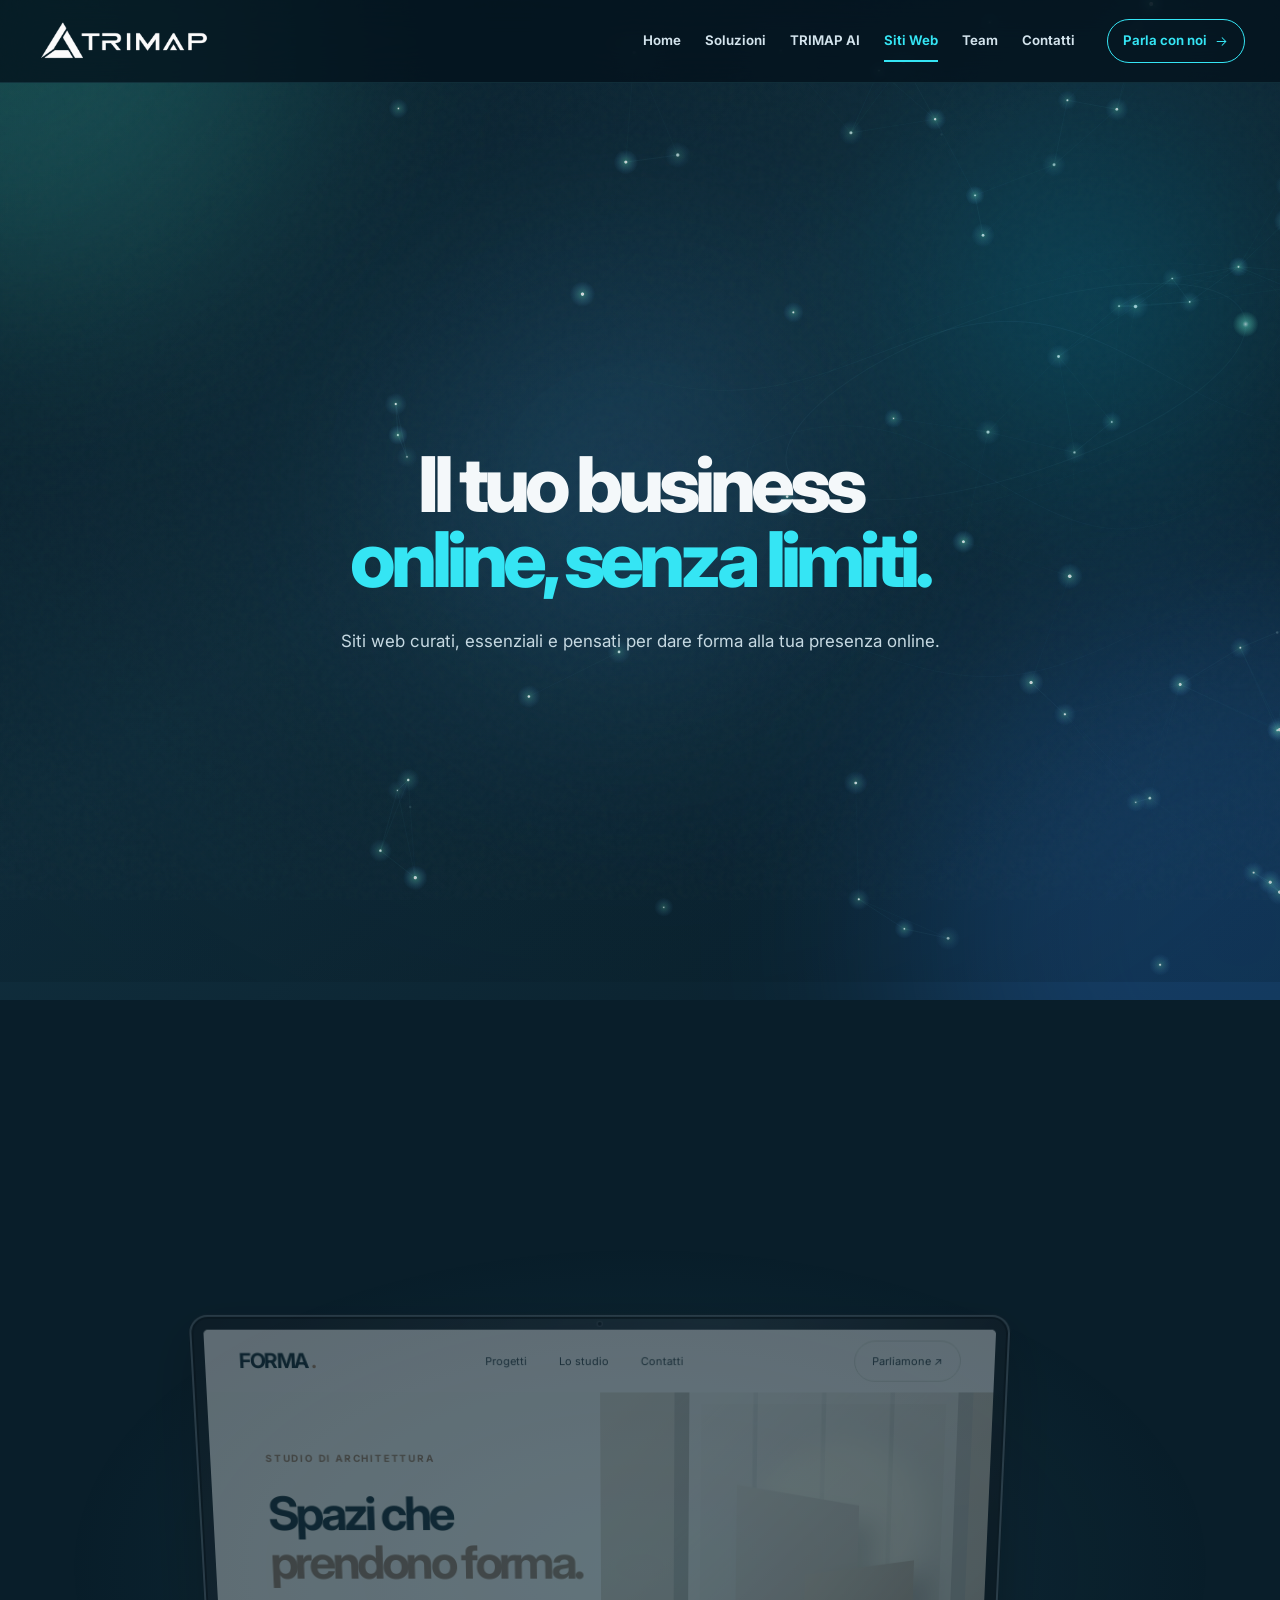
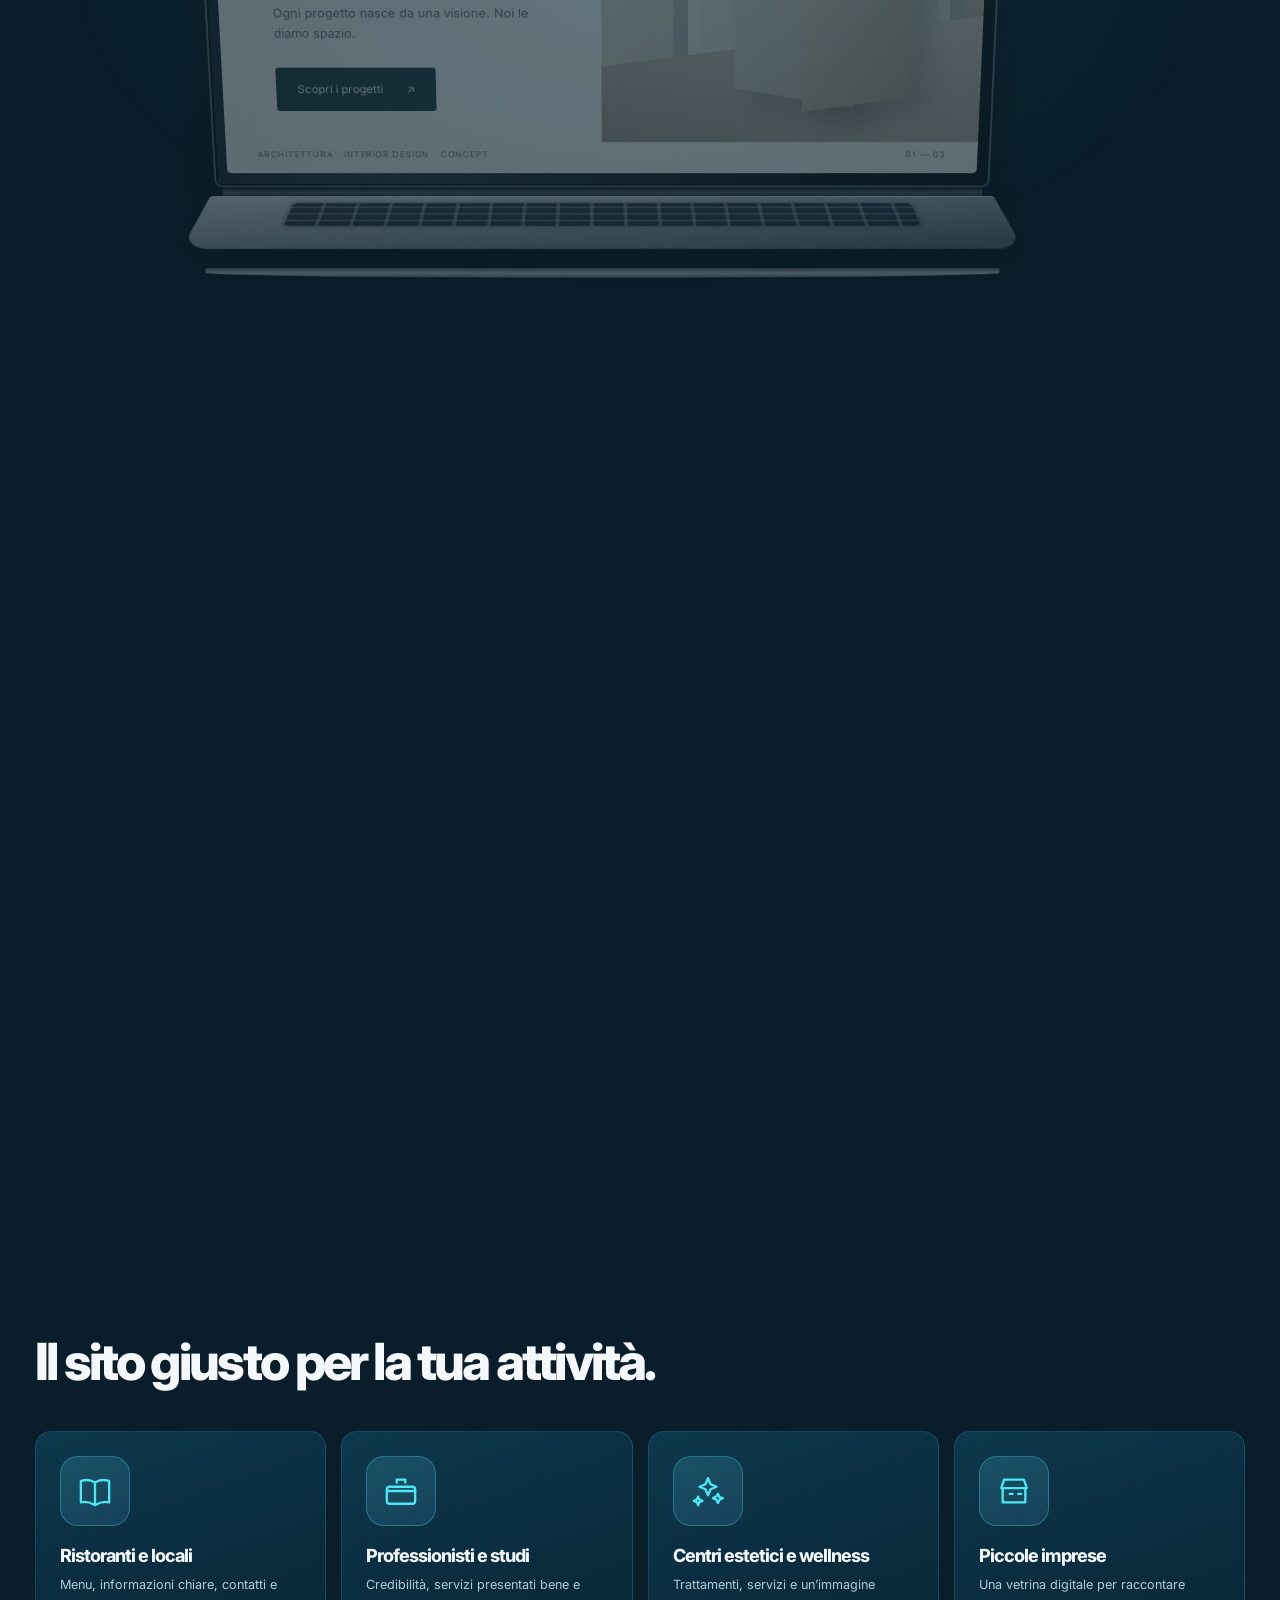
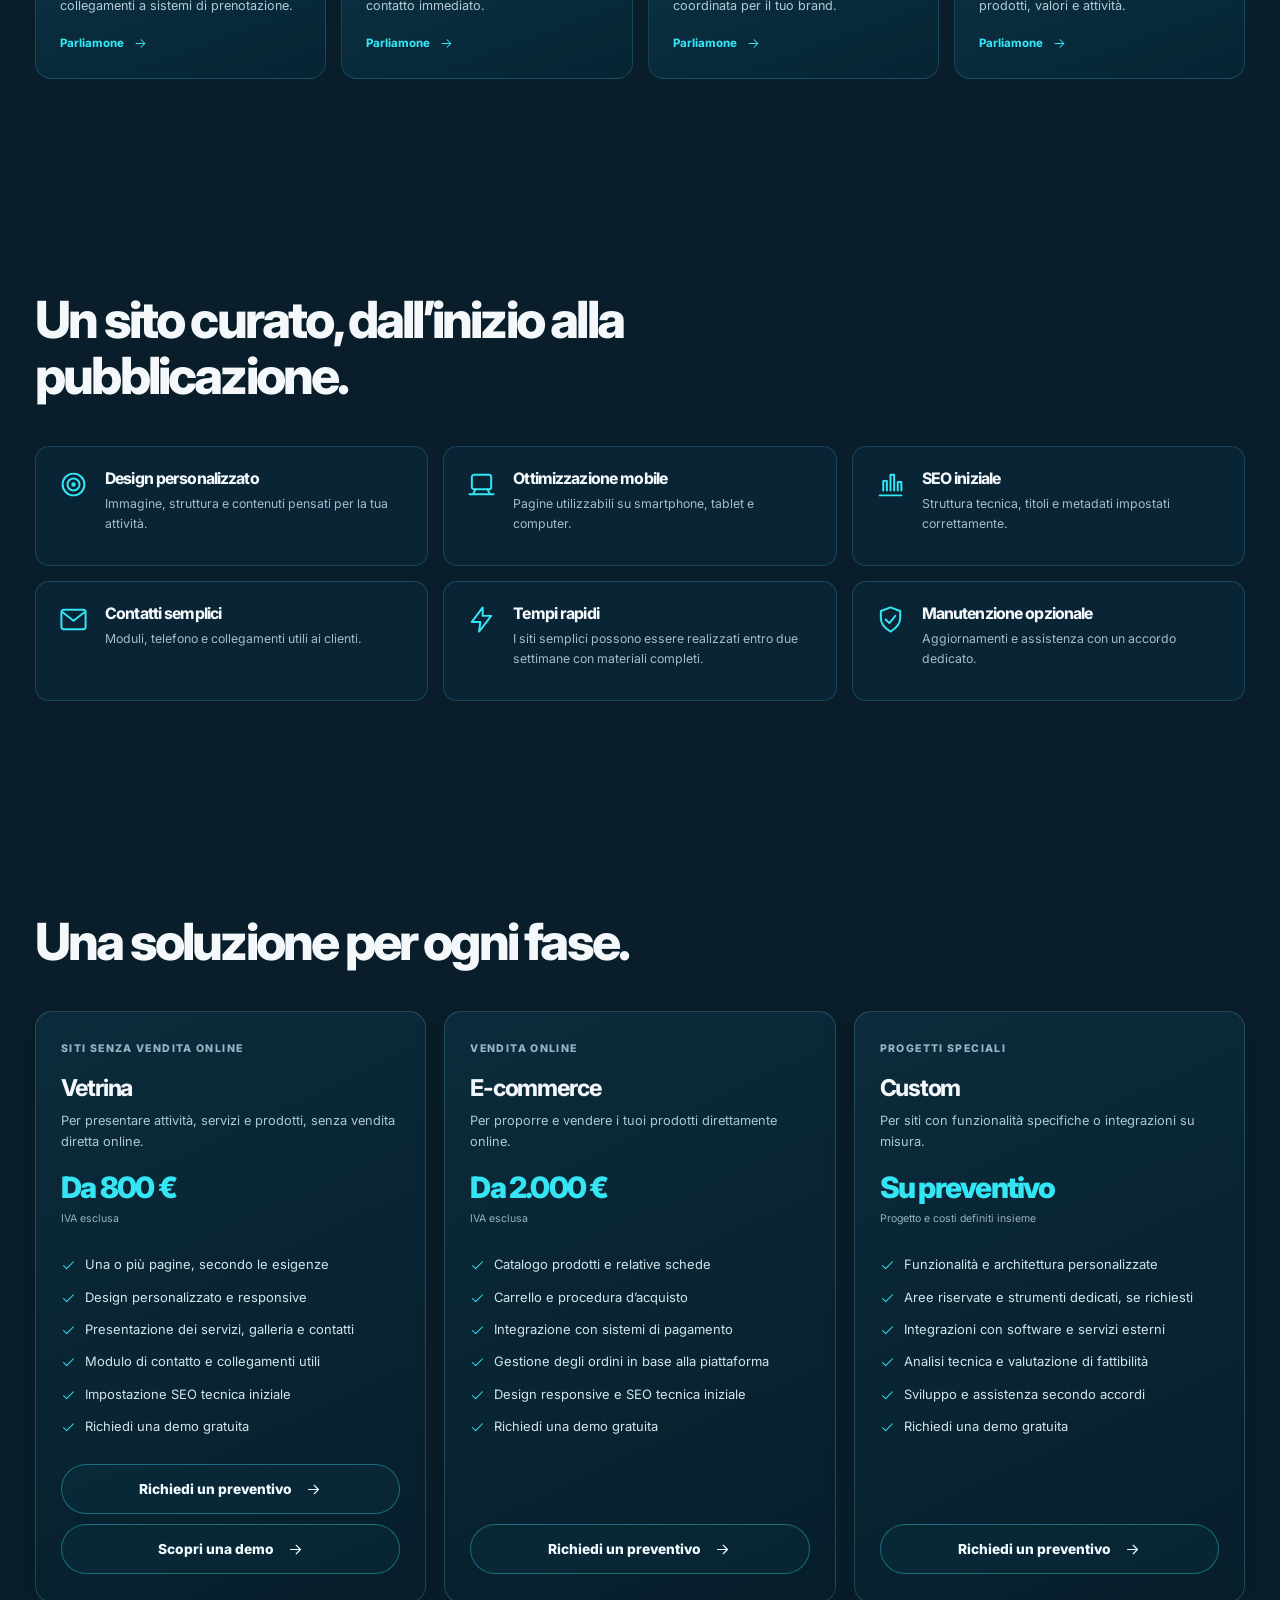
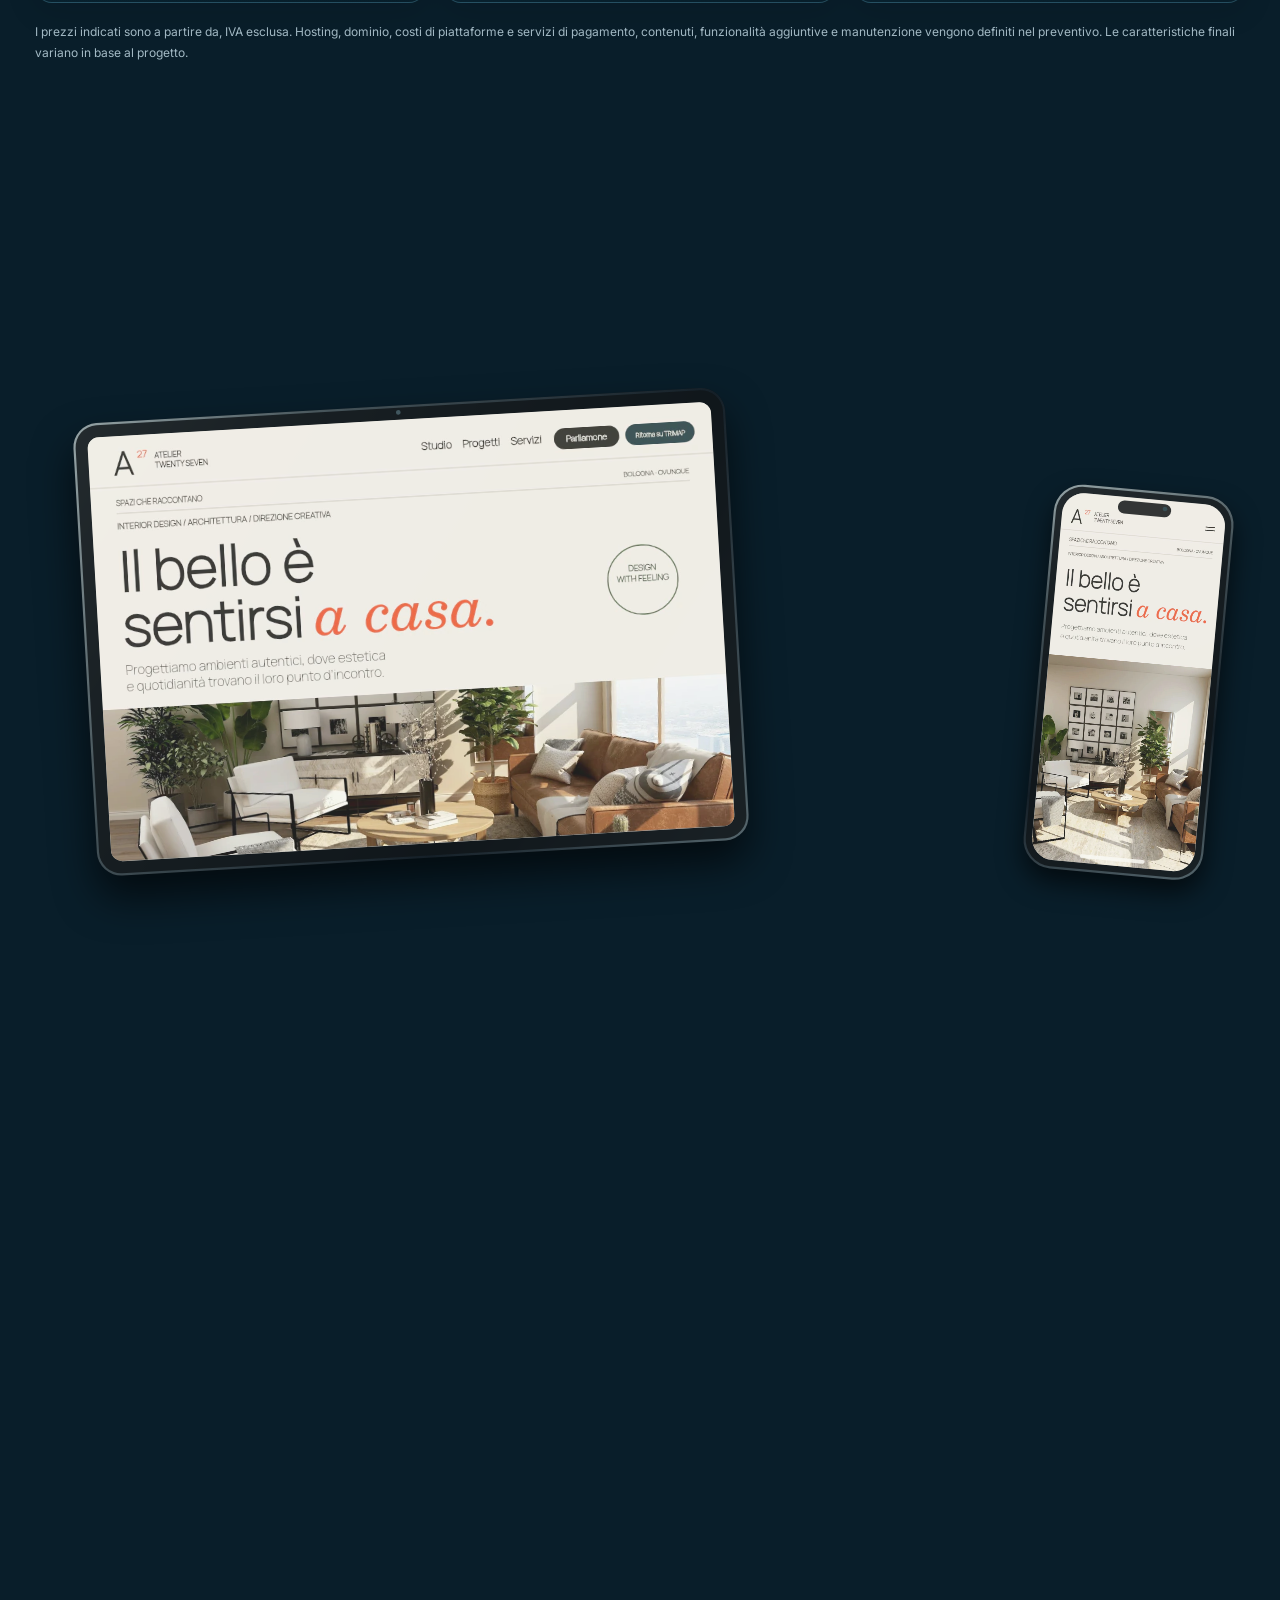
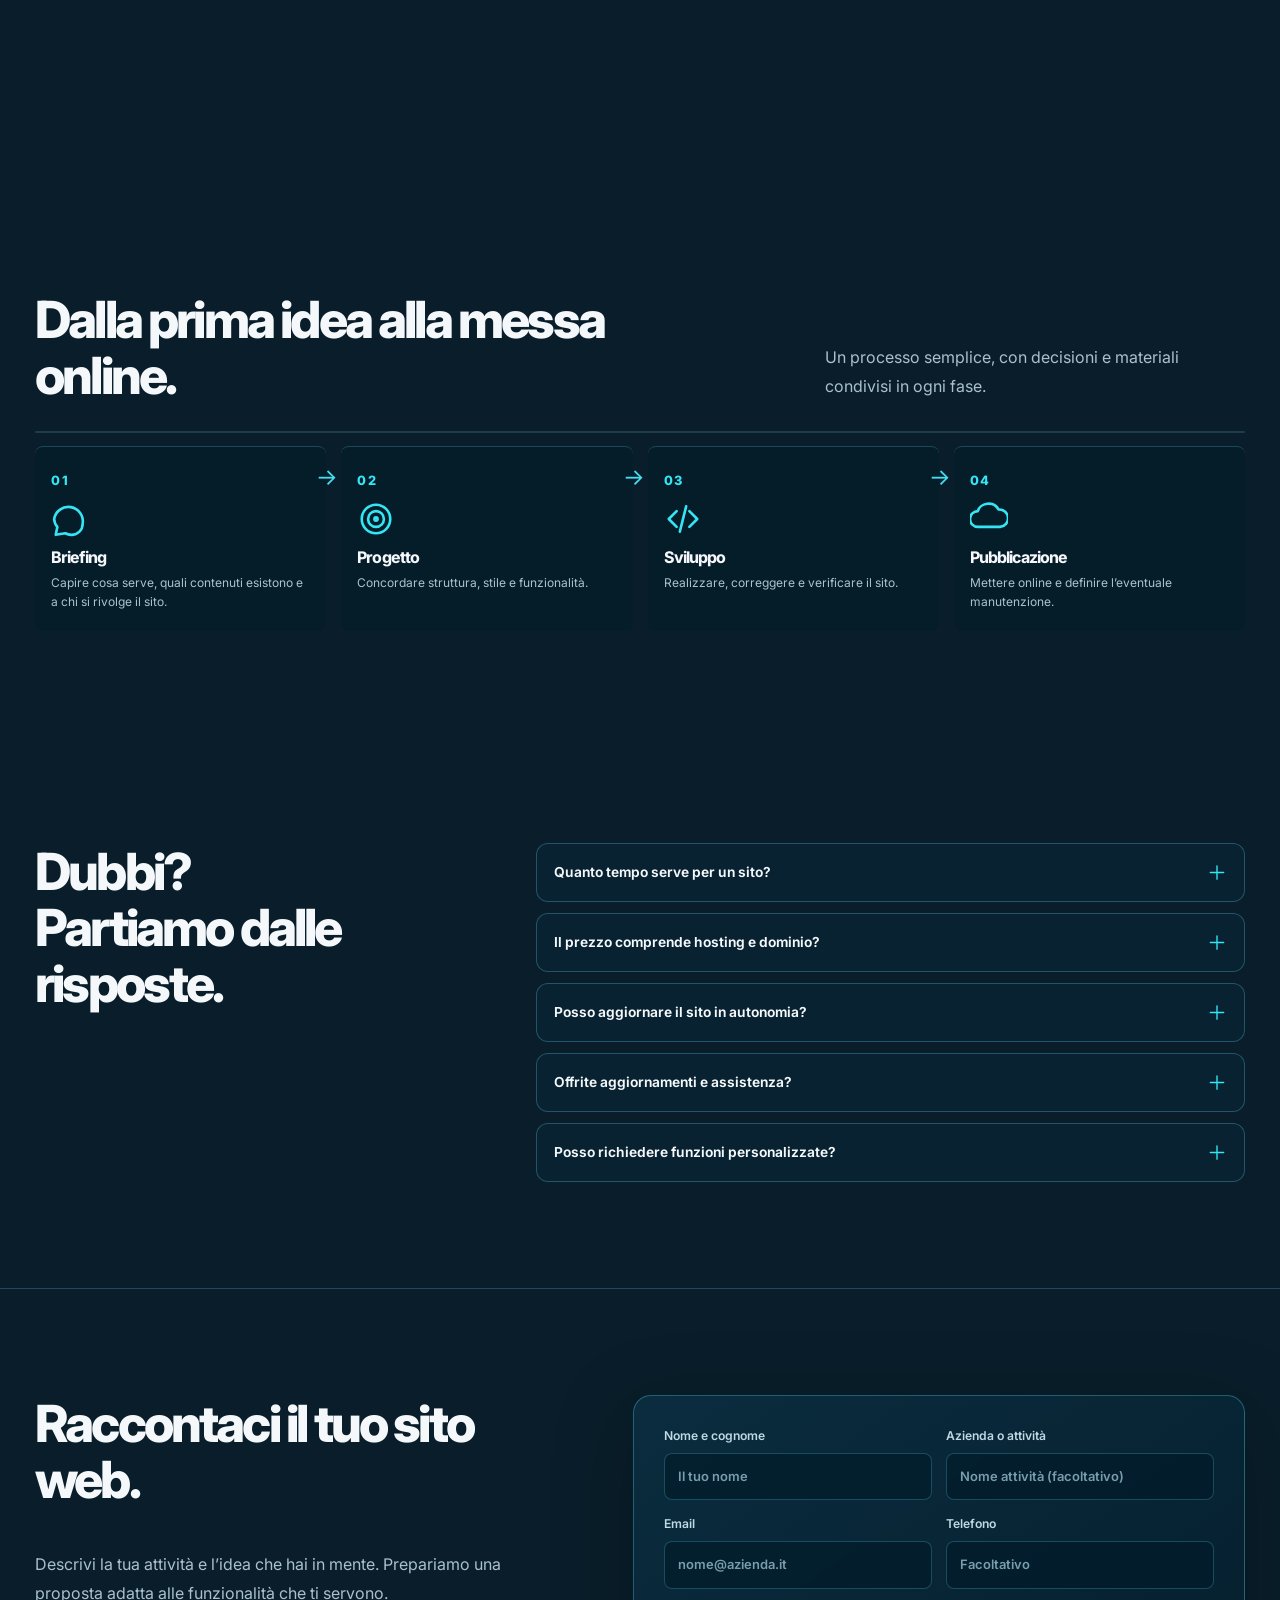
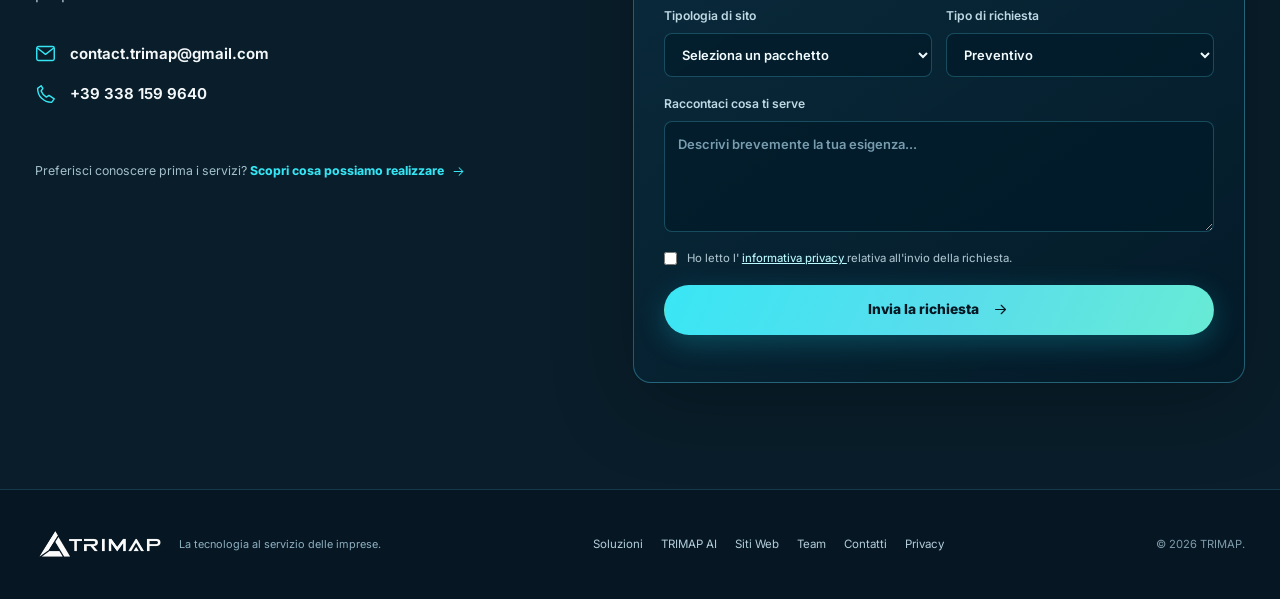
==== siti-web.html @ 10e0fc7b "Add files via upload" ====
<!DOCTYPE html>
<html lang="it">
 <head>
  <meta charset="utf-8"/>
  <meta content="width=device-width, initial-scale=1, viewport-fit=cover" name="viewport"/>
  <meta content="#091e2a" name="theme-color"/>
  <title>
   Realizzazione siti web professionali | TRIMAP
  </title>
  <meta name="description" content="Realizziamo siti web a Reggio Emilia e dintorni. Siti vetrina da 800 € ed e-commerce da 2.000 €, IVA esclusa. Confronta i pacchetti e chiedi un preventivo.">
  <link rel="canonical" href="https://trimap.it/siti-web">
  <meta name="robots" content="max-image-preview:large">
  <meta property="og:type" content="website">
  <meta property="og:site_name" content="TRIMAP">
  <meta property="og:locale" content="it_IT">
  <meta property="og:url" content="https://trimap.it/siti-web">
  <meta property="og:title" content="Creazione siti web a Reggio Emilia | TRIMAP">
  <meta property="og:description" content="Realizziamo siti web a Reggio Emilia e dintorni. Siti vetrina da 800 € ed e-commerce da 2.000 €, IVA esclusa. Confronta i pacchetti e chiedi un preventivo.">
  <meta property="og:image" content="https://trimap.it/assets/social-siti-web.jpg">
  <meta property="og:image:type" content="image/jpeg">
  <meta property="og:image:width" content="1200">
  <meta property="og:image:height" content="630">
  <meta property="og:image:alt" content="TRIMAP — Creazione siti web a Reggio Emilia">
  <meta name="twitter:card" content="summary_large_image">
  <link href="assets/triangle-trimap.png" rel="icon"/>
  <script type="application/ld+json">
    {
      "@context": "https://schema.org",
      "@graph": [
        {
          "@type": "WebPage",
          "@id": "https://trimap.it/siti-web#webpage",
          "url": "https://trimap.it/siti-web",
          "name": "Realizzazione siti web professionali | TRIMAP",
          "description": "Realizziamo siti web a Reggio Emilia e dintorni. Siti vetrina da 800 € ed e-commerce da 2.000 €, IVA esclusa. Confronta i pacchetti e chiedi un preventivo.",
          "isPartOf": {
            "@id": "https://trimap.it/#website"
          },
          "inLanguage": "it-IT",
          "breadcrumb": {
            "@id": "https://trimap.it/siti-web#breadcrumb"
          },
          "mainEntity": {
            "@id": "https://trimap.it/siti-web#service"
          }
        },
        {
          "@type": "BreadcrumbList",
          "@id": "https://trimap.it/siti-web#breadcrumb",
          "itemListElement": [
            {
              "@type": "ListItem",
              "position": 1,
              "name": "Home",
              "item": "https://trimap.it/"
            },
            {
              "@type": "ListItem",
              "position": 2,
              "name": "Siti Web",
              "item": "https://trimap.it/siti-web"
            }
          ]
        },
        {
          "@type": "Service",
          "@id": "https://trimap.it/siti-web#service",
          "url": "https://trimap.it/siti-web",
          "name": "Creazione di siti web",
          "description": "Realizziamo siti web a Reggio Emilia e dintorni. Siti vetrina da 800 € ed e-commerce da 2.000 €, IVA esclusa. Confronta i pacchetti e chiedi un preventivo.",
          "provider": {
            "@type": "Organization",
            "@id": "https://trimap.it/#organization",
            "name": "TRIMAP",
            "url": "https://trimap.it/"
          },
          "areaServed": {
            "@type": "City",
            "name": "Reggio Emilia"
          }
        }
      ]
    }
  </script>
  <link href="https://fonts.googleapis.com" rel="preconnect"/>
  <link crossorigin="" href="https://fonts.gstatic.com" rel="preconnect"/>
  <link href="https://fonts.googleapis.com/css2?family=Inter:wght@400;500;600;700;800;900&amp;display=swap" rel="stylesheet"/>
  <link href="style.css?v=trimap20261029b" rel="stylesheet"/>
  <link href="atelier-demo.css?v=3" rel="stylesheet"/>
  <style>
   #pacchetti .pricing-actions {
    display: grid;
    gap: 10px;
    margin-top: auto;
   }

   #pacchetti .pricing-actions .btn {
    margin-top: 0;
    text-align: center;
   }
  </style>
  <script>
   document.documentElement.classList.add('js')
  </script>
 </head>
 <body data-page="web">
  <svg aria-hidden="true" class="icon-defs" xmlns="http://www.w3.org/2000/svg">
   <symbol id="ic-arrow" viewbox="0 0 24 24">
    <path d="M5 12h14m-6-6 6 6-6 6">
    </path>
   </symbol>
   <symbol id="ic-laptop" viewbox="0 0 24 24">
    <rect height="12" rx="2" width="16" x="4" y="4">
    </rect>
    <path d="M2 20h20m-15-4-2 4m12-4 2 4">
    </path>
   </symbol>
   <symbol id="ic-brain" viewbox="0 0 24 24">
    <path d="M12 19c-3 3-8 0-8-4a4 4 0 0 1 .7-6.7A4.5 4.5 0 0 1 12 4v15Zm0-15a4.5 4.5 0 0 1 7.3 4.3A4 4 0 0 1 20 15c0 4-5 7-8 4">
    </path>
    <path d="M8 8c2 0 3 1 4 3m-6 4c2-2 4-2 6-1m4-6c-2 0-3 1-4 3m6 4c-2-2-4-2-6-1">
    </path>
   </symbol>
   <symbol id="ic-code" viewbox="0 0 24 24">
    <path d="m8 7-5 5 5 5m8-10 5 5-5 5M14 4l-4 16">
    </path>
   </symbol>
   <symbol id="ic-grid" viewbox="0 0 24 24">
    <rect height="7" rx="1" width="7" x="3" y="3">
    </rect>
    <rect height="7" rx="1" width="7" x="14" y="3">
    </rect>
    <rect height="7" rx="1" width="7" x="3" y="14">
    </rect>
    <rect height="7" rx="1" width="7" x="14" y="14">
    </rect>
   </symbol>
   <symbol id="ic-nodes" viewbox="0 0 24 24">
    <rect height="6" rx="1" width="6" x="9" y="2">
    </rect>
    <rect height="6" rx="1" width="6" x="2" y="16">
    </rect>
    <rect height="6" rx="1" width="6" x="16" y="16">
    </rect>
    <path d="M12 8v4M5 16v-4h14v4">
    </path>
   </symbol>
   <symbol id="ic-file" viewbox="0 0 24 24">
    <path d="M5 2h9l5 5v15H5zM14 2v6h5M8 12h8m-8 4h8">
    </path>
   </symbol>
   <symbol id="ic-target" viewbox="0 0 24 24">
    <circle cx="12" cy="12" r="9">
    </circle>
    <circle cx="12" cy="12" r="5">
    </circle>
    <circle cx="12" cy="12" r="1">
    </circle>
   </symbol>
   <symbol id="ic-shield" viewbox="0 0 24 24">
    <path d="M12 2 20 5v6c0 5-3 8-8 11-5-3-8-6-8-11V5z">
    </path>
    <path d="m8 12 3 3 5-6">
    </path>
   </symbol>
   <symbol id="ic-chart" viewbox="0 0 24 24">
    <path d="M3 21h18M6 17V9h3v8m3 0V4h3v13m3 0v-7h3v7">
    </path>
   </symbol>
   <symbol id="ic-check" viewbox="0 0 24 24">
    <path d="m4 12 5 5L20 6">
    </path>
   </symbol>
   <symbol id="ic-chat" viewbox="0 0 24 24">
    <path d="M20 15a7 7 0 0 1-7 7 8 8 0 0 1-4-1l-6 1 1-5a8 8 0 0 1-2-5 9 9 0 1 1 18 3z">
    </path>
   </symbol>
   <symbol id="ic-settings" viewbox="0 0 24 24">
    <path d="M10 2h4l1 3 3 1 3-1 2 4-2 2v2l2 2-2 4-3-1-3 1-1 3h-4l-1-3-3-1-3 1-2-4 2-2v-2L1 9l2-4 3 1 3-1z">
    </path>
    <circle cx="12" cy="12" r="3">
    </circle>
   </symbol>
   <symbol id="ic-bolt" viewbox="0 0 24 24">
    <path d="m13 2-9 12h7l-1 8 10-13h-7z">
    </path>
   </symbol>
   <symbol id="ic-cloud" viewbox="0 0 24 24">
    <path d="M5 17a5 5 0 0 1 0-10c1-5 10-7 13-1a5 5 0 1 1 1 11H5z">
    </path>
   </symbol>
   <symbol id="ic-mail" viewbox="0 0 24 24">
    <rect height="16" rx="2" width="20" x="2" y="4">
    </rect>
    <path d="m3 6 9 7 9-7">
    </path>
   </symbol>
   <symbol id="ic-phone" viewbox="0 0 24 24">
    <path d="M7 2 3 5c0 9 7 16 16 16l3-4-6-4-3 2c-3-2-5-4-6-7l2-3z">
    </path>
   </symbol>
   <symbol id="ic-plus" viewbox="0 0 24 24">
    <path d="M12 4v16M4 12h16">
    </path>
   </symbol>
   <symbol id="ic-bars" viewbox="0 0 24 24">
    <path d="M3 7h18M3 12h18M3 17h18">
    </path>
   </symbol>
   <symbol id="ic-book" viewbox="0 0 24 24">
    <path d="M12 6c-3-2-7-2-10-1v15c4-1 7 0 10 2 3-2 6-3 10-2V5c-3-1-7-1-10 1zm0 0v16">
    </path>
   </symbol>
   <symbol id="ic-briefcase" viewbox="0 0 24 24">
    <path d="M9 6V4h6v2m-11 3h16a2 2 0 0 1 2 2v8a2 2 0 0 1-2 2H4a2 2 0 0 1-2-2v-8a2 2 0 0 1 2-2z">
    </path>
    <path d="M2 12h20">
    </path>
   </symbol>
   <symbol id="ic-sparkles" viewbox="0 0 24 24">
    <path d="m12 3 1.8 4.2L18 9l-4.2 1.8L12 15l-1.8-4.2L6 9l4.2-1.8ZM5 16l.9 2.1L8 19l-2.1.9L5 22l-.9-2.1L2 19l2.1-.9ZM19 14l1.1 2.4L22.5 17l-2.4 1.1L19 20.5l-1.1-2.4L15.5 17l2.4-1.1Z">
    </path>
   </symbol>
   <symbol id="ic-store" viewbox="0 0 24 24">
    <path d="M4 10h16v10H4z">
    </path>
    <path d="M3 10 5 4h14l2 6M9 14h2m4 0h2">
    </path>
   </symbol>
  </svg>
  <div aria-label="Caricamento TRIMAP" class="page-loader" id="pageLoader">
   <svg aria-hidden="true" class="trimap-loader" viewbox="0 0 240 220">
    <path class="triangle-piece piece-1" d="M20 200 L108 20 L132 60 L70 175 Z">
    </path>
    <path class="triangle-piece piece-2" d="M122 62 L146 45 L220 200 L180 200 Z">
    </path>
    <path class="triangle-piece piece-3" d="M42 200 L72 174 L169 174 L182 200 Z">
    </path>
   </svg>
   <p>
    TRIMAP
    <span>
     Digital solutions
    </span>
   </p>
  </div>
  <div class="scroll-progress" id="scrollProgress">
  </div>
  <div aria-hidden="true" class="noise-overlay">
  </div>
  <div aria-hidden="true" class="animated-background">
   <div class="bg-blob blob-1">
   </div>
   <div class="bg-blob blob-2">
   </div>
   <div class="bg-blob blob-3">
   </div>
  </div>
  <header class="site-header">
   <div class="container nav-wrap">
    <a aria-label="TRIMAP &mdash; torna alla Home" class="brand" href="index.html">
     <img alt="TRIMAP" height="60" src="assets/logo-trimap.png" width="188"/>
    </a>
    <button aria-controls="siteNav" aria-expanded="false" aria-label="Apri menu" class="menu-toggle">
     <svg aria-hidden="true" class="ico">
      <use href="#ic-bars">
      </use>
     </svg>
    </button>
    <nav aria-label="Navigazione principale" class="nav" id="siteNav">
     <a class="" href="index.html">
      Home
     </a>
     <a class="" href="soluzioni.html">
      Soluzioni
     </a>
     <a class="" href="ai.html">
      TRIMAP AI
     </a>
     <a aria-current="page" class="active" href="siti-web.html">
      Siti Web
     </a>
     <a class="" href="index.html#team">
      Team
     </a>
     <a class="" href="index.html#contatti">
      Contatti
     </a>
     <a class="nav-cta" href="index.html#contatti">
      Parla con noi
      <svg aria-hidden="true" class="ico">
       <use href="#ic-arrow">
       </use>
      </svg>
     </a>
    </nav>
   </div>
  </header>
  <main>
   <section class="hero subhero web-hero">
    <div class="hero-tech-bg">
     <canvas id="heroCanvas">
     </canvas>
     <div class="hero-mesh-glow hero-mesh-glow-a">
     </div>
    </div>
    <div class="hero-tech-overlay">
    </div>
    <div class="container subhero-grid">
     <div class="hero-content">
      <h1>
       Il tuo business
       <span>
        online, senza limiti.
       </span>
      </h1>
      <p class="hero-copy">
       Siti web curati, essenziali e pensati per dare forma alla tua presenza online.
      </p>
     </div>
    </div>
   </section>
   <section aria-label="Esempio di sito web su computer e smartphone" class="web-device-story" id="web-device-story">
    <div class="web-device-sticky">
     <div class="web-device-stage">
      <div class="web-device-laptop">
       <div class="web-laptop-lid">
        <div aria-hidden="true" class="web-laptop-camera">
        </div>
        <div class="web-laptop-screen">
         <div class="web-demo-nav">
          <strong>
           FORMA
           <span>
            .
           </span>
          </strong>
          <div class="web-demo-links">
           <span>
            Progetti
           </span>
           <span>
            Lo studio
           </span>
           <span>
            Contatti
           </span>
          </div>
          <span class="web-demo-nav-cta">
           Parliamone &nearrow;
          </span>
         </div>
         <div class="web-demo-layout">
          <div class="web-demo-copy">
           <span class="web-demo-kicker">
            STUDIO DI ARCHITETTURA
           </span>
           <h2>
            Spazi che
            <br/>
            <em>
             prendono forma.
            </em>
           </h2>
           <p>
            Ogni progetto nasce da una visione. Noi le diamo spazio.
           </p>
           <span class="web-demo-button">
            Scopri i progetti
            <span>
             &nearrow;
            </span>
           </span>
          </div>
          <div aria-hidden="true" class="web-demo-art">
           <div class="web-art-window">
           </div>
           <div class="web-art-plinth">
           </div>
           <div class="web-art-sun">
           </div>
           <div class="web-art-block web-art-block-a">
           </div>
           <div class="web-art-block web-art-block-b">
           </div>
          </div>
         </div>
         <div class="web-demo-bottom">
          <span>
           ARCHITETTURA &middot; INTERIOR DESIGN &middot; CONCEPT
          </span>
          <span>
           01 &mdash; 03
          </span>
         </div>
        </div>
       </div>
       <div class="web-laptop-hinge">
       </div>
       <div class="web-laptop-base">
        <div class="web-laptop-keyboard">
        </div>
        <div class="web-laptop-trackpad">
        </div>
       </div>
       <div class="web-laptop-edge">
       </div>
      </div>
      <div class="web-device-phone">
       <div aria-hidden="true" class="web-phone-speaker">
       </div>
       <div class="web-phone-screen">
        <div class="web-phone-nav">
         <strong>
          FORMA
          <span>
           .
          </span>
         </strong>
         <span class="web-phone-burger">
          ☰
         </span>
        </div>
        <div aria-hidden="true" class="web-phone-art">
         <div class="web-phone-arch">
         </div>
         <div class="web-phone-block">
         </div>
        </div>
        <div class="web-phone-content">
         <span>
          STUDIO DI ARCHITETTURA
         </span>
         <h3>
          Spazi che
          <br/>
          prendono forma.
         </h3>
         <p>
          Progettiamo nuovi modi di vivere gli spazi.
         </p>
         <b>
          Scopri i progetti &nearrow;
         </b>
        </div>
        <div class="web-phone-home-indicator">
        </div>
       </div>
      </div>
     </div>
    </div>
   </section>
   <section class="section">
    <div class="container">
     <div class="section-heading reveal">
      <div>
       <h2>
        Il sito giusto per la tua attivit&agrave;.
       </h2>
      </div>
     </div>
     <div class="sector-grid">
      <article class="sector-card reveal">
       <div class="sector-symbol">
        <svg aria-hidden="true" class="ico">
         <use href="#ic-book">
         </use>
        </svg>
       </div>
       <h3>
        Ristoranti e locali
       </h3>
       <p>
        Menu, informazioni chiare, contatti e collegamenti a sistemi di prenotazione.
       </p>
       <a href="#preventivo">
        Parliamone
        <svg aria-hidden="true" class="ico">
         <use href="#ic-arrow">
         </use>
        </svg>
       </a>
      </article>
      <article class="sector-card reveal">
       <div class="sector-symbol">
        <svg aria-hidden="true" class="ico">
         <use href="#ic-briefcase">
         </use>
        </svg>
       </div>
       <h3>
        Professionisti e studi
       </h3>
       <p>
        Credibilit&agrave;, servizi presentati bene e contatto immediato.
       </p>
       <a href="#preventivo">
        Parliamone
        <svg aria-hidden="true" class="ico">
         <use href="#ic-arrow">
         </use>
        </svg>
       </a>
      </article>
      <article class="sector-card reveal">
       <div class="sector-symbol">
        <svg aria-hidden="true" class="ico">
         <use href="#ic-sparkles">
         </use>
        </svg>
       </div>
       <h3>
        Centri estetici e wellness
       </h3>
       <p>
        Trattamenti, servizi e un&rsquo;immagine coordinata per il tuo brand.
       </p>
       <a href="#preventivo">
        Parliamone
        <svg aria-hidden="true" class="ico">
         <use href="#ic-arrow">
         </use>
        </svg>
       </a>
      </article>
      <article class="sector-card reveal">
       <div class="sector-symbol">
        <svg aria-hidden="true" class="ico">
         <use href="#ic-store">
         </use>
        </svg>
       </div>
       <h3>
        Piccole imprese
       </h3>
       <p>
        Una vetrina digitale per raccontare prodotti, valori e attivit&agrave;.
       </p>
       <a href="#preventivo">
        Parliamone
        <svg aria-hidden="true" class="ico">
         <use href="#ic-arrow">
         </use>
        </svg>
       </a>
      </article>
     </div>
    </div>
   </section>
   <section class="section surface-section">
    <div class="container">
     <div class="section-heading reveal">
      <div>
       <h2>
        Un sito curato, dall&rsquo;inizio alla pubblicazione.
       </h2>
      </div>
     </div>
     <div class="features-grid">
      <div class="feature-box reveal">
       <svg aria-hidden="true" class="ico">
        <use href="#ic-target">
        </use>
       </svg>
       <div>
        <h3>
         Design personalizzato
        </h3>
        <p>
         Immagine, struttura e contenuti pensati per la tua attivit&agrave;.
        </p>
       </div>
      </div>
      <div class="feature-box reveal">
       <svg aria-hidden="true" class="ico">
        <use href="#ic-laptop">
        </use>
       </svg>
       <div>
        <h3>
         Ottimizzazione mobile
        </h3>
        <p>
         Pagine utilizzabili su smartphone, tablet e computer.
        </p>
       </div>
      </div>
      <div class="feature-box reveal">
       <svg aria-hidden="true" class="ico">
        <use href="#ic-chart">
        </use>
       </svg>
       <div>
        <h3>
         SEO iniziale
        </h3>
        <p>
         Struttura tecnica, titoli e metadati impostati correttamente.
        </p>
       </div>
      </div>
      <div class="feature-box reveal">
       <svg aria-hidden="true" class="ico">
        <use href="#ic-mail">
        </use>
       </svg>
       <div>
        <h3>
         Contatti semplici
        </h3>
        <p>
         Moduli, telefono e collegamenti utili ai clienti.
        </p>
       </div>
      </div>
      <div class="feature-box reveal">
       <svg aria-hidden="true" class="ico">
        <use href="#ic-bolt">
        </use>
       </svg>
       <div>
        <h3>
         Tempi rapidi
        </h3>
        <p>
         I siti semplici possono essere realizzati entro due settimane con materiali completi.
        </p>
       </div>
      </div>
      <div class="feature-box reveal">
       <svg aria-hidden="true" class="ico">
        <use href="#ic-shield">
        </use>
       </svg>
       <div>
        <h3>
         Manutenzione opzionale
        </h3>
        <p>
         Aggiornamenti e assistenza con un accordo dedicato.
        </p>
       </div>
      </div>
     </div>
    </div>
   </section>
   <section class="section" id="pacchetti">
    <div class="container">
     <div class="section-heading reveal">
      <div>
       <h2>
        Una soluzione per ogni fase.
       </h2>
      </div>
     </div>
     <div class="pricing-grid">
      <article class="pricing-card reveal" tabindex="0">
       <span class="pricing-tag">
        Siti senza vendita online
       </span>
       <h3>
        Vetrina
       </h3>
       <p>
        Per presentare attivit&agrave;, servizi e prodotti, senza vendita diretta online.
       </p>
       <div class="price">
        Da 800 &euro;
       </div>
       <p class="price-note">
        IVA esclusa
       </p>
       <ul>
        <li>
         <svg aria-hidden="true" class="ico">
          <use href="#ic-check">
          </use>
         </svg>
         Una o pi&ugrave; pagine, secondo le esigenze
        </li>
        <li>
         <svg aria-hidden="true" class="ico">
          <use href="#ic-check">
          </use>
         </svg>
         Design personalizzato e responsive
        </li>
        <li>
         <svg aria-hidden="true" class="ico">
          <use href="#ic-check">
          </use>
         </svg>
         Presentazione dei servizi, galleria e contatti
        </li>
        <li>
         <svg aria-hidden="true" class="ico">
          <use href="#ic-check">
          </use>
         </svg>
         Modulo di contatto e collegamenti utili
        </li>
        <li>
         <svg aria-hidden="true" class="ico">
          <use href="#ic-check">
          </use>
         </svg>
         Impostazione SEO tecnica iniziale
        </li>
        <li>
         <svg aria-hidden="true" class="ico">
          <use href="#ic-check">
          </use>
         </svg>
         Richiedi una demo gratuita
        </li>
       </ul>
       <div class="pricing-actions">
        <a class="btn btn-outline btn-full" data-site-package="Vetrina" href="#preventivo">
         Richiedi un preventivo
         <svg aria-hidden="true" class="ico"><use href="#ic-arrow"></use></svg>
        </a>
        <a class="btn btn-outline btn-full" href="https://atelier-27.vercel.app/" target="_blank" rel="noopener noreferrer">
         Scopri una demo
         <svg aria-hidden="true" class="ico"><use href="#ic-arrow"></use></svg>
        </a>
       </div>
      </article>
      <article class="pricing-card reveal" tabindex="0">
       <span class="pricing-tag">
        Vendita online
       </span>
       <h3>
        E-commerce
       </h3>
       <p>
        Per proporre e vendere i tuoi prodotti direttamente online.
       </p>
       <div class="price">
        Da 2.000 &euro;
       </div>
       <p class="price-note">
        IVA esclusa
       </p>
       <ul>
        <li>
         <svg aria-hidden="true" class="ico">
          <use href="#ic-check">
          </use>
         </svg>
         Catalogo prodotti e relative schede
        </li>
        <li>
         <svg aria-hidden="true" class="ico">
          <use href="#ic-check">
          </use>
         </svg>
         Carrello e procedura d&rsquo;acquisto
        </li>
        <li>
         <svg aria-hidden="true" class="ico">
          <use href="#ic-check">
          </use>
         </svg>
         Integrazione con sistemi di pagamento
        </li>
        <li>
         <svg aria-hidden="true" class="ico">
          <use href="#ic-check">
          </use>
         </svg>
         Gestione degli ordini in base alla piattaforma
        </li>
        <li>
         <svg aria-hidden="true" class="ico">
          <use href="#ic-check">
          </use>
         </svg>
         Design responsive e SEO tecnica iniziale
        </li>
        <li>
         <svg aria-hidden="true" class="ico">
          <use href="#ic-check">
          </use>
         </svg>
         Richiedi una demo gratuita
        </li>
       </ul>
       <div class="pricing-actions">
        <a class="btn btn-outline btn-full" data-site-package="E-commerce" href="#preventivo">
         Richiedi un preventivo
         <svg aria-hidden="true" class="ico"><use href="#ic-arrow"></use></svg>
        </a>
       </div>
      </article>
      <article class="pricing-card reveal" tabindex="0">
       <span class="pricing-tag">
        Progetti speciali
       </span>
       <h3>
        Custom
       </h3>
       <p>
        Per siti con funzionalit&agrave; specifiche o integrazioni su misura.
       </p>
       <div class="price">
        Su preventivo
       </div>
       <p class="price-note">
        Progetto e costi definiti insieme
       </p>
       <ul>
        <li>
         <svg aria-hidden="true" class="ico">
          <use href="#ic-check">
          </use>
         </svg>
         Funzionalit&agrave; e architettura personalizzate
        </li>
        <li>
         <svg aria-hidden="true" class="ico">
          <use href="#ic-check">
          </use>
         </svg>
         Aree riservate e strumenti dedicati, se richiesti
        </li>
        <li>
         <svg aria-hidden="true" class="ico">
          <use href="#ic-check">
          </use>
         </svg>
         Integrazioni con software e servizi esterni
        </li>
        <li>
         <svg aria-hidden="true" class="ico">
          <use href="#ic-check">
          </use>
         </svg>
         Analisi tecnica e valutazione di fattibilit&agrave;
        </li>
        <li>
         <svg aria-hidden="true" class="ico">
          <use href="#ic-check">
          </use>
         </svg>
         Sviluppo e assistenza secondo accordi
        </li>
        <li>
         <svg aria-hidden="true" class="ico">
          <use href="#ic-check">
          </use>
         </svg>
         Richiedi una demo gratuita
        </li>
       </ul>
       <div class="pricing-actions">
        <a class="btn btn-outline btn-full" data-site-package="Custom" href="#preventivo">
         Richiedi un preventivo
         <svg aria-hidden="true" class="ico"><use href="#ic-arrow"></use></svg>
        </a>
       </div>
      </article>
     </div>
     <p class="pricing-notes">
      I prezzi indicati sono a partire da, IVA esclusa. Hosting, dominio, costi di piattaforme e servizi di pagamento, contenuti, funzionalit&agrave; aggiuntive e manutenzione vengono definiti nel preventivo. Le caratteristiche finali variano in base al progetto.
     </p>
    </div>
   </section>
   <section class="atelier-demo" aria-label="Anteprime di Atelier 27 e della demo e-commerce">
    <div class="atelier-demo-sticky">
     <div class="atelier-demo-frame">
      <canvas class="atelier-demo-canvas" role="img" aria-label="Tablet e telefono con il sito di Atelier 27 e un portatile che si apre per mostrare la demo e-commerce.">
       Atelier 27 su tablet e telefono. Il portatile è riservato alla demo e-commerce.
      </canvas>
      <div class="atelier-demo-actions" hidden>
       <a class="btn btn-primary atelier-demo-atelier" href="https://atelier-27.vercel.app/" target="_blank" rel="noopener noreferrer">
        Apri Atelier 27
        <svg aria-hidden="true" class="ico"><use href="#ic-arrow"></use></svg>
       </a>
       <button class="btn btn-primary atelier-demo-ecommerce" type="button" aria-expanded="false" aria-controls="atelier-demo-ecommerce-status" hidden>
        Demo e-commerce
       </button>
       <p class="atelier-demo-ecommerce-status" id="atelier-demo-ecommerce-status" role="status" hidden></p>
      </div>
      <a class="btn btn-outline atelier-demo-fallback" href="https://atelier-27.vercel.app/" target="_blank" rel="noopener noreferrer">
       Apri Atelier 27
       <svg aria-hidden="true" class="ico"><use href="#ic-arrow"></use></svg>
      </a>
     </div>
    </div>
   </section>
   <section class="section method-section">
    <div class="container">
     <div class="section-heading reveal">
      <div>
       <h2>
        Dalla prima idea alla messa online.
       </h2>
      </div>
      <p class="lead">
       Un processo semplice, con decisioni e materiali condivisi in ogni fase.
      </p>
     </div>
     <div class="process-grid">
      <article class="process-step reveal">
       <span class="step-num">
        01
       </span>
       <svg aria-hidden="true" class="ico">
        <use href="#ic-chat">
        </use>
       </svg>
       <h3>
        Briefing
       </h3>
       <p>
        Capire cosa serve, quali contenuti esistono e a chi si rivolge il sito.
       </p>
      </article>
      <article class="process-step reveal">
       <span class="step-num">
        02
       </span>
       <svg aria-hidden="true" class="ico">
        <use href="#ic-target">
        </use>
       </svg>
       <h3>
        Progetto
       </h3>
       <p>
        Concordare struttura, stile e funzionalit&agrave;.
       </p>
      </article>
      <article class="process-step reveal">
       <span class="step-num">
        03
       </span>
       <svg aria-hidden="true" class="ico">
        <use href="#ic-code">
        </use>
       </svg>
       <h3>
        Sviluppo
       </h3>
       <p>
        Realizzare, correggere e verificare il sito.
       </p>
      </article>
      <article class="process-step reveal">
       <span class="step-num">
        04
       </span>
       <svg aria-hidden="true" class="ico">
        <use href="#ic-cloud">
        </use>
       </svg>
       <h3>
        Pubblicazione
       </h3>
       <p>
        Mettere online e definire l&rsquo;eventuale manutenzione.
       </p>
      </article>
     </div>
    </div>
   </section>
   <section class="section faq-section">
    <div class="container faq-layout">
     <div>
      <h2>
       Dubbi?
       <br/>
       Partiamo dalle risposte.
      </h2>
     </div>
     <div class="faq-list">
      <details class="faq-item">
       <summary>
        Quanto tempo serve per un sito?
        <svg aria-hidden="true" class="ico">
         <use href="#ic-plus">
         </use>
        </svg>
       </summary>
       <p>
        Per un sito semplice prevediamo fino a due settimane dalla ricezione dei materiali necessari e dall&rsquo;approvazione del progetto. Funzionalit&agrave; particolari possono richiedere pi&ugrave; tempo.
       </p>
      </details>
      <details class="faq-item">
       <summary>
        Il prezzo comprende hosting e dominio?
        <svg aria-hidden="true" class="ico">
         <use href="#ic-plus">
         </use>
        </svg>
       </summary>
       <p>
        Non automaticamente: ti indichiamo nel preventivo quali costi di hosting, dominio e servizi esterni sono compresi e quali sono separati.
       </p>
      </details>
      <details class="faq-item">
       <summary>
        Posso aggiornare il sito in autonomia?
        <svg aria-hidden="true" class="ico">
         <use href="#ic-plus">
         </use>
        </svg>
       </summary>
       <p>
        Dipende dalla piattaforma scelta e dal tipo di sito. Possiamo valutare una gestione autonoma dei contenuti oppure affidarci alla nostra manutenzione.
       </p>
      </details>
      <details class="faq-item">
       <summary>
        Offrite aggiornamenti e assistenza?
        <svg aria-hidden="true" class="ico">
         <use href="#ic-plus">
         </use>
        </svg>
       </summary>
       <p>
        S&igrave;, su richiesta, con un servizio a pagamento e un perimetro di interventi concordato.
       </p>
      </details>
      <details class="faq-item">
       <summary>
        Posso richiedere funzioni personalizzate?
        <svg aria-hidden="true" class="ico">
         <use href="#ic-plus">
         </use>
        </svg>
       </summary>
       <p>
        S&igrave;. Valutiamo la fattibilit&agrave; tecnica e formuliamo un preventivo separato quando necessario.
       </p>
      </details>
     </div>
    </div>
   </section>
   <section class="section contact-section" id="preventivo">
    <div class="container contact-layout">
     <div class="contact-intro reveal">
      <h2>
       Raccontaci il tuo sito web.
      </h2>
      <p class="lead">
       Descrivi la tua attivit&agrave; e l&rsquo;idea che hai in mente. Prepariamo una proposta adatta alle funzionalit&agrave; che ti servono.
      </p>
      <div class="contact-highlights">
       <div>
        <svg aria-hidden="true" class="ico">
         <use href="#ic-mail">
         </use>
        </svg>
        <a href="mailto:contact.trimap@gmail.com">
         contact.trimap@gmail.com
        </a>
       </div>
       <div>
        <svg aria-hidden="true" class="ico">
         <use href="#ic-phone">
         </use>
        </svg>
        <a href="tel:+393381599640">
         +39 338 159 9640
        </a>
       </div>
      </div>
      <div class="contact-secondary">
       Preferisci conoscere prima i servizi?
       <a href="soluzioni.html">
        Scopri cosa possiamo realizzare
        <svg aria-hidden="true" class="ico">
         <use href="#ic-arrow">
         </use>
        </svg>
       </a>
      </div>
     </div>
     <div class="contact-card reveal">
      <form action="https://formspree.io/f/moevqqzj" class="contact-form" data-contact-form="" method="POST">
       <div class="form-grid">
        <label>
         Nome e cognome
         <input autocomplete="name" name="name" placeholder="Il tuo nome" required=""/>
        </label>
        <label>
         Azienda o attivit&agrave;
         <input autocomplete="organization" name="company" placeholder="Nome attivit&agrave; (facoltativo)"/>
        </label>
        <label>
         Email
         <input autocomplete="email" name="email" placeholder="nome@azienda.it" required="" type="email"/>
        </label>
        <label>
         Telefono
         <input autocomplete="tel" name="phone" placeholder="Facoltativo" type="tel"/>
        </label>
       </div>
       <div class="form-grid">
        <label>
         Tipologia di sito
         <select id="sitePackage" name="service" required="">
          <option disabled="" selected="" value="">
           Seleziona un pacchetto
          </option>
          <option value="Vetrina">
           Vetrina
          </option>
          <option value="E-commerce">
           E-commerce
          </option>
          <option value="Custom">
           Custom
          </option>
         </select>
        </label>
        <label>
         Tipo di richiesta
         <select id="siteRequestType" name="request_type">
          <option value="Preventivo">Preventivo</option>
          <option value="Demo gratuita">Demo gratuita</option>
         </select>
        </label>
       </div>
       <label>
        Raccontaci cosa ti serve
        <textarea name="message" placeholder="Descrivi brevemente la tua esigenza..." required="" rows="4"></textarea>
       </label>
       <label class="consent">
        <input name="privacy_acknowledged" required="" type="checkbox" value="Si"/>
        <span>
         Ho letto l'
         <a href="privacy.html" rel="noopener" target="_blank">
          informativa privacy
         </a>
         relativa all'invio della richiesta.
        </span>
       </label>
       <input name="_subject" type="hidden" value="Richiesta sito web TRIMAP"/>
       <button class="btn btn-primary btn-full" type="submit">
        Invia la richiesta
        <svg aria-hidden="true" class="ico">
         <use href="#ic-arrow">
         </use>
        </svg>
       </button>
       <p aria-live="polite" class="form-status" role="status">
       </p>
      </form>
     </div>
    </div>
   </section>
  </main>
  <footer class="footer">
   <div class="container footer-wrap">
    <div class="footer-brand">
     <a aria-label="TRIMAP Home" href="index.html">
      <img alt="TRIMAP" height="46" src="assets/logo-trimap.png" width="145"/>
     </a>
     <span>
      La tecnologia al servizio delle imprese.
     </span>
    </div>
    <div class="footer-links">
     <a href="soluzioni.html">
      Soluzioni
     </a>
     <a href="ai.html">
      TRIMAP AI
     </a>
     <a href="siti-web.html">
      Siti Web
     </a>
     <a href="index.html#team">
      Team
     </a>
     <a href="index.html#contatti">
      Contatti
     </a>
     <a href="privacy.html">
      Privacy
     </a>
    </div>
    <p>
     &copy;
     <span class="year">
     </span>
     TRIMAP.
    </p>
   </div>
  </footer>
  <script defer src="atelier-demo.js?v=3"></script>
  <script defer="" src="script.js?v=trimap20261112">
  </script>
 </body>
</html>
---- style.css ----
/* TRIMAP / Nuovo sito multipagina - 2026. Design system dark industrial */
:root {
  --bg:#06151f;
  --bg2:#092331;
  --surface:rgba(11,38,54,.88);
  --surface2:rgba(16,53,71,.8);
  --stroke:rgba(75,178,207,.22);
  --stroke2:rgba(109,224,240,.43);
  --text:#f4f8fa;
  --muted:#a9c0cf;
  --cyan:#35e5f4;
  --turq:#6ee7c8;
  --blue:#6bb8ff;
  --radius:20px;
  --max:1216px;
  --glow:0 20px 80px rgba(0,0,0,.26)
}
*,*::before,*::after {
  box-sizing:border-box
}
html {
  scroll-behavior:smooth;
  scroll-padding-top:93px;
  background:#092638
}
body {
  margin:0;
  position:relative;
  min-height:100vh;
  overflow-x:clip;
  color:var(--text);
  font:400 15px/1.65 Inter,-apple-system,BlinkMacSystemFont,"Segoe UI",sans-serif;
  background:transparent
}
button,input,textarea,select {
  font:inherit
}
button,a {
  -webkit-tap-highlight-color:transparent
}
a {
  text-decoration:none;
  color:inherit
}
a:focus-visible,button:focus-visible,summary:focus-visible,input:focus-visible,textarea:focus-visible,select:focus-visible {
  outline:2px solid var(--cyan);
  outline-offset:4px
}
button {
  cursor:pointer
}
h1,h2,h3,h4,p {
  margin-top:0
}
h1,h2,h3 {
  line-height:1.1;
  letter-spacing:-.055em
}
h1 {
  font-weight:800
}
h2 {
  font-weight:800;
  font-size:clamp(2.1rem,4vw,3.35rem)
}
h3 {
  font-weight:750
}
p {
  margin-bottom:0
}
img,svg {
  max-width:100%
}
svg {
  display:block
}
.icon-defs {
  position:absolute!important;
  width:0!important;
  height:0!important;
  overflow:hidden
}
.ico {
  width:21px;
  height:21px;
  flex-shrink:0;
  stroke:currentColor;
  stroke-width:1.65;
  fill:none;
  stroke-linecap:round;
  stroke-linejoin:round
}
.container {
  width:min(var(--max),calc(100% - 70px));
  margin-inline:auto
}
.section {
  padding:106px 0;
  position:relative
}
.section:nth-of-type(odd) {
  background:rgba(5,17,27,.12)
}
.section-heading {
  display:flex;
  gap:55px;
  justify-content:space-between;
  align-items:end;
  margin-bottom:42px
}
.section-heading>div {
  max-width:710px
}
.section-heading .lead {
  max-width:420px;
  padding-bottom:3px
}
.section-heading h2 {
  margin-bottom:0
}
.eyebrow {
  text-transform:uppercase;
  letter-spacing:.20em;
  font-size:.72rem;
  line-height:1.55;
  font-weight:800;
  color:var(--cyan);
  margin-bottom:13px
}
.lead {
  color:var(--muted);
  font-size:1rem;
  line-height:1.8
}
.section-heading h2 span,.hero h1 span,.spotlight-copy h2 span {
  color:var(--cyan)
}
.pill {
  color:var(--cyan);
  font-weight:800;
  letter-spacing:.13em;
  font-size:.65rem
}
.card-index {
  color:#8baebd;
  font-size:.72rem;
  font-weight:750;
  letter-spacing:.1em
}
.btn {
  border:1px solid transparent;
  border-radius:100px;
  min-height:50px;
  display:inline-flex;
  align-items:center;
  justify-content:center;
  gap:13px;
  padding:11px 22px;
  font-weight:800;
  font-size:.86rem;
  line-height:1.25;
  white-space:normal;
  transition:background .25s,border-color .25s,box-shadow .25s,transform .25s;
  position:relative
}
.btn .ico {
  height:17px;
  width:17px;
  transition:transform .25s
}
.btn:hover .ico {
  transform:translateX(4px)
}
.btn:hover {
  transform:translateY(-2px)
}
.btn-primary {
  background:linear-gradient(115deg,#3ae6f4,#59ddec 52%,#67ebd5);
  color:#031723;
  box-shadow:0 8px 28px rgba(20,220,243,.23)
}
.btn-primary:hover {
  box-shadow:0 12px 36px rgba(20,220,243,.35)
}
.btn-ghost,.btn-outline {
  border-color:rgba(40,211,240,.7);
  background:rgba(1,13,23,.38);
  color:var(--cyan)
}
.btn-ghost:hover,.btn-outline:hover {
  background:rgba(16,174,203,.12)
}
.btn-text {
  color:var(--cyan);
  padding-inline:0
}
.btn-full {
  width:100%
}
/* Original animated ambiance retained */
.animated-background {
  position:fixed;
  inset:-100px 0;
  z-index:0;
  pointer-events:none;
  background:linear-gradient(135deg,#103044 0%,#144053 55%,#102d42 100%);
  overflow:hidden
}
.bg-blob {
  position:absolute;
  opacity:.25;
  border-radius:50%;
  filter:blur(110px);
  animation:floatingBlob 20s ease-in-out infinite alternate
}
.blob-1 {
  width:560px;
  height:560px;
  left:-260px;
  top:-160px;
  background:#49e9d2
}
.blob-2 {
  width:680px;
  height:680px;
  right:-300px;
  bottom:-270px;
  background:#348dff;
  animation-delay:-5s
}
.blob-3 {
  width:420px;
  height:420px;
  right:35%;
  top:35%;
  background:#54a9fc;
  animation-delay:-10s;
  opacity:.13
}
@keyframes floatingBlob {
  from {
    transform:translate(0,0) scale(.93)
  }
  to {
    transform:translate(80px,-35px) scale(1.13)
  }
}
.noise-overlay {
  position:fixed;
  inset:0;
  z-index:1;
  pointer-events:none;
  opacity:.027;
  background-image:url("data:image/svg+xml,%3Csvg viewBox='0 0 180 180' xmlns='http://www.w3.org/2000/svg'%3E%3Cfilter id='noise'%3E%3CfeTurbulence type='fractalNoise' baseFrequency='.86' numOctaves='3' stitchTiles='stitch'/%3E%3C/filter%3E%3Crect width='100%25' height='100%25' filter='url(%23noise)'/%3E%3C/svg%3E")
}
.site-header,main,.footer {
  position:relative;
  z-index:2
}
/* header */
.site-header {
  position:fixed;
  z-index:1000;
  top:0;
  left:0;
  right:0;
  background:rgba(3,17,27,.78);
  backdrop-filter:blur(21px);
  -webkit-backdrop-filter:blur(21px);
  border-bottom:1px solid rgba(100,217,234,.12);
  transition:background .25s
}
.site-header.scrolled {
  background:rgba(3,17,27,.96)
}
.nav-wrap {
  height:82px;
  display:flex;
  justify-content:space-between;
  align-items:center;
  gap:24px
}
.brand {
  display:inline-flex;
  align-items:center;
  flex-shrink:0
}
.brand img {
  width:178px;
  height:auto;
  display:block
}
.nav {
  display:flex;
  gap:24px;
  align-items:center;
  margin-left:auto
}
.nav>a {
  font-size:.83rem;
  font-weight:650;
  color:#d3e3ec;
  white-space:nowrap;
  transition:color .2s
}
.nav>a:hover,.nav>a.active {
  color:var(--cyan)
}
.nav>a:not(.nav-cta) {
  position:relative
}
.nav>a:not(.nav-cta)::after {
  content:"";
  height:2px;
  position:absolute;
  bottom:-10px;
  left:0;
  right:0;
  background:var(--cyan);
  transform:scaleX(0);
  transition:transform .2s
}
.nav>a.active:not(.nav-cta)::after,.nav>a:not(.nav-cta):hover::after {
  transform:scaleX(1)
}
.nav .nav-cta {
  display:inline-flex;
  align-items:center;
  gap:7px;
  border:1px solid var(--cyan);
  padding:10px 15px;
  border-radius:100px;
  margin-left:8px;
  color:var(--cyan)
}
.nav .nav-cta .ico {
  width:15px;
  height:15px
}
.menu-toggle {
  display:none;
  background:transparent;
  border:1px solid var(--stroke);
  border-radius:12px;
  color:#e2f8ff;
  padding:9px
}
.scroll-progress {
  position:fixed;
  top:0;
  left:0;
  z-index:1100;
  width:100%;
  height:3px;
  background:linear-gradient(90deg,var(--cyan),var(--turq));
  transform:scaleX(0);
  transform-origin:left;
  pointer-events:none;
  box-shadow:0 0 13px var(--cyan)
}
/* loader and prevent re-appearing text */
.page-loader {
  position:fixed;
  inset:0;
  z-index:5000;
  background:#102f40;
  display:flex;
  flex-direction:column;
  gap:18px;
  align-items:center;
  justify-content:center;
  transition:opacity .65s ease,visibility .65s ease
}
.page-loader.loaded {
  opacity:0;
  visibility:hidden;
  pointer-events:none
}
.trimap-loader {
  width:140px;
  height:130px
}
.triangle-piece {
  fill:#e4fdff;
  opacity:0;
  transform-box:fill-box;
  transform-origin:center;
  animation:triangleLoad .50s ease-out forwards
}
.piece-1 {
  animation-delay:.05s
}
.piece-2 {
  animation-delay:.35s
}
.piece-3 {
  animation-delay:.65s
}
.page-loader p {
  font-weight:800;
  letter-spacing:.27em;
  font-size:.94rem
}
.page-loader p span {
  display:block;
  letter-spacing:.24em;
  font-size:.5rem;
  text-align:center;
  font-weight:550;
  color:#89c7d4
}
@keyframes triangleLoad {
  from {
    opacity:0;
    transform:translateY(9px) scale(.78)
  }
  to {
    opacity:1;
    transform:none
  }
}
.js:not(.site-ready) .hero .hero-content .eyebrow,.js:not(.site-ready) .hero h1,.js:not(.site-ready) .hero .hero-copy,.js:not(.site-ready) .hero .hero-actions,.js:not(.site-ready) .hero .hero-points,.js:not(.site-ready) .hero .hero-mini-proof {
  opacity:0;
  transform:translateY(24px)
}
.site-ready .hero-content .eyebrow {
  animation:heroEnter .55s .03s both
}
.site-ready .hero h1 {
  animation:heroEnter .78s .14s both
}
.site-ready .hero-copy {
  animation:heroEnter .70s .28s both
}
.site-ready .hero-actions {
  animation:heroEnter .72s .42s both
}
.site-ready .hero-points,.site-ready .hero-mini-proof {
  animation:heroEnter .72s .58s both
}
@keyframes heroEnter {
  from {
    opacity:0;
    transform:translateY(23px)
  }
  to {
    opacity:1;
    transform:translateY(0)
  }
}
/* hero */
.hero {
  min-height:690px;
  position:relative;
  isolation:isolate;
  overflow:hidden;
  background:radial-gradient(ellipse 850px 640px at 85% 35%,rgba(21,122,150,.2),transparent 66%),linear-gradient(125deg,#041521 0%,#062333 65%,#07283b 100%);
  padding-top:82px
}
.hero-home {
  min-height:min(850px,100svh);
  min-height:750px
}
.hero-tech-bg {
  position:absolute;
  inset:0;
  z-index:0;
  overflow:hidden;
  pointer-events:none
}
.hero-tech-bg canvas {
  position:absolute;
  inset:0;
  width:100%;
  height:100%;
  opacity:.86
}
.hero-tech-overlay {
  position:absolute;
  inset:0;
  z-index:1;
  pointer-events:none;
  background:linear-gradient(90deg,rgba(3,15,24,.88)0%,rgba(3,15,24,.72)32%,rgba(3,15,24,.23)74%,rgba(3,15,24,.09)100%),linear-gradient(180deg,transparent 68%,rgba(5,22,32,.50))
}
.hero-mesh-glow {
  position:absolute;
  border-radius:50%;
  pointer-events:none;
  filter:blur(50px)
}
.hero-mesh-glow-a {
  width:46vw;
  aspect-ratio:1;
  right:-8%;
  top:1%;
  background:radial-gradient(circle,rgba(0,209,255,.18),transparent 68%)
}
.hero-mesh-glow-b {
  width:36vw;
  aspect-ratio:1;
  right:20%;
  bottom:-42%;
  background:radial-gradient(circle,rgba(87,241,226,.17),transparent 68%)
}
.hero-light-beam {
  position:absolute;
  width:2px;
  height:110%;
  background:linear-gradient(transparent,#4aceef,transparent);
  filter:blur(3px);
  transform:rotate(57deg);
  left:75%;
  top:-5%;
  opacity:.12
}
.hero-inner {
  min-height:665px;
  display:grid;
  grid-template-columns:1.08fr .92fr;
  gap:20px;
  align-items:center;
  position:relative;
  z-index:3
}
.hero-content {
  position:relative;
  z-index:3;
  padding:75px 0 90px
}
.hero h1 {
  font-size:clamp(3.7rem,6.5vw,6.8rem);
  line-height:.98;
  letter-spacing:-.065em;
  margin-bottom:28px;
  max-width:850px
}
.hero-home h1 {
  white-space:nowrap
}
.hero-copy {
  font-size:1.06rem;
  line-height:1.83;
  color:#c6d9e2;
  max-width:590px
}
.hero-actions {
  display:flex;
  align-items:center;
  gap:12px;
  flex-wrap:wrap;
  margin-top:29px
}
.hero-mini-proof,.hero-points {
  display:flex;
  gap:19px;
  flex-wrap:wrap;
  margin-top:33px
}
.hero-mini-proof span,.hero-points span {
  font-weight:620;
  color:#a7c2ce;
  font-size:.72rem
}
.hero-mini-proof i {
  display:inline-block;
  border-radius:100%;
  background:var(--turq);
  width:5px;
  height:5px;
  margin-right:7px;
  vertical-align:middle;
  box-shadow:0 0 8px var(--turq)
}
.hero-visual {
  position:relative;
  min-height:485px;
  transform:perspective(1000px) rotateY(-8deg);
  pointer-events:none
}
.hero-machine-visual::before {
  content:"";
  position:absolute;
  inset:4% -10% 4% -9%;
  background:radial-gradient(ellipse,rgba(29,193,219,.20),transparent 65%)
}
.visual-tag {
  position:absolute;
  top:30px;
  left:15px;
  border:1px solid rgba(92,226,249,.35);
  background:rgba(0,25,41,.63);
  padding:10px 15px;
  border-radius:5px;
  font-size:.57rem;
  font-weight:800;
  letter-spacing:.13em;
  color:#a3e2ef
}
.live-dot {
  display:inline-block;
  width:6px;
  height:6px;
  border-radius:50%;
  background:#58f5dd;
  margin-right:6px;
  box-shadow:0 0 9px #58f5dd
}
.glass-panel {
  position:absolute;
  border:1px solid rgba(69,212,250,.62);
  background:linear-gradient(135deg,rgba(3,32,49,.83),rgba(11,76,98,.58));
  backdrop-filter:blur(16px);
  -webkit-backdrop-filter:blur(16px);
  border-radius:14px;
  box-shadow:0 0 45px rgba(6,177,229,.10),inset 0 0 40px rgba(9,182,237,.07)
}
.main-panel {
  width:94%;
  top:25%;
  right:0;
  padding:25px;
  transform:skewY(-2deg)
}
.panel-header {
  display:flex;
  justify-content:space-between;
  gap:8px;
  align-items:center;
  color:#b3f7ff;
  font-size:.64rem;
  font-weight:750;
  letter-spacing:.14em
}
.panel-signal {
  color:#57ebda;
  font-size:.55rem
}
.visual-line {
  display:grid;
  grid-template-columns:repeat(6,1fr);
  gap:10px;
  position:relative;
  margin:45px 0 29px
}
.visual-line::before {
  content:"";
  position:absolute;
  left:10px;
  right:10px;
  top:50%;
  border-top:2px dashed #3cc9ef;
  opacity:.55
}
.visual-line span {
  border:1px solid #79d0ea;
  box-shadow:0 0 13px rgba(29,194,233,.18);
  height:43px;
  display:grid;
  place-items:center;
  position:relative;
  background:#0b3850;
  color:#cafaff;
  font-weight:750
}
.visual-line span.warn {
  color:#ffd3d2;
  border-color:#ff647b;
  background:#5c2634;
  box-shadow:0 0 22px #d84c6069
}
.mini-traces {
  height:50px;
  border-bottom:1px solid #4c9cad50;
  display:flex;
  gap:8px;
  align-items:end
}
.mini-traces b {
  height:14px;
  width:20%;
  border-top:2px solid #40dbf5;
  border-radius:40% 40% 0 0
}
.mini-traces b:nth-child(2) {
  height:30px
}
.mini-traces b:nth-child(3) {
  height:22px
}
.mini-traces b:nth-child(4) {
  height:40px
}
.mini-traces b:nth-child(5) {
  height:26px
}
.panel-bottom {
  margin-top:17px;
  display:flex;
  justify-content:space-between;
  gap:8px;
  font-size:.64rem;
  color:#96c2d3
}
.panel-bottom strong {
  color:#9eeedc
}
.floating-panel {
  bottom:4%;
  right:-2%;
  padding:17px 23px;
  display:grid;
  gap:2px;
  transform:rotate(3deg)
}
.floating-panel span {
  font-size:.54rem;
  letter-spacing:.12em;
  color:#78deed
}
.floating-panel strong {
  font-size:1.25rem
}
.floating-panel small {
  color:#a4c4d2
}
.hero-baseline {
  height:1px;
  background:linear-gradient(90deg,transparent,#37dcef52,transparent)
}
/* service/home cards */
.values-strip {
  background:rgba(4,22,32,.80);
  border-block:1px solid var(--stroke)
}
.values-grid {
  display:grid;
  grid-template-columns:repeat(3,1fr);
  gap:0;
  padding-block:23px
}
.feature {
  display:flex;
  gap:15px;
  padding:8px 21px;
  border-right:1px solid var(--stroke)
}
.feature:first-child {
  padding-left:0
}
.feature:last-child {
  border:0
}
.feature-icon {
  color:var(--cyan);
  min-width:46px;
  height:46px;
  border:1px solid #32bcd174;
  border-radius:12px;
  display:grid;
  place-items:center
}
.feature h3 {
  font-size:.88rem;
  letter-spacing:-.025em;
  margin:2px 0 4px
}
.feature p {
  color:var(--muted);
  font-size:.75rem;
  line-height:1.65
}
.primary-solutions {
  display:grid;
  grid-template-columns:repeat(2,minmax(0,1fr));
  gap:20px
}
.solution-wide {
  background:linear-gradient(145deg,rgba(18,57,75,.93),rgba(6,25,39,.94));
  border:1px solid rgba(66,202,231,.36);
  border-radius:18px;
  overflow:hidden;
  display:flex;
  flex-direction:column;
  min-width:0;
  box-shadow:var(--glow);
  transition:transform .3s,border-color .3s,box-shadow .3s
}
.solution-wide:hover {
  transform:translateY(-5px);
  border-color:#32e6f2;
  box-shadow:0 24px 70px rgba(0,0,0,.35)
}
.solution-top {
  display:flex;
  justify-content:space-between;
  padding:23px 24px 0;
  gap:8px
}
.solution-visual {
  position:relative;
  height:245px;
  display:grid;
  place-items:center;
  overflow:hidden
}
.web-solution-visual {
  background:radial-gradient(ellipse at 54% 86%,#1d688a77,transparent 65%)
}
.solution-body {
  padding:8px 27px 28px;
  margin-top:auto
}
.solution-body h3 {
  font-size:1.8rem;
  margin-bottom:12px
}
.solution-body>p {
  color:#b3cad6;
  font-size:.92rem;
  min-height:72px
}
.solution-body .btn {
  margin-top:20px
}
.tag-row {
  display:flex;
  gap:8px;
  flex-wrap:wrap;
  margin-top:17px
}
.tag-row span {
  font-size:.62rem;
  color:#a4e7e8;
  border:1px solid #45abc04c;
  padding:5px 8px;
  border-radius:100px;
  background:#0b435355
}
.laptop-demo {
  position:relative;
  width:min(88%,460px);
  margin-inline:auto;
  padding-bottom:18px;
  transform:rotate(-4deg)
}
.laptop-screen {
  min-height:205px;
  position:relative;
  padding:10px 13px 20px;
  border:8px solid #0d1a24;
  border-radius:11px 11px 5px 5px;
  background:linear-gradient(135deg,#192a33,#294f5b 52%,#050f18);
  box-shadow:0 0 0 2px #427d9a,0 16px 40px #0008;
  overflow:hidden
}
.demo-navbar {
  display:flex;
  justify-content:space-between;
  font-size:7px;
  color:#a4becb;
  position:relative;
  z-index:2
}
.demo-wordmark {
  font-size:10px;
  font-weight:800;
  letter-spacing:.1em;
  color:#f2f7fa
}
.demo-wordmark span {
  color:var(--cyan)
}
.demo-content {
  position:relative;
  z-index:2;
  padding:28px 6px 0
}
.demo-tag {
  font-size:7px;
  letter-spacing:.13em;
  color:#89e2df;
  text-transform:uppercase
}
.demo-content h3 {
  font-size:clamp(20px,2.6vw,28px);
  line-height:1.2;
  letter-spacing:-.07em;
  max-width:280px;
  margin:11px 0 7px
}
.demo-content h3 em {
  font-style:normal;
  color:#69eff0
}
.demo-content p {
  font-size:8px;
  color:#d0dce0;
  max-width:230px
}
.demo-small-button {
  display:inline-block;
  font-size:7px;
  padding:5px 11px;
  background:var(--cyan);
  color:#061b28;
  border-radius:50px;
  margin-top:10px;
  font-weight:800
}
.demo-bloom {
  position:absolute;
  width:180px;
  height:180px;
  border-radius:50%;
  background:linear-gradient(135deg,#2a6f8f,#75d9d0);
  filter:blur(24px);
  right:-15%;
  bottom:-60%;
  opacity:.37
}
.laptop-base {
  height:12px;
  background:linear-gradient(180deg,#96b9c7,#355263);
  border-radius:2px 2px 50% 50%;
  margin:0 -9%;
  box-shadow:0 5px 18px #0009
}
.ai-solution-visual {
  background:radial-gradient(ellipse at 50% 50%,rgba(18,121,179,.2),transparent 58%),repeating-linear-gradient(0deg,transparent 0 40px,#1d7eac26 41px 42px),repeating-linear-gradient(90deg,transparent 0 40px,#1d7eac26 41px 42px)
}
.circuit-ring {
  width:190px;
  height:190px;
  border-radius:50%;
  border:1px dashed #4ae5ed96;
  display:grid;
  place-items:center;
  box-shadow:0 0 65px #22afdd26, inset 0 0 34px #1ad5f120;
  position:relative
}
.circuit-ring::before,.circuit-ring::after {
  content:"";
  position:absolute;
  inset:16px;
  border:1px solid #4ce3f888;
  border-radius:50%
}
.circuit-ring::after {
  inset:-22px;
  border-style:dotted;
  opacity:.5;
  animation:orbitTurn 35s linear infinite
}
.circuit-ring span {
  font-size:3.8rem;
  font-weight:850;
  color:#73f0f4;
  text-shadow:0 0 22px #22dfe57a
}
.small-connection {
  position:absolute;
  font-size:.58rem;
  letter-spacing:.15em;
  color:#a1e6f3;
  background:#0a2636;
  border:1px solid #5bdbf57d;
  padding:10px 12px;
  border-radius:7px
}
.small-connection.left {
  left:5%;
  top:42%
}
.small-connection.right {
  right:6%;
  bottom:29%
}
@keyframes orbitTurn {
  to {
    transform:rotate(360deg)
  }
}
.other-solutions-heading {
  margin-top:54px;
  display:flex;
  align-items:end;
  justify-content:space-between;
  gap:20px;
  margin-bottom:23px
}
.other-solutions-heading h3 {
  font-size:1.95rem;
  margin-bottom:0
}
.other-solutions-grid {
  display:grid;
  grid-template-columns:repeat(3,1fr);
  gap:17px
}
.mini-service {
  border:1px solid var(--stroke);
  background:rgba(6,34,49,.82);
  padding:28px 24px;
  border-radius:16px;
  min-height:230px;
  transition:transform .25s,border-color .25s
}
.mini-service:hover {
  transform:translateY(-4px);
  border-color:#4ad8e9
}
.mini-service>.ico {
  width:33px;
  height:33px;
  color:var(--cyan);
  margin-bottom:20px
}
.mini-service h3 {
  font-size:1.17rem;
  margin-bottom:10px
}
.mini-service p {
  font-size:.81rem;
  color:#a5c0ce
}
.mini-service span {
  color:var(--cyan);
  font-size:.79rem;
  font-weight:750;
  display:block;
  margin-top:18px
}
/* Spotlight diagram */
.ai-spotlight {
  background:linear-gradient(112deg,rgba(4,20,31,.96),rgba(5,39,55,.86));
  border-block:1px solid #2d9fbb47
}
.spotlight-layout {
  display:grid;
  grid-template-columns:.9fr 1.1fr;
  gap:30px;
  align-items:center
}
.spotlight-copy h2 {
  font-size:clamp(2.1rem,3.6vw,3.15rem)
}
.spotlight-copy>p:not(.eyebrow) {
  color:#afcbd5;
  line-height:1.9
}
.spotlight-copy .btn {
  margin-top:25px
}
.spotlight-copy .disclaimer-inline {
  font-size:.74rem;
  color:#91aeba;
  margin-top:15px
}
.line-stage {
  overflow:hidden;
  position:relative;
  border:1px solid #4eaaca50;
  border-radius:16px;
  background:radial-gradient(ellipse at center,#0e4055 0%,#072334 62%,#071a28 100%);
  box-shadow:inset 0 0 55px #052335
}
.machinery-svg {
  width:100%;
  height:auto;
  display:block;
  min-height:280px
}
.method-section {
  background:linear-gradient(120deg,rgba(3,20,30,.67),rgba(7,40,56,.66))
}
.process-grid {
  display:grid;
  grid-template-columns:repeat(4,1fr);
  gap:15px;
  position:relative
}
.process-step {
  border-top:1px solid #59bfe244;
  position:relative;
  padding:23px 16px 16px;
  background:rgba(2,27,43,.36);
  border-radius:8px;
  min-height:185px
}
.process-step::after {
  content:"→";
  position:absolute;
  right:-12px;
  top:12px;
  color:#43dff1;
  font-size:23px;
  z-index:2
}
.process-step:last-child::after {
  display:none
}
.process-step>.ico {
  color:var(--cyan);
  width:38px;
  height:38px;
  margin-bottom:11px
}
.step-num {
  display:block;
  color:var(--cyan);
  font-weight:800;
  letter-spacing:.12em;
  font-size:.8rem;
  margin-bottom:9px
}
.process-step h3 {
  font-size:1rem;
  margin-bottom:6px
}
.process-step p {
  font-size:.75rem;
  color:#a9c3cf
}
/* Team */
.team-section {
  background:rgba(4,22,34,.62)
}
.team-grid {
  display:grid;
  grid-template-columns:repeat(5,1fr);
  gap:13px
}
.team-card {
  border-radius:13px;
  border:1px solid #4dbdd64a;
  background:rgba(12,43,59,.72);
  overflow:hidden;
  min-width:0;
  transition:transform .25s,border-color .25s
}
.team-card:hover {
  transform:translateY(-5px);
  border-color:#43e7ef
}
.team-avatar {
  height:130px;
  background:radial-gradient(circle at 50% 45%,#267899,#123e54 55%,#0a2736);
  display:grid;
  place-items:center;
  position:relative;
  overflow:hidden
}
.team-avatar::before {
  content:"";
  position:absolute;
  width:125px;
  height:125px;
  border:1px solid #60dbf047;
  transform:rotate(45deg) translateY(52px);
  border-radius:22px
}
.team-avatar::after {
  content:"";
  position:absolute;
  inset:0;
  background:linear-gradient(transparent 55%,#0a2736)
}
.team-avatar span {
  position:relative;
  z-index:1;
  font-size:2.6rem;
  font-weight:850;
  letter-spacing:-.08em;
  color:#cafcff;
  text-shadow:0 0 20px #57b9d96b
}
.team-avatar i {
  position:absolute;
  width:100px;
  height:100px;
  border-radius:50%;
  box-shadow:0 0 70px #5bf8e069
}
.team-info {
  padding:18px 15px 21px
}
.team-info h3 {
  font-size:.97rem;
  letter-spacing:-.035em;
  margin-bottom:7px
}
.team-info .role {
  font-size:.67rem;
  color:var(--cyan);
  font-weight:650;
  margin-bottom:9px
}
.team-info p:last-child {
  font-size:.72rem;
  color:#adc3cc
}
/* contact/footer */
.contact-section {
  background:linear-gradient(100deg,rgba(5,27,38,.95),rgba(5,35,49,.88));
  border-top:1px solid #4bbde04a
}
.contact-layout {
  display:grid;
  grid-template-columns:.94fr 1.06fr;
  gap:55px;
  align-items:start
}
.contact-intro h2 {
  font-size:clamp(2.2rem,4vw,3.45rem)
}
.contact-intro>.lead {
  max-width:530px
}
.contact-highlights {
  display:grid;
  gap:16px;
  margin-top:34px
}
.contact-highlights>div {
  display:flex;
  align-items:center;
  gap:14px;
  font-weight:650
}
.contact-highlights .ico {
  color:var(--cyan)
}
.contact-highlights a:hover {
  color:var(--cyan)
}
.contact-secondary {
  margin-top:54px;
  font-size:.77rem;
  color:#a3bfcb
}
.contact-secondary>a {
  color:var(--cyan);
  display:inline-flex;
  align-items:center;
  gap:7px;
  font-weight:750
}
.contact-secondary .ico {
  width:15px;
  height:15px
}
.contact-card {
  padding:30px;
  border:1px solid #4bbddb66;
  border-radius:18px;
  background:linear-gradient(145deg,rgba(12,49,68,.78),rgba(3,26,40,.89));
  box-shadow:var(--glow)
}
.contact-form {
  display:grid;
  gap:17px
}
.contact-form .form-grid {
  display:grid;
  grid-template-columns:1fr 1fr;
  gap:14px
}
.contact-form label {
  font-size:.76rem;
  display:grid;
  gap:7px;
  color:#bfd9e5;
  font-weight:600
}
.contact-form input:not([type=checkbox]),.contact-form select,.contact-form textarea {
  width:100%;
  padding:12px 13px;
  min-height:44px;
  border-radius:8px;
  border:1px solid #3b9db75e;
  background:rgba(3,27,40,.65);
  color:#f2fbff;
  outline:none;
  font-size:.81rem;
  transition:border-color .2s
}
.contact-form textarea {
  resize:vertical;
  min-height:103px
}
.contact-form input::placeholder,.contact-form textarea::placeholder {
  color:#779daf
}
.contact-form input:focus,.contact-form textarea:focus,.contact-form select:focus {
  border-color:#54e0ed;
  box-shadow:0 0 0 2px #20c6e01e
}
.contact-form .consent {
  display:flex;
  align-items:flex-start;
  gap:10px;
  color:#a8c0cb;
  font-size:.71rem;
  font-weight:450
}
.consent input {
  margin:3px 0 0;
  accent-color:var(--cyan);
  flex:0 0 auto
}
.consent a {
  text-decoration:underline;
  color:#bafaff
}
.form-status {
  color:#a1eadd;
  font-size:.8rem;
  line-height:1.65
}
.form-status.error {
  color:#ffb6ac
}
.form-status.success {
  border:1px solid #6ee7c882;
  padding:16px;
  border-radius:10px;
  background:#1b676147
}
.footer {
  background:#061723;
  border-top:1px solid var(--stroke);
  padding:33px 0 calc(33px + env(safe-area-inset-bottom,0px))
}
.footer-wrap {
  display:flex;
  justify-content:space-between;
  gap:25px;
  align-items:center;
  flex-wrap:wrap
}
.footer-brand {
  display:flex;
  align-items:center;
  gap:14px
}
.footer-brand img {
  width:130px;
  height:auto;
  display:block
}
.footer-brand>span {
  font-size:.68rem;
  color:#8eb0c0
}
.footer-links {
  display:flex;
  flex-wrap:wrap;
  gap:18px
}
.footer-links a {
  font-size:.72rem;
  color:#b2cdd9
}
.footer-links a:hover {
  color:var(--cyan)
}
.footer p {
  font-size:.7rem;
  color:#7f9ba9
}
/* Page subhero */
.subhero {
  min-height:665px
}
.subhero-grid {
  display:grid;
  grid-template-columns:1fr 1fr;
  align-items:center;
  gap:45px;
  min-height:580px;
  position:relative;
  z-index:3
}
.subhero .hero-content {
  padding:90px 0 74px
}
.subhero h1 {
  white-space:normal;
  font-size:clamp(3.55rem,6.0vw,5.8rem)
}
.subhero h1 span {
  display:block
}
.subhero .hero-points span {
  background:#0c415377;
  border:1px solid #3ba3b555;
  border-radius:100px;
  padding:7px 11px
}
.large-demo {
  position:relative;
  margin-top:70px;
  transform:rotate(-1deg)
}
.large-demo .laptop-demo {
  width:100%
}
.large-demo .laptop-screen {
  min-height:285px;
  border-width:10px
}
.large-demo .demo-content {
  padding-top:52px
}
.large-demo .demo-content h3 {
  font-size:clamp(25px,3vw,40px);
  max-width:330px
}
.large-demo .demo-content p {
  font-size:10px
}
.large-demo .demo-navbar {
  font-size:8px
}
.large-demo .demo-wordmark {
  font-size:13px
}
.phone-demo {
  position:absolute;
  right:-4%;
  bottom:0;
  width:120px;
  height:248px;
  border:6px solid #071620;
  border-radius:24px;
  background:linear-gradient(145deg,#163747,#365663 74%,#051924);
  z-index:3;
  padding:20px 9px;
  box-shadow:0 0 0 1px #2c8fae,0 20px 40px #000b
}
.phone-top {
  width:35px;
  height:4px;
  border-radius:50px;
  background:#061b27;
  position:absolute;
  top:8px;
  left:calc(50% - 17px)
}
.phone-demo h4 {
  font-size:12px;
  letter-spacing:.1em
}
.phone-demo p {
  font-size:12px;
  font-weight:700;
  line-height:1.4
}
.phone-image {
  background:linear-gradient(135deg,#66a6a49c,#19394e);
  height:74px;
  border-radius:5px;
  margin-top:10px
}
.phone-demo>span {
  display:block;
  font-size:8px;
  margin-top:12px;
  color:var(--cyan)
}
/* Siti web detail */
.sector-grid {
  display:grid;
  grid-template-columns:repeat(4,1fr);
  gap:15px
}
.sector-card {
  min-height:260px;
  border:1px solid var(--stroke);
  border-radius:16px;
  padding:24px;
  background:linear-gradient(160deg,#0e3c53db,#072534e8);
  display:flex;
  flex-direction:column;
  align-items:flex-start;
  transition:transform .22s,border-color .22s
}
.sector-card:hover {
  transform:translateY(-5px);
  border-color:var(--cyan)
}
.sector-index {
  color:#80bacc;
  font-size:.67rem;
  letter-spacing:.17em
}
.sector-symbol {
  width:62px;
  height:62px;
  margin:17px 0;
  border:1px solid #46d4e474;
  border-radius:14px;
  display:grid;
  place-items:center;
  color:#4ce7f0;
  background:#2bafc315
}
.sector-symbol .ico {
  width:32px;
  height:32px
}
.sector-card h3 {
  font-size:1.13rem;
  margin-bottom:9px
}
.sector-card p {
  font-size:.79rem;
  color:#b4cbd5
}
.sector-card>a {
  display:inline-flex;
  align-items:center;
  gap:9px;
  color:var(--cyan);
  font-weight:750;
  margin-top:auto;
  font-size:.72rem;
  padding-top:16px
}
.sector-card>a .ico {
  width:15px
}
.surface-section {
  background:rgba(4,25,35,.82)
}
.features-grid {
  display:grid;
  grid-template-columns:repeat(3,1fr);
  gap:15px
}
.feature-box {
  padding:23px;
  border:1px solid #3991aa50;
  border-radius:14px;
  background:#08283baa;
  display:flex;
  align-items:flex-start;
  gap:17px;
  min-height:120px
}
.feature-box>.ico {
  color:var(--cyan);
  width:29px;
  height:29px
}
.feature-box h3 {
  font-size:.99rem;
  margin-bottom:7px
}
.feature-box p {
  font-size:.77rem;
  color:#a2becb
}
.pricing-grid {
  display:grid;
  grid-template-columns:repeat(3,1fr);
  gap:18px
}
.pricing-card {
  padding:28px 25px;
  border-radius:17px;
  background:linear-gradient(150deg,#0c3247ef,#082332ec);
  border:1px solid #368aaa77;
  display:flex;
  flex-direction:column;
  position:relative;
  min-width:0
}
.pricing-card.recommended {
  border-color:#1fe2ed;
  box-shadow:0 0 38px #10cbe81a;
  background:linear-gradient(150deg,#125073,#092d42)
}
.pricing-tag {
  align-self:start;
  color:#68f1ee;
  font-size:.66rem;
  text-transform:uppercase;
  font-weight:800;
  letter-spacing:.13em;
  margin-bottom:19px
}
.pricing-card h3 {
  font-size:1.45rem;
  margin-bottom:8px
}
.pricing-card>p {
  color:#aec9d4;
  font-size:.8rem;
  min-height:42px
}
.pricing-card .price {
  font-size:clamp(1.5rem,2.3vw,2.25rem);
  font-weight:850;
  color:var(--cyan);
  line-height:1.15;
  margin:19px 0 5px;
  letter-spacing:-.06em
}
.pricing-card .price-note {
  font-size:.66rem;
  color:#96b1bf;
  min-height:auto
}
.pricing-card ul,.part-card ul,.catalog-card ul {
  padding:0;
  margin:27px 0;
  list-style:none;
  display:grid;
  gap:11px
}
.pricing-card li,.part-card li,.catalog-card li {
  font-size:.81rem;
  display:flex;
  align-items:flex-start;
  gap:9px;
  color:#d3e4eb
}
.pricing-card li .ico,.part-card li .ico,.catalog-card li .ico {
  width:15px;
  height:15px;
  color:var(--cyan);
  margin-top:4px
}
.pricing-card .btn {
  margin-top:auto
}
.pricing-notes {
  font-size:.75rem;
  line-height:1.7;
  color:#a3bac5;
  margin-top:19px
}
.portfolio-section {
  background:linear-gradient(145deg,rgba(4,22,32,.9),rgba(8,48,65,.88))
}
.concept-grid {
  display:grid;
  grid-template-columns:repeat(3,1fr);
  gap:18px
}
.concept-card {
  border:1px solid var(--stroke);
  border-radius:13px;
  padding:16px;
  background:#08283aeb;
  transition:transform .25s
}
.concept-card:hover {
  transform:translateY(-4px)
}
.concept-browser {
  height:205px;
  border:6px solid #111e2a;
  border-radius:9px;
  background:radial-gradient(circle at 80% 70%,#9c673f99,transparent 50%),linear-gradient(130deg,#32261d,#785842);
  box-shadow:0 15px 35px #0005;
  overflow:hidden
}
.concept-browser-top {
  height:17px;
  background:#121c24;
  display:flex;
  gap:4px;
  align-items:center;
  padding:0 9px
}
.concept-browser-top b {
  width:4px;
  height:4px;
  border-radius:50%;
  background:#a3bbc6
}
.concept-browser-inner {
  padding:24px;
  display:grid;
  gap:16px;
  max-width:230px;
  color:#fff
}
.concept-browser-inner span {
  font-weight:800;
  letter-spacing:.2em;
  font-size:.7rem
}
.concept-browser-inner strong {
  font-size:1.5rem;
  letter-spacing:-.055em;
  line-height:1.12
}
.concept-browser-inner small {
  display:inline-block;
  font-size:.64rem;
  border:1px solid #ffffff8c;
  padding:7px 12px;
  border-radius:50px;
  width:max-content
}
.concept-studio .concept-browser {
  background:radial-gradient(circle at 90% 70%,#9ea9a79c,transparent 50%),linear-gradient(130deg,#1e2930,#567b84)
}
.concept-beauty .concept-browser {
  background:radial-gradient(circle at 90% 70%,#f9a18c7e,transparent 50%),linear-gradient(130deg,#a67377,#f1d8c8)
}
.concept-beauty .concept-browser-inner {
  color:#231d26
}
.concept-beauty .concept-browser-inner small {
  border-color:#3a283a
}
.concept-foot {
  display:flex;
  align-items:center;
  justify-content:space-between;
  gap:10px;
  margin-top:17px
}
.concept-foot span {
  color:#83cfdc;
  text-transform:uppercase;
  font-size:.60rem;
  letter-spacing:.1em
}
.concept-foot h3 {
  font-size:.96rem;
  margin:4px 0 0
}
.concept-foot em {
  font-size:.6rem;
  color:#acc8d3;
  font-style:normal;
  border:1px solid #468ba26b;
  padding:3px 7px;
  border-radius:50px
}
.faq-layout {
  display:grid;
  grid-template-columns:.75fr 1.25fr;
  gap:75px;
  align-items:start
}
.faq-list {
  display:grid;
  gap:11px
}
.faq-item {
  border:1px solid #4089a27e;
  border-radius:12px;
  background:#0827398a;
  padding:0 17px
}
.faq-item summary {
  list-style:none;
  cursor:pointer;
  display:flex;
  justify-content:space-between;
  gap:16px;
  align-items:center;
  min-height:57px;
  font-size:.86rem;
  font-weight:650
}
.faq-item summary::-webkit-details-marker {
  display:none
}
.faq-item summary .ico {
  color:var(--cyan);
  width:20px;
  transition:transform .2s
}
.faq-item[open] summary .ico {
  transform:rotate(45deg)
}
.faq-item p {
  padding:0 20px 18px 0;
  color:#b3c8d3;
  font-size:.82rem
}
/* AI */
.ai-hero-stage {
  position:relative;
  border:1px solid #2a9ab7a3;
  border-radius:17px;
  background:linear-gradient(145deg,rgba(7,44,61,.85),rgba(6,22,34,.93));
  padding:25px;
  box-shadow:0 0 60px #148fb235,0 22px 80px #0008;
  transform:perspective(950px) rotateY(-6deg)
}
.ai-hero-stage::before {
  content:"";
  position:absolute;
  inset:-12px;
  border:1px dashed #52c9dd22;
  border-radius:23px;
  pointer-events:none
}
.data-head {
  display:flex;
  align-items:center;
  justify-content:space-between;
  gap:6px;
  color:#b4f0fd;
  font-size:.66rem;
  font-weight:800;
  letter-spacing:.09em
}
.status-indicator {
  font-size:.55rem;
  color:#82dcc7
}
.diagram-rail {
  margin:60px 0 42px;
  display:grid;
  grid-template-columns:repeat(6,1fr);
  gap:10px;
  position:relative
}
.diagram-rail::before {
  content:"";
  position:absolute;
  top:50%;
  left:0;
  right:0;
  border-top:2px dashed #46e5ef77
}
.diagram-rail span {
  min-height:45px;
  background:#10495e;
  border:1px solid #5fdced;
  display:grid;
  place-items:center;
  font-weight:800;
  color:#b9feff;
  position:relative
}
.diagram-rail span.alarm {
  border-color:#fa8b91;
  background:#5b2434;
  color:#ffe2e2;
  box-shadow:0 0 25px #ff435553
}
.ai-hud-grid {
  display:grid;
  grid-template-columns:repeat(3,1fr);
  gap:9px
}
.ai-hud-grid>div {
  background:#052333;
  border:1px solid #4197af77;
  border-radius:7px;
  padding:12px
}
.ai-hud-grid small {
  font-size:.56rem;
  color:#7cb7c7;
  display:block;
  margin-bottom:6px
}
.ai-hud-grid strong {
  font-size:.7rem;
  display:block;
  line-height:1.4
}
.hud-note {
  color:#8eb2c4;
  font-size:.61rem;
  margin-top:24px
}
.problem-layout {
  display:grid;
  grid-template-columns:.65fr 1.35fr;
  gap:30px;
  align-items:center
}
.problem-copy h3 {
  font-size:1.65rem;
  line-height:1.2
}
.problem-copy p {
  color:#a9c4cf;
  font-size:.87rem;
  line-height:1.8
}
.info-strip {
  display:flex;
  gap:12px;
  align-items:flex-start;
  background:#3f202b7f;
  border:1px solid #d464787a;
  color:#ead8d8;
  font-size:.75rem;
  padding:15px;
  border-radius:11px;
  margin-top:24px
}
.info-strip .ico {
  color:#f6a4a7
}
.ai-problem {
  background:#061c2ae8
}
.ai-steps-grid {
  display:grid;
  grid-template-columns:repeat(3,1fr);
  gap:19px
}
.ai-step {
  border:1px solid #36bfde7f;
  background:linear-gradient(145deg,#0e3e54eb,#072636ea);
  border-radius:17px;
  padding:30px;
  min-height:265px
}
.ai-step-meta {
  display:flex;
  justify-content:space-between;
  align-items:center;
  margin-bottom:52px
}
.ai-step-meta span {
  font-size:1.6rem;
  color:var(--cyan);
  font-weight:800
}
.ai-step-meta .ico {
  width:46px;
  height:46px;
  color:var(--cyan)
}
.ai-step h3 {
  font-size:1.46rem;
  margin-bottom:12px
}
.ai-step p {
  font-size:.82rem;
  color:#b8d0db;
  line-height:1.75
}
.ai-ethics {
  color:#a6c3ce;
  border-left:2px solid var(--cyan);
  padding-left:15px;
  font-size:.76rem;
  margin-top:25px
}
.partnership-section {
  background:linear-gradient(150deg,rgba(5,19,29,.85),rgba(6,40,55,.92))
}
.partnership-grid {
  display:grid;
  grid-template-columns:1fr 1fr;
  gap:22px
}
.part-card {
  border-radius:17px;
  border:1px solid #37bfd6a1;
  padding:32px;
  background:linear-gradient(160deg,#0b384bc9,#071e2ce9)
}
.part-card h3 {
  font-size:1.5rem;
  max-width:430px
}
.part-card ul {
  margin-bottom:0
}
.part-cta {
  margin-top:22px;
  border-radius:12px;
  border:1px solid #4fbbcf60;
  padding:24px;
  display:flex;
  justify-content:space-between;
  align-items:center;
  gap:30px;
  background:#13516a62
}
.part-cta strong {
  font-size:1.02rem
}
.part-cta p {
  font-size:.77rem;
  color:#a8c5d2;
  margin-top:5px
}
.roadmap-section {
  background:#051f2cec
}
.roadmap-grid {
  display:grid;
  grid-template-columns:repeat(4,1fr);
  gap:13px
}
.roadmap-card {
  border-top:2px solid var(--cyan);
  padding:25px 17px 15px;
  background:#0a344b95;
  min-height:215px
}
.roadmap-n {
  font-size:2rem;
  color:#45e5f1;
  font-weight:800;
  display:block;
  line-height:1
}
.roadmap-label {
  color:#a1e6ef;
  letter-spacing:.1em;
  font-size:.62rem;
  text-transform:uppercase;
  font-weight:850;
  display:block;
  margin-top:8px
}
.roadmap-card h3 {
  font-size:1.1rem;
  margin:28px 0 9px
}
.roadmap-card p {
  font-size:.77rem;
  color:#b2c6d1
}
.industries-grid {
  display:grid;
  grid-template-columns:repeat(3,1fr);
  gap:17px
}
.industry-card {
  min-height:240px;
  padding:26px;
  border-radius:15px;
  border:1px solid #459fb476;
  display:flex;
  flex-direction:column;
  justify-content:end;
  background:linear-gradient(0deg,#082536 8%,#082536a1 50%,transparent),repeating-linear-gradient(45deg,#184e5f 0 22px,#206177 22px 24px,#123d55 24px 46px)
}
.industry-packaging {
  background:linear-gradient(0deg,#082536,#082536a1 58%,transparent),repeating-linear-gradient(90deg,#1c5667 0 20px,#2b7687 22px 25px,#184259 26px 48px)
}
.industry-manufacturing {
  background:linear-gradient(0deg,#082536,#082536a1 58%,transparent),repeating-linear-gradient(125deg,#1a536f 0 20px,#287e91 22px 25px,#103b56 26px 48px)
}
.industry-card span {
  color:var(--cyan);
  font-size:.59rem;
  letter-spacing:.12em;
  font-weight:750
}
.industry-card h3 {
  margin:7px 0;
  font-size:1.4rem
}
.industry-card p {
  font-size:.78rem;
  color:#bdcfda
}
/* Other solutions page */
.dashboard-demo {
  position:relative;
  border:1px solid #45daedb7;
  border-radius:16px;
  background:#081d2afa;
  box-shadow:0 0 60px #0ca4cb30,0 25px 70px #0008;
  transform:perspective(900px) rotateY(-7deg);
  overflow:hidden
}
.dash-header {
  display:flex;
  justify-content:space-between;
  padding:18px 20px;
  border-bottom:1px solid #4eabbe68;
  font-size:.64rem;
  color:#9beaf0;
  letter-spacing:.12em
}
.dash-header span {
  color:#a9b4bb
}
.dash-layout {
  display:grid;
  grid-template-columns:122px 1fr;
  min-height:290px
}
.dash-layout aside {
  display:flex;
  flex-direction:column;
  gap:12px;
  border-right:1px solid #5ba1b76b;
  padding:23px 11px;
  font-size:.66rem;
  color:#85b0bf
}
.dash-layout aside span {
  padding:7px
}
.dash-layout aside .selected {
  background:#10536a99;
  color:#8bebee;
  border-radius:5px
}
.dash-main {
  padding:21px 20px
}
.dash-number {
  display:flex;
  justify-content:space-between;
  align-items:center
}
.dash-number small {
  color:#7ab2c4;
  display:block;
  font-size:.56rem
}
.dash-number strong {
  font-size:1.3rem
}
.dash-tag {
  color:#8ce7f1;
  font-size:.54rem
}
.dash-metrics {
  display:grid;
  grid-template-columns:repeat(3,1fr);
  gap:8px;
  margin-top:23px
}
.dash-metrics>div {
  background:#103b50;
  border:1px solid #34859f7c;
  padding:10px;
  border-radius:5px
}
.dash-metrics span {
  color:var(--cyan);
  font-size:.75rem
}
.dash-metrics strong {
  display:block;
  font-size:.83rem
}
.dash-metrics small {
  color:#8bafbd;
  font-size:.5rem
}
.dash-chart {
  margin-top:14px;
  height:85px;
  border:1px solid #296b85a8;
  border-radius:7px;
  position:relative;
  overflow:hidden;
  background:repeating-linear-gradient(0deg,transparent 0 21px,#27638332 22px 23px)
}
.bar-chart {
  position:absolute;
  bottom:0;
  left:10%;
  right:10%;
  height:85%;
  display:flex;
  gap:5%;
  align-items:end
}
.bar-chart i {
  width:7%;
  background:linear-gradient(#4adfed,#196382);
  border-radius:3px 3px 0 0
}
.bar-chart i:nth-child(1) {
  height:30%
}
.bar-chart i:nth-child(2) {
  height:52%
}
.bar-chart i:nth-child(3) {
  height:44%
}
.bar-chart i:nth-child(4) {
  height:65%
}
.bar-chart i:nth-child(5) {
  height:42%
}
.bar-chart i:nth-child(6) {
  height:74%
}
.bar-chart i:nth-child(7) {
  height:62%
}
.bar-chart i:nth-child(8) {
  height:85%
}
.bar-chart i:nth-child(9) {
  height:76%
}
.demo-caption {
  display:block;
  text-align:center;
  background:#061d2b;
  font-size:.59rem;
  color:#7db1c2;
  padding:9px
}
.catalog-grid {
  display:grid;
  grid-template-columns:repeat(2,1fr);
  gap:18px
}
.catalog-card {
  scroll-margin-top:120px;
  background:linear-gradient(160deg,#0c3a4f,#081e2c);
  border:1px solid #379cbb7e;
  border-radius:16px;
  padding:31px;
  display:grid;
  grid-template-columns:52px 1fr;
  gap:10px 19px;
  align-items:start
}
.catalog-icon {
  width:52px;
  height:52px;
  display:grid;
  place-items:center;
  border:1px solid var(--cyan);
  border-radius:12px;
  color:var(--cyan)
}
.catalog-icon .ico {
  width:29px;
  height:29px
}
.catalog-card h3 {
  font-size:1.5rem;
  margin-bottom:9px
}
.catalog-card p {
  font-size:.81rem;
  color:#b9cdd7
}
.catalog-card ul {
  margin:17px 0 6px;
  gap:7px
}
.catalog-card li {
  font-size:.75rem
}
.catalog-link {
  grid-column:2;
  color:var(--cyan);
  font-size:.76rem;
  font-weight:800;
  display:inline-flex;
  align-items:center;
  gap:8px;
  margin-top:10px
}
.catalog-link .ico {
  width:16px
}
.usecases-section {
  background:#051e2ce9
}
.usecases-grid {
  display:grid;
  grid-template-columns:repeat(3,1fr);
  gap:16px
}
.usecase {
  padding:24px;
  border:1px solid #2c97b277;
  border-radius:14px;
  background:#0b3045b0
}
.usecase>.ico {
  color:var(--cyan);
  width:29px;
  height:29px
}
.usecase-question {
  font-size:1.06rem;
  font-weight:750;
  line-height:1.45;
  margin:22px 0 16px;
  min-height:77px
}
.usecase-answer {
  border-top:1px solid #34799184;
  display:flex;
  gap:9px;
  padding-top:16px;
  color:#8be5ee
}
.usecase-answer strong {
  font-size:.8rem;
  line-height:1.55
}
.usecase-answer .ico {
  width:18px;
  margin-top:3px
}
/* Legal */
.legal-page {
  padding-top:170px;
  min-height:75vh
}
.legal-content {
  max-width:900px
}
.legal-content h1 {
  font-size:clamp(2rem,5vw,3.4rem)
}
.legal-content h2 {
  font-size:1.35rem;
  margin:34px 0 10px
}
.legal-content p {
  color:#b8ccd6
}
.legal-content a:not(.btn) {
  color:var(--cyan);
  text-decoration:underline
}
.legal-warning {
  border:1px solid #f8c074aa;
  background:#73581a2b;
  padding:18px;
  border-radius:10px
}
/* Reveal only hides content when JS observer available; no repaint flash */
.js .reveal {
  opacity:0;
  transform:translateY(21px);
  transition:opacity .7s ease,transform .7s ease
}
.js .reveal.visible {
  opacity:1;
  transform:translateY(0)
}
@media(max-width:1140px) {
  .nav {
    gap:16px
  }
  .nav>a {
    font-size:.75rem
  }
  .nav .nav-cta {
    padding:9px 11px;
    margin-left:0
  }
  .brand img {
    width:155px
  }
  .hero h1 {
    font-size:clamp(3.5rem,6.1vw,6.25rem)
  }
  .container {
    width:min(var(--max),calc(100% - 48px))
  }
  .hero-home h1 {
    white-space:normal
  }
  .team-grid {
    grid-template-columns:repeat(3,1fr)
  }
  .feature {
    padding-inline:12px
  }
  .section-heading {
    gap:27px
  }
}
@media(max-width:900px) {
  .menu-toggle {
    display:grid;
    place-items:center
  }
  .nav {
    position:absolute;
    left:24px;
    right:24px;
    top:75px;
    padding:20px;
    border-radius:14px;
    background:#061e2deb;
    border:1px solid #479bb679;
    box-shadow:0 25px 50px #0007;
    display:none;
    flex-direction:column;
    align-items:stretch;
    gap:0;
    max-height:calc(100svh - 90px);
    overflow-y:auto
  }
  .nav.open {
    display:flex
  }
  .nav>a {
    font-size:.94rem;
    padding:13px 7px
  }
  .nav>a::after {
    display:none
  }
  .nav .nav-cta {
    justify-content:center;
    margin-top:9px
  }
  .hero-inner,.subhero-grid {
    grid-template-columns:1fr
  }
  .hero-home {
    min-height:auto
  }
  .hero-inner {
    gap:0
  }
  .hero-content {
    padding-top:82px;
    padding-bottom:38px
  }
  .hero-visual {
    min-height:330px;
    margin-bottom:45px;
    max-width:650px;
    width:100%;
    justify-self:center
  }
  .main-panel {
    top:14%;
    right:5%
  }
  .floating-panel {
    bottom:0;
    right:8%
  }
  .subhero-grid {
    min-height:auto
  }
  .subhero .hero-content {
    padding:75px 0 15px
  }
  .subhero .large-demo,.subhero .ai-hero-stage,.subhero .dashboard-demo {
    width:min(600px,100%);
    justify-self:center;
    margin:0 0 65px
  }
  .contact-layout {
    grid-template-columns:1fr;
    gap:30px
  }
  .contact-secondary {
    margin-top:24px
  }
  .values-grid {
    grid-template-columns:1fr 1fr 1fr
  }
  .values-grid .feature {
    display:block
  }
  .values-grid .feature-icon {
    margin-bottom:10px
  }
  .spotlight-layout {
    grid-template-columns:1fr
  }
  .spotlight-layout .line-stage {
    max-width:700px
  }
  .faq-layout {
    gap:30px
  }
  .problem-layout {
    grid-template-columns:1fr
  }
  .problem-layout .line-stage {
    max-width:850px
  }
  .team-grid {
    grid-template-columns:repeat(3,1fr)
  }
  .footer-wrap {
    gap:20px
  }
}
@media(max-width:680px) {
  html {
    scroll-padding-top:75px
  }
  .container {
    width:calc(100% - 32px)
  }
  .section {
    padding:76px 0
  }
  .section-heading {
    display:block;
    margin-bottom:28px
  }
  .section-heading h2 {
    font-size:clamp(1.95rem,9vw,2.65rem)
  }
  .section-heading .lead {
    max-width:100%;
    margin-top:15px
  }
  .nav-wrap {
    height:72px
  }
  .nav {
    top:69px;
    left:16px;
    right:16px
  }
  .brand img {
    width:146px
  }
  .hero {
    padding-top:72px;
    min-height:unset
  }
  .hero-content {
    padding-top:70px;
    padding-bottom:32px
  }
  .hero h1 {
    font-size:clamp(2.9rem,10.3vw,4.4rem);
    line-height:1.03;
    white-space:normal
  }
  .hero-home h1 {
    font-size:clamp(2.86rem,10.1vw,4.35rem)
  }
  .hero-copy {
    font-size:.93rem
  }
  .hero-actions {
    gap:9px
  }
  .hero-actions .btn {
    padding:11px 16px;
    min-height:47px;
    font-size:.77rem
  }
  .hero-mini-proof {
    gap:9px 15px;
    margin-top:22px
  }
  .hero-mini-proof span {
    font-size:.65rem
  }
  .hero-visual {
    min-height:280px;
    transform:none
  }
  .visual-tag {
    top:0;
    left:4px;
    font-size:.46rem
  }
  .main-panel {
    top:16%;
    right:0;
    width:100%;
    padding:15px;
    transform:rotate(-1deg)
  }
  .panel-header {
    font-size:.5rem
  }
  .panel-signal {
    font-size:.43rem
  }
  .visual-line {
    gap:5px;
    margin:30px 0 19px
  }
  .visual-line span {
    height:35px;
    font-size:.8rem
  }
  .floating-panel {
    padding:11px;
    bottom:8px;
    right:-2%
  }
  .floating-panel strong {
    font-size:.98rem
  }
  .floating-panel span {
    font-size:.4rem
  }
  .mini-traces {
    height:35px
  }
  .values-grid {
    grid-template-columns:1fr;
    gap:0;
    padding-block:8px
  }
  .values-grid .feature {
    display:flex;
    align-items:center;
    border-right:0;
    border-bottom:1px solid var(--stroke);
    padding:12px 0
  }
  .values-grid .feature:last-child {
    border-bottom:0
  }
  .values-grid .feature-icon {
    margin:0;
    min-width:42px;
    height:42px
  }
  .feature p {
    font-size:.7rem
  }
  .primary-solutions,.partnership-grid,.catalog-grid {
    grid-template-columns:1fr
  }
  .solution-visual {
    height:230px
  }
  .solution-body>p {
    min-height:0
  }
  .other-solutions-heading {
    display:block
  }
  .other-solutions-grid {
    grid-template-columns:1fr
  }
  .mini-service {
    min-height:0
  }
  .process-grid {
    grid-template-columns:repeat(2,1fr);
    gap:12px
  }
  .process-step::after {
    display:none
  }
  .team-grid {
    grid-template-columns:repeat(2,1fr);
    gap:10px
  }
  .team-avatar {
    height:115px
  }
  .team-info {
    padding:13px
  }
  .team-info h3 {
    font-size:.86rem
  }
  .team-info .role {
    font-size:.62rem
  }
  .team-info p:last-child {
    font-size:.69rem
  }
  .contact-card {
    padding:19px
  }
  .contact-form .form-grid {
    grid-template-columns:1fr
  }
  .contact-layout {
    gap:28px
  }
  .footer-wrap {
    display:grid;
    gap:17px
  }
  .footer-brand {
    display:block
  }
  .footer-brand>span {
    display:block
  }
  .footer-links {
    gap:12px
  }
  .subhero h1 {
    font-size:clamp(3.0rem,11.5vw,4.25rem)
  }
  .subhero .hero-content {
    padding:70px 0 33px
  }
  .subhero .hero-points {
    gap:8px;
    margin-top:20px
  }
  .subhero .hero-points span {
    font-size:.64rem
  }
  .subhero .large-demo {
    width:90%;
    margin-bottom:55px
  }
  .large-demo .laptop-screen {
    min-height:230px
  }
  .large-demo .demo-content {
    padding-top:22px
  }
  .phone-demo {
    width:92px;
    height:190px;
    border-width:4px;
    padding:18px 7px;
    right:-9%;
    bottom:0
  }
  .phone-demo p {
    font-size:10px
  }
  .phone-image {
    height:45px
  }
  .sector-grid,.features-grid,.pricing-grid,.concept-grid,.industries-grid,.usecases-grid,.ai-steps-grid {
    grid-template-columns:1fr
  }
  .sector-card {
    min-height:190px
  }
  .sector-symbol {
    margin:8px 0 13px
  }
  .feature-box {
    min-height:0
  }
  .pricing-card {
    padding:24px
  }
  .concept-browser {
    height:240px
  }
  .faq-layout {
    grid-template-columns:1fr;
    gap:24px
  }
  .ai-hero-stage {
    padding:16px;
    transform:none
  }
  .ai-hud-grid {
    gap:5px
  }
  .ai-hud-grid>div {
    padding:7px
  }
  .ai-hud-grid strong {
    font-size:.58rem
  }
  .data-head {
    font-size:.53rem
  }
  .diagram-rail {
    gap:4px;
    margin:37px 0 28px
  }
  .diagram-rail span {
    min-height:33px
  }
  .ai-step {
    min-height:0
  }
  .ai-step-meta {
    margin-bottom:28px
  }
  .part-card {
    padding:24px
  }
  .part-cta {
    display:block
  }
  .part-cta .btn {
    margin-top:17px
  }
  .roadmap-grid {
    grid-template-columns:repeat(2,1fr)
  }
  .roadmap-card {
    min-height:210px
  }
  .catalog-card {
    padding:20px;
    grid-template-columns:41px 1fr;
    gap:9px
  }
  .catalog-icon {
    width:41px;
    height:41px
  }
  .catalog-card h3 {
    font-size:1.17rem
  }
  .dash-layout {
    grid-template-columns:80px 1fr
  }
  .dash-layout aside {
    font-size:.52rem;
    padding:13px 5px
  }
  .dash-main {
    padding:12px
  }
  .dash-metrics {
    gap:4px
  }
  .dash-metrics>div {
    padding:6px
  }
  .dash-metrics strong {
    font-size:.64rem
  }
  .dash-header {
    font-size:.52rem;
    padding:10px
  }
  .dash-number strong {
    font-size:1.05rem
  }
  .problem-copy h3 {
    font-size:1.43rem
  }
  .machinery-svg {
    min-height:180px
  }
  .legal-page {
    padding-top:130px
  }
}
@media(max-width:380px) {
  .hero h1 {
    font-size:2.65rem
  }
  .hero-actions .btn {
    width:100%
  }
  .team-grid {
    grid-template-columns:1fr
  }
  .process-grid {
    grid-template-columns:1fr
  }
  .roadmap-grid {
    grid-template-columns:1fr
  }
  .hero-visual {
    min-height:270px
  }
  .hero-mini-proof {
    display:grid
  }
  .concept-browser {
    height:200px
  }
}
@media(prefers-reduced-motion:reduce) {
  *,*::before,*::after {
    animation-duration:.01ms!important;
    transition-duration:.01ms!important;
    scroll-behavior:auto!important
  }
  .js .reveal {
    opacity:1!important;
    transform:none!important
  }
  .js:not(.site-ready) .hero .hero-content .eyebrow,.js:not(.site-ready) .hero h1,.js:not(.site-ready) .hero .hero-copy,.js:not(.site-ready) .hero .hero-actions,.js:not(.site-ready) .hero .hero-points,.js:not(.site-ready) .hero .hero-mini-proof {
    opacity:1!important;
    transform:none!important
  }
}
/* Linea di avanzamento metodo: conserva l'effetto dell'originale TRIMAP. */
.process-grid::before,
.process-grid::after {
  content: "";
  position: absolute;
  top: -15px;
  left: 0;
  height: 2px;
  border-radius: 999px;
  pointer-events: none;
}
.process-grid::before {
  width: 100%;
  background: rgba(150, 220, 232, .16);
}
.process-grid::after {
  width: calc(var(--process-progress, 0) * 100%);
  background: linear-gradient(90deg, var(--turq), var(--cyan), var(--blue));
  box-shadow: 0 0 13px rgba(41, 225, 240, .55);
}
@media (max-width: 680px) {
  .process-grid::before,
  .process-grid::after {
    top: -10px;
  }
}

/* ==========================================================
   TRIMAP / HOME MINIMAL — ottobre 2026
   Layout Apple-inspired, limitato alla sola index.
   Le pagine di approfondimento mantengono i propri stili.
   ========================================================== */
body[data-page="home"] .site-header {
  background: rgba(4, 16, 25, .68);
  border-bottom: 1px solid rgba(255, 255, 255, .07);
  backdrop-filter: blur(22px);
  -webkit-backdrop-filter: blur(22px);
}
body[data-page="home"] .nav>a.active {
  color: #f1f7fa;
}
body[data-page="home"] .nav>a:not(.nav-cta)::after {
  background: rgba(179, 238, 240, .75);
  height: 1px;
}
body[data-page="home"] .nav .nav-cta {
  border-color: rgba(193, 239, 242, .37);
  color: #e2f6f7;
}

/* Prima schermata: solo titolo e sottotitolo, centro perfetto. */
body[data-page="home"] .hero-home {
  min-height: 100vh;
  min-height: 100svh;
  min-height: 100dvh;
  padding-top: 82px;
  background:
    radial-gradient(ellipse 72% 76% at 50% 49%, rgba(17, 69, 88, .43) 0%, rgba(5, 25, 37, .26) 46%, transparent 80%),
    linear-gradient(155deg, #04121c 0%, #071c29 53%, #071724 100%);
}
body[data-page="home"] .hero-home .hero-inner {
  min-height: calc(100vh - 82px);
  min-height: calc(100svh - 82px);
  min-height: calc(100dvh - 82px);
  display: grid;
  grid-template-columns: minmax(0, 1fr);
  place-items: center;
  gap: 0;
}
body[data-page="home"] .hero-home .hero-content {
  width: 100%;
  max-width: 1120px;
  margin-inline: auto;
  padding: 0 0 2vh;
  text-align: center;
}
body[data-page="home"] .hero-home h1 {
  font-size: clamp(3.3rem, 8.1vw, 8.25rem);
  line-height: 1.005;
  letter-spacing: -.072em;
  font-weight: 800;
  max-width: none;
  margin: 0 auto 29px;
  white-space: normal;
  text-wrap: balance;
}
body[data-page="home"] .hero-home h1 span {
  color: #86dbe8;
  background: linear-gradient(110deg, #a6f1ec 0%, #86cde7 48%, #9dbbf2 100%);
  -webkit-background-clip: text;
  background-clip: text;
  -webkit-text-fill-color: transparent;
}
body[data-page="home"] .hero-home .hero-copy {
  max-width: 720px;
  margin: 0 auto;
  color: #b5c9d3;
  font-size: clamp(.95rem, 1.55vw, 1.15rem);
  line-height: 1.65;
  letter-spacing: -.015em;
  text-wrap: balance;
}
body[data-page="home"] .hero-home .hero-tech-bg canvas {
  opacity: .35;
}
body[data-page="home"] .hero-home .hero-tech-overlay {
  background:
    radial-gradient(ellipse 64% 63% at 50% 49%, rgba(4, 16, 26, .22), rgba(4, 13, 22, .58) 82%),
    linear-gradient(180deg, rgba(3, 15, 24, .21), transparent 30%, rgba(4, 16, 25, .56) 100%);
}
body[data-page="home"] .hero-home .hero-mesh-glow-a {
  right: 13%;
  top: 1%;
  background: radial-gradient(circle, rgba(55, 158, 173, .11), transparent 70%);
}
body[data-page="home"] .hero-home .hero-mesh-glow-b {
  right: 44%;
  bottom: -46%;
  background: radial-gradient(circle, rgba(62, 127, 181, .12), transparent 70%);
}
body[data-page="home"] .hero-home .hero-light-beam {
  opacity: .045;
}
body[data-page="home"] .hero-home .hero-baseline {
  position: absolute;
  bottom: 0;
  width: 100%;
  background: linear-gradient(90deg, transparent, rgba(178, 228, 238, .22), transparent);
}

/* Sezioni pulite: tipografia, spazio e linee sottili. */
body[data-page="home"] main > .section {
  padding-block: clamp(82px, 8vw, 122px);
  background: rgba(4, 17, 27, .27);
}
body[data-page="home"] main > .section:nth-of-type(odd) {
  background: rgba(3, 14, 23, .44);
}
body[data-page="home"] .section-heading {
  margin-bottom: 40px;
}
body[data-page="home"] .section-heading h2 {
  font-size: clamp(2.2rem, 4.5vw, 3.75rem);
  font-weight: 770;
  letter-spacing: -.065em;
  text-wrap: balance;
}
body[data-page="home"] .eyebrow {
  color: #86d7dc;
  font-weight: 650;
  font-size: .67rem;
  letter-spacing: .16em;
  margin-bottom: 17px;
}

/* Due offerte protagoniste, senza badge e cornici appariscenti. */
body[data-page="home"] .primary-solutions {
  gap: 23px;
}
body[data-page="home"] .solution-wide {
  border: 1px solid rgba(213, 241, 245, .11);
  background: linear-gradient(155deg, rgba(19, 46, 60, .66), rgba(6, 24, 36, .80));
  border-radius: 25px;
  box-shadow: none;
}
body[data-page="home"] .solution-wide:hover {
  transform: translateY(-4px);
  border-color: rgba(160, 228, 236, .30);
  box-shadow: 0 22px 55px rgba(0, 0, 0, .16);
}
body[data-page="home"] .solution-top {
  padding: 33px 35px 0;
}
body[data-page="home"] .solution-top .pill {
  color: #9cbbc7;
  font-size: .64rem;
  font-weight: 650;
  letter-spacing: .105em;
}
body[data-page="home"] .solution-visual {
  height: 195px;
}
body[data-page="home"] .web-solution-visual {
  background: radial-gradient(ellipse at 50% 90%, rgba(75, 153, 183, .18), transparent 65%);
}
body[data-page="home"] .laptop-demo {
  width: min(70%, 365px);
  transform: rotate(-2deg);
}
body[data-page="home"] .ai-solution-visual {
  background: radial-gradient(ellipse at 50% 50%, rgba(38, 141, 166, .13), transparent 57%);
}
body[data-page="home"] .circuit-ring {
  width: 151px;
  height: 151px;
  box-shadow: 0 0 40px rgba(24, 145, 176, .08);
}
body[data-page="home"] .circuit-ring span {
  font-size: 3.2rem;
  text-shadow: none;
}
body[data-page="home"] .small-connection {
  background: rgba(6, 30, 41, .67);
  border-color: rgba(120, 194, 207, .22);
  color: #b5cdd7;
}
body[data-page="home"] .solution-body {
  padding: 8px 35px 36px;
}
body[data-page="home"] .solution-body h3 {
  font-size: clamp(1.65rem, 2.45vw, 2.15rem);
  letter-spacing: -.05em;
  margin-bottom: 13px;
  text-wrap: balance;
}
body[data-page="home"] .solution-body > p {
  min-height: 0;
  max-width: 480px;
  font-size: .94rem;
  line-height: 1.7;
  color: #adc5d0;
}
body[data-page="home"] .solution-body .btn {
  margin-top: 29px;
  min-height: 44px;
  border-color: rgba(174, 223, 231, .27);
  background: rgba(255, 255, 255, .035);
  padding: 11px 27px;
  color: #e2f9fc;
  font-weight: 650;
  font-size: .88rem;
  box-shadow: none;
}
body[data-page="home"] .solution-body .btn:hover {
  background: rgba(126, 210, 224, .12);
  border-color: rgba(177, 237, 237, .57);
}

/* Servizi secondari: due card leggere e cliccabili. */
body[data-page="home"] .other-solutions-heading {
  margin: 91px 0 25px;
}
body[data-page="home"] .other-solutions-heading h3 {
  font-size: clamp(1.55rem, 2.5vw, 2.05rem);
  letter-spacing: -.055em;
}
body[data-page="home"] .other-solutions-grid {
  grid-template-columns: repeat(2, minmax(0,1fr));
  gap: 20px;
}
body[data-page="home"] .mini-service {
  min-height: 160px;
  padding: 29px 31px;
  border-radius: 21px;
  border-color: rgba(204, 236, 244, .12);
  background: rgba(14, 38, 52, .52);
  box-shadow: none;
}
body[data-page="home"] .mini-service:hover {
  border-color: rgba(167, 223, 235, .40);
  transform: translateY(-3px);
}
body[data-page="home"] .mini-service > .ico {
  width: 27px;
  height: 27px;
  color: #86dfe1;
  margin-bottom: 19px;
}
body[data-page="home"] .mini-service h3 {
  font-size: 1.18rem;
  margin-bottom: 7px;
  letter-spacing: -.035em;
}
body[data-page="home"] .mini-service p {
  color: #a7beca;
  font-size: .86rem;
  line-height: 1.5;
}
body[data-page="home"] .mini-service span {
  display: none;
}

/* Processo, team e contatti senza pannelli luminosi superflui. */
body[data-page="home"] .method-section {
  border-top: 1px solid rgba(255, 255, 255, .055);
}
body[data-page="home"] .process-step {
  min-height: 155px;
  border-top: 1px solid rgba(225, 247, 249, .21);
  border-radius: 0;
  background: transparent;
  padding: 22px 16px 10px;
}
body[data-page="home"] .process-step > .ico {
  height: 29px;
  width: 29px;
  color: #8fd4df;
  margin-bottom: 13px;
}
body[data-page="home"] .process-step h3 {
  font-size: 1rem;
  letter-spacing: -.025em;
}
body[data-page="home"] .process-step p {
  color: #9cb5c0;
  font-size: .8rem;
  line-height: 1.55;
}
body[data-page="home"] .process-step::after {
  display: none;
}
body[data-page="home"] .step-num {
  color: #8ecbd5;
}
body[data-page="home"] .team-section {
  border-top: 1px solid rgba(255, 255, 255, .055);
}
body[data-page="home"] .team-card {
  border: 1px solid rgba(218, 243, 245, .10);
  background: rgba(14, 39, 52, .53);
  border-radius: 19px;
  box-shadow: none;
}
body[data-page="home"] .team-card:hover {
  border-color: rgba(168, 225, 229, .31);
  transform: translateY(-3px);
}
body[data-page="home"] .team-avatar {
  height: 103px;
  background: radial-gradient(circle at 50% 40%, rgba(45, 103, 121, .53), rgba(8, 30, 43, .65));
}
body[data-page="home"] .team-avatar::before {
  border-color: rgba(150, 204, 222, .12);
}
body[data-page="home"] .team-avatar i {
  display: none;
}
body[data-page="home"] .team-avatar span {
  color: #c7e5ec;
  text-shadow: none;
  font-size: 2rem;
  font-weight: 700;
}
body[data-page="home"] .team-info {
  padding: 18px 17px 24px;
}
body[data-page="home"] .team-info h3 {
  font-size: .94rem;
  margin-bottom: 8px;
}
body[data-page="home"] .team-info .role {
  color: #a2c4d1;
  font-size: .68rem;
  line-height: 1.5;
}
body[data-page="home"] .team-info p:last-child:not(.role) {
  display: none;
}
body[data-page="home"] .contact-section {
  border-top: 1px solid rgba(237, 251, 252, .08);
  background: linear-gradient(125deg, rgba(7, 28, 40, .82), rgba(5, 22, 34, .83));
}
body[data-page="home"] .contact-intro h2 {
  font-size: clamp(2.4rem, 4.5vw, 3.7rem);
  letter-spacing: -.065em;
}
body[data-page="home"] .contact-card {
  border: 1px solid rgba(221, 244, 247, .13);
  border-radius: 24px;
  background: rgba(13, 41, 54, .57);
  box-shadow: none;
}
body[data-page="home"] .contact-form input:not([type=checkbox]),
body[data-page="home"] .contact-form select,
body[data-page="home"] .contact-form textarea {
  border-radius: 11px;
  border-color: rgba(164, 217, 225, .18);
  background: rgba(4, 19, 29, .50);
}
body[data-page="home"] .contact-form .btn-primary {
  box-shadow: none;
}

@media (max-width: 900px) {
  body[data-page="home"] .hero-home {
    min-height: 100svh;
    min-height: 100dvh;
  }
  body[data-page="home"] .hero-home .hero-inner {
    min-height: calc(100svh - 82px);
    min-height: calc(100dvh - 82px);
    grid-template-columns: 1fr;
  }
  body[data-page="home"] .hero-home .hero-content {
    padding: 0 0 2vh;
  }
  body[data-page="home"] .hero-home h1 {
    font-size: clamp(3.05rem, 8.7vw, 6.7rem);
  }
}
@media (max-width: 680px) {
  body[data-page="home"] .hero-home {
    padding-top: 72px;
  }
  body[data-page="home"] .hero-home .hero-inner {
    min-height: calc(100svh - 72px);
    min-height: calc(100dvh - 72px);
  }
  body[data-page="home"] .hero-home h1 {
    font-size: clamp(2.1rem, 9.6vw, 4.4rem);
    line-height: 1.055;
    letter-spacing: -.067em;
    margin-bottom: 21px;
  }
  body[data-page="home"] .hero-home .hero-copy {
    font-size: .92rem;
    line-height: 1.6;
    max-width: 330px;
  }
  body[data-page="home"] .hero-home .hero-tech-bg canvas {
    opacity: .22;
  }
  body[data-page="home"] main > .section {
    padding-block: 74px;
  }
  body[data-page="home"] .section-heading {
    margin-bottom: 27px;
  }
  body[data-page="home"] .section-heading h2 {
    font-size: clamp(2.05rem, 8vw, 2.8rem);
  }
  body[data-page="home"] .primary-solutions,
  body[data-page="home"] .other-solutions-grid {
    grid-template-columns: 1fr;
    gap: 17px;
  }
  body[data-page="home"] .solution-top {
    padding: 24px 24px 0;
  }
  body[data-page="home"] .solution-visual {
    height: 175px;
  }
  body[data-page="home"] .solution-body {
    padding: 7px 24px 27px;
  }
  body[data-page="home"] .solution-body h3 {
    font-size: 1.68rem;
  }
  body[data-page="home"] .solution-body > p {
    font-size: .88rem;
  }
  body[data-page="home"] .other-solutions-heading {
    margin-top: 66px;
  }
  body[data-page="home"] .mini-service {
    min-height: 140px;
    padding: 25px;
  }
  body[data-page="home"] .team-avatar {
    height: 87px;
  }
  body[data-page="home"] .team-info {
    padding: 15px 13px 17px;
  }
}
@media (max-width: 380px) {
  body[data-page="home"] .hero-home h1 {
    font-size: 9.5vw;
  }
}


/* ==========================================================
   TRIMAP / RESTYLING UNIFICATO — ottobre 2026
   Superfici continue tra Hero, sezioni e pagine: nessuna fascia
   scura netta. La canvas rimane presente dove già prevista.
   ========================================================== */
:root {
  --bg: #091e2a;
  --bg2: #091e2a;
  --surface: rgba(13, 38, 51, .67);
  --surface2: rgba(16, 48, 62, .70);
}
html {
  background: #091e2a;
}
.animated-background {
  background: linear-gradient(145deg, #091e2a 0%, #102e3d 47%, #091e2a 100%);
}
.hero,
body[data-page="home"] .hero-home,
body[data-page="soluzioni"] .hero-minimal {
  background: transparent;
}
.section,
.section:nth-of-type(odd),
body[data-page="home"] main > .section,
body[data-page="home"] main > .section:nth-of-type(odd),
.method-section,
.team-section,
.usecases-section,
.contact-section,
body[data-page="home"] .contact-section {
  background: transparent;
}
.hero-tech-overlay,
body[data-page="home"] .hero-home .hero-tech-overlay {
  background: radial-gradient(ellipse 64% 68% at 50% 48%, rgba(6, 23, 33, .03), rgba(5, 22, 31, .16) 100%);
}
/* Il Canvas della Home contiene ora molte più stelle, leggibili senza coprire il testo. */
body[data-page="home"] .hero-home .hero-tech-bg canvas {
  opacity: .68;
}

/* Homepage: quattro servizi secondari (software, integrazioni, dati, assistenza). */
body[data-page="home"] .other-solutions-grid {
  grid-template-columns: repeat(2, minmax(0,1fr));
}
/* Card principali prive di label: recupero lo spazio verticale. */
body[data-page="home"] .solution-visual {
  margin-top: 20px;
}

/* Soluzioni: prima schermata minimal, centrata e alta quanto il viewport. */
body[data-page="soluzioni"] .services-hero.hero-minimal {
  min-height: 100vh;
  min-height: 100svh;
  min-height: 100dvh;
  padding-top: 82px;
}
body[data-page="soluzioni"] .hero-minimal .hero-inner {
  min-height: calc(100vh - 82px);
  min-height: calc(100svh - 82px);
  min-height: calc(100dvh - 82px);
  display: grid;
  grid-template-columns: 1fr;
  place-items: center;
  gap: 0;
}
body[data-page="soluzioni"] .hero-minimal .hero-content {
  max-width: 1150px;
  width: 100%;
  margin: 0 auto;
  padding: 0 0 2vh;
  text-align: center;
}
body[data-page="soluzioni"] .hero-minimal h1 {
  font-size: clamp(3rem, 7.6vw, 7.65rem);
  font-weight: 800;
  letter-spacing: -.075em;
  line-height: 1.04;
  max-width: none;
  margin: 0 auto 27px;
  text-wrap: balance;
}
body[data-page="soluzioni"] .hero-minimal h1 span {
  color: #9edbe8;
  background: linear-gradient(110deg,#a6f1ec,#86cde7 50%,#a0c3f3);
  -webkit-background-clip: text;
  background-clip: text;
  -webkit-text-fill-color: transparent;
}
body[data-page="soluzioni"] .hero-minimal .hero-copy {
  font-size: clamp(.96rem,1.5vw,1.16rem);
  line-height: 1.6;
  max-width: 700px;
  margin: 0 auto;
  text-wrap: balance;
  color: #bdd2dc;
}
/* Soluzioni su richiesta: testi e link puliti dopo la rimozione del CRM. */
body[data-page="soluzioni"] .catalog-card {
  background: rgba(10, 34, 47, .60);
  border: 1px solid rgba(175, 228, 234, .17);
  border-radius: 19px;
}
body[data-page="soluzioni"] .catalog-link {
  gap: 10px;
  color: #8fdfec;
  font-size: .84rem;
  font-weight: 650;
}
body[data-page="soluzioni"] .catalog-link:hover {
  color: #fff;
}
body[data-page="soluzioni"] .catalog-link .ico {
  width: 17px;
  height: 17px;
}
@media (max-width: 680px) {
  body[data-page="soluzioni"] .services-hero.hero-minimal {
    padding-top: 72px;
  }
  body[data-page="soluzioni"] .hero-minimal .hero-inner {
    min-height: calc(100svh - 72px);
    min-height: calc(100dvh - 72px);
  }
  body[data-page="soluzioni"] .hero-minimal h1 {
    font-size: clamp(2.05rem, 9.0vw, 3.65rem);
    letter-spacing: -.062em;
    margin-bottom: 22px;
  }
  body[data-page="soluzioni"] .hero-minimal .hero-copy {
    max-width: 340px;
    font-size: .93rem;
  }
  body[data-page="home"] .hero-home .hero-tech-bg canvas {
    opacity: .50;
  }
  body[data-page="home"] .other-solutions-grid {
    grid-template-columns: 1fr;
  }
  body[data-page="home"] .solution-visual {
    margin-top: 6px;
  }
}


/* ==========================================================
   TRIMAP AI / HERO MINIMAL — ottobre 2026
   Stessa altezza, centratura e palette della Home e di Soluzioni.
   ========================================================== */
body[data-page="ai"] .ai-hero.hero-minimal {
  min-height: 100vh;
  min-height: 100svh;
  min-height: 100dvh;
  padding-top: 82px;
  background: transparent;
}
body[data-page="ai"] .hero-minimal .hero-inner {
  min-height: calc(100vh - 82px);
  min-height: calc(100svh - 82px);
  min-height: calc(100dvh - 82px);
  display: grid;
  grid-template-columns: minmax(0, 1fr);
  place-items: center;
  gap: 0;
}
body[data-page="ai"] .hero-minimal .hero-content {
  max-width: 1150px;
  width: 100%;
  margin: 0 auto;
  padding: 0 0 2vh;
  text-align: center;
}
body[data-page="ai"] .hero-minimal h1 {
  font-size: clamp(3rem, 7.6vw, 7.65rem);
  font-weight: 800;
  letter-spacing: -.075em;
  line-height: 1.04;
  max-width: none;
  margin: 0 auto 27px;
  text-wrap: balance;
}
body[data-page="ai"] .hero-minimal h1 span {
  display: inline;
  color: #9edbe8;
  background: linear-gradient(110deg, #a6f1ec, #86cde7 50%, #a0c3f3);
  -webkit-background-clip: text;
  background-clip: text;
  -webkit-text-fill-color: transparent;
}
body[data-page="ai"] .hero-minimal .hero-copy {
  font-size: clamp(.96rem, 1.5vw, 1.16rem);
  line-height: 1.6;
  max-width: 700px;
  margin: 0 auto;
  color: #bdd2dc;
  text-wrap: balance;
}
body[data-page="ai"] .hero-minimal .hero-tech-overlay {
  background: radial-gradient(ellipse 64% 68% at 50% 48%, rgba(6, 23, 33, .03), rgba(5, 22, 31, .16) 100%);
}
body[data-page="ai"] .hero-minimal .hero-tech-bg canvas {
  opacity: .68;
}
/* Sezione del problema solo testuale, senza spazio riservato al diagramma. */
body[data-page="ai"] .ai-problem {
  padding-block: clamp(62px, 7vw, 94px);
  background: transparent;
}
body[data-page="ai"] .ai-problem .section-heading {
  margin-bottom: 0;
}
/* Stessa leggerezza delle card di Soluzioni. */
body[data-page="ai"] .ai-step,
body[data-page="ai"] .part-card,
body[data-page="ai"] .roadmap-card {
  background: rgba(10, 34, 47, .60);
  border: 1px solid rgba(175, 228, 234, .17);
  border-radius: 19px;
  box-shadow: none;
}
body[data-page="ai"] .roadmap-card {
  border-top: 1px solid rgba(175, 228, 234, .17);
}
body[data-page="ai"] .partnership-section,
body[data-page="ai"] .roadmap-section {
  background: transparent;
}
body[data-page="ai"] .part-cta {
  background: rgba(10, 34, 47, .45);
  border: 1px solid rgba(175, 228, 234, .17);
  border-radius: 19px;
}
@media (max-width: 680px) {
  body[data-page="ai"] .ai-hero.hero-minimal {
    padding-top: 72px;
  }
  body[data-page="ai"] .hero-minimal .hero-inner {
    min-height: calc(100svh - 72px);
    min-height: calc(100dvh - 72px);
  }
  body[data-page="ai"] .hero-minimal .hero-content {
    padding: 0 0 2vh;
  }
  body[data-page="ai"] .hero-minimal h1 {
    font-size: clamp(2.65rem, 12vw, 4.5rem);
    letter-spacing: -.062em;
    margin-bottom: 22px;
  }
  body[data-page="ai"] .hero-minimal .hero-copy {
    max-width: 340px;
    font-size: .93rem;
  }
  body[data-page="ai"] .hero-minimal .hero-tech-bg canvas {
    opacity: .50;
  }
}


/* =========================================
   SITI WEB — RESTYLING MINIMAL
========================================= */
body[data-page="web"] .web-hero {
  min-height: 100svh;
  min-height: 100vh;
}
body[data-page="web"] .subhero-grid {
  grid-template-columns: 1fr;
  min-height: 100svh;
  min-height: 100vh;
  justify-items: center;
  align-content: center;
  gap: 0;
}
body[data-page="web"] .subhero .hero-content {
  max-width: 900px;
  margin: 0 auto;
  padding: 150px 0 110px;
  text-align: center;
}
body[data-page="web"] .subhero .hero-copy {
  max-width: 760px;
  margin: 24px auto 0;
}
body[data-page="web"] .web-visual-section {
  padding-top: 0;
  margin-top: -10px;
}
body[data-page="web"] .visual-showcase {
  display: flex;
  justify-content: center;
}
body[data-page="web"] .visual-showcase .large-demo {
  width: min(1040px, 100%);
  margin: 0 auto;
  transform: none;
}
body[data-page="web"] .visual-showcase .laptop-screen {
  min-height: 360px;
}
body[data-page="web"] .section-heading {
  align-items: end;
}
body[data-page="web"] .sector-symbol {
  width: 70px;
  height: 70px;
  margin: 0 0 20px;
  border-radius: 18px;
  background: linear-gradient(155deg, rgba(79, 212, 225, 0.18), rgba(107, 184, 255, 0.12));
  border-color: rgba(79, 212, 225, 0.34);
}
body[data-page="web"] .sector-symbol .ico {
  width: 34px;
  height: 34px;
}
body[data-page="web"] .sector-card {
  min-height: 245px;
}
body[data-page="web"] .faq-layout > div:first-child .lead {
  display: none;
}
@media (max-width: 920px) {
  body[data-page="web"] .subhero .hero-content {
    padding: 130px 0 80px;
  }
  body[data-page="web"] .visual-showcase .large-demo {
    width: 100%;
  }
}
@media (max-width: 620px) {
  body[data-page="web"] .subhero .hero-content {
    padding: 120px 0 70px;
  }
  body[data-page="web"] .visual-showcase .large-demo {
    margin-top: 0;
  }
  body[data-page="web"] .visual-showcase .phone-demo {
    right: 2%;
  }
}


/* ===========================================================
   TRIMAP / WEB — scroll showcase built with real HTML/CSS
   Fixed device aspect ratios; only UNIFORM scaling is applied.
   The visual depicts a sample TRIMAP web-design concept (FORMA).
   =========================================================== */
body[data-page="web"] .web-device-story {
  position: relative;
  height: 205svh;
  min-height: 1050px;
  padding: 0;
  background: transparent;
  isolation: isolate;
  overflow: clip;
}
body[data-page="web"] .web-device-sticky {
  position: sticky;
  top: 0;
  height: 100vh;
  height: 100svh;
  display: grid;
  place-items: center;
  overflow: hidden;
  background: radial-gradient(ellipse 54% 43% at 50% 65%, rgba(61,132,153,.14), transparent 83%);
}
body[data-page="web"] .web-device-stage {
  width: 1020px;
  height: 690px;
  position: relative;
  flex: none;
  transform: scale(var(--web-stage-fit, 1));
  transform-origin: center center;
  perspective: 1600px;
  user-select: none;
  pointer-events: none;
}
body[data-page="web"] .web-device-laptop {
  position: absolute;
  left: 65px;
  top: 40px;
  width: 830px;
  height: 610px;
  transform-origin: 48% 85%;
  transform: translate3d(0,0,0);
  filter: drop-shadow(0 36px 40px rgba(0,0,0,.22));
  will-change: transform, opacity;
}
body[data-page="web"] .web-laptop-lid {
  position: relative;
  width: 820px;
  height: 506px;
  margin-left: 5px;
  padding: 13px 12px 14px;
  background: linear-gradient(125deg,#11171d,#2e3842 45%,#090c10 87%);
  border: 2px solid #606d76;
  border-radius: 19px 19px 8px 8px;
  box-shadow: inset 0 0 0 2px #090b0e, 0 16px 50px rgba(0,0,0,.38), 0 0 0 1px #09151e;
  transform-origin: 50% 100%;
}
body[data-page="web"] .web-laptop-camera {
  position: absolute;
  top: 5px;left:calc(50% - 2px);
  width: 4px;height: 4px;
  border-radius: 50%;
  background: #0d131a;
  box-shadow: 0 0 0 1px #49525c;
  z-index: 3;
}
body[data-page="web"] .web-laptop-screen {
  width: 100%;height:100%;
  overflow: hidden;
  border-radius: 5px;
  background: #faf9f5;
  color: #14202a;
  display: flex;
  flex-direction: column;
  font-family: "Inter", sans-serif;
}
body[data-page="web"] .web-demo-nav {
  height: 64px;
  flex: none;
  display: flex;
  align-items: center;
  justify-content: space-between;
  padding: 0 34px;
  background: #fbfaf8;
  font-size: 11px;
  color: #34414a;
}
body[data-page="web"] .web-demo-nav strong,
body[data-page="web"] .web-phone-nav strong {
  font-size: 21px;
  color: #152b35;
  letter-spacing: -.07em;
}
body[data-page="web"] .web-demo-nav strong span,
body[data-page="web"] .web-phone-nav strong span {color:#b18465}
body[data-page="web"] .web-demo-links {display:flex;gap:32px;align-items:center}
body[data-page="web"] .web-demo-nav-cta {padding:11px 17px;border:1px solid #d9d9d4;border-radius:30px}
body[data-page="web"] .web-demo-layout {display:grid;grid-template-columns:1fr 1fr;min-height:360px;flex:1}
body[data-page="web"] .web-demo-copy {padding:55px 12px 35px 56px;align-self:center}
body[data-page="web"] .web-demo-kicker {font-size:10px;letter-spacing:.18em;font-weight:700;color:#a27d61}
body[data-page="web"] .web-demo-copy h2 {
  font-size:49px;
  line-height:1.06;
  margin:21px 0 17px;
  color:#132b34;
  font-weight:700;
  letter-spacing:-.074em;
}
body[data-page="web"] .web-demo-copy h2 em {font-style:normal;color:#9c806b}
body[data-page="web"] .web-demo-copy p {max-width:300px;font-size:13px;color:#626e70;line-height:1.7}
body[data-page="web"] .web-demo-button {display:inline-flex;align-items:center;gap:24px;margin-top:27px;padding:14px 22px;background:#203b42;color:white;font-size:12px;border-radius:3px}
body[data-page="web"] .web-demo-art {position:relative;overflow:hidden;background:linear-gradient(135deg,#e3ddd2,#c9beb0 75%,#a69b8c)}
body[data-page="web"] .web-art-window {
  position:absolute;right:20px;top:0;width:76%;height:75%;
  border-left:15px solid rgba(75,72,65,.24);border-right:15px solid rgba(75,72,65,.25);
  background:linear-gradient(135deg,rgba(255,255,255,.58),rgba(212,213,202,.37)),
   repeating-linear-gradient(90deg, transparent 0 64px,rgba(60,70,65,.22) 65px 69px);
  box-shadow:inset 0 0 0 12px rgba(255,255,255,.18);
}
body[data-page="web"] .web-art-sun {position:absolute;width:175px;height:175px;right:62px;top:50px;border-radius:50%;background:rgba(255,250,228,.48);filter:blur(13px)}
body[data-page="web"] .web-art-plinth {position:absolute;bottom:-8%;left:-9%;width:122%;height:38%;background:linear-gradient(20deg,#9a8b7d,#dbd0c4);transform:skewY(-8deg)}
body[data-page="web"] .web-art-block {position:absolute;background:linear-gradient(130deg,#e4ded4,#c0b3a4);box-shadow:18px 17px 23px rgba(40,35,29,.18)}
body[data-page="web"] .web-art-block-a {width:125px;height:220px;left:35%;bottom:13%;transform:skewY(10deg)}
body[data-page="web"] .web-art-block-b {width:112px;height:150px;left:53%;bottom:11%;background:linear-gradient(130deg,#d8ccbc,#ae9f8c);transform:skewY(-8deg)}
body[data-page="web"] .web-demo-bottom {height:42px;padding:0 33px;display:flex;align-items:center;justify-content:space-between;background:#faf9f5;font-size:9px;letter-spacing:.09em;color:#68767b}
body[data-page="web"] .web-laptop-hinge {width:805px;height:13px;margin:-1px auto 0;border-radius:2px;background:linear-gradient(180deg,#0d1117,#748089 55%,#202831)}
body[data-page="web"] .web-laptop-base {
  width:830px;height:89px;
  background:linear-gradient(175deg,#e0e4e6,#909ba5 60%,#5b6670);
  border-radius:4px 4px 27px 27px;
  box-shadow:inset 0 2px 0 #e5e8e9,0 13px 18px rgba(0,0,0,.23);
  position:relative;
  transform:perspective(900px) rotateX(51deg);
  transform-origin:50% 0;
  margin-top:-2px;
}
body[data-page="web"] .web-laptop-keyboard {
  position:absolute;top:13px;left:11%;width:78%;height:39px;border-radius:5px;
  background:repeating-linear-gradient(90deg,#222a33 0 31px,#707981 32px 35px),
   linear-gradient(180deg,#3e434a,#1c242b);
  box-shadow:0 0 0 4px rgba(80,91,101,.32);
  opacity:.91;
}
body[data-page="web"] .web-laptop-keyboard::after {content:"";position:absolute;inset:0;background:repeating-linear-gradient(0deg,transparent 0 8px,#aeb8bf 9px 11px);opacity:.56}
body[data-page="web"] .web-laptop-trackpad {position:absolute;bottom:5px;left:41%;width:18%;height:23px;border:1px solid #7e8a95;border-radius:4px}
body[data-page="web"] .web-laptop-edge {position:absolute;left:-10px;top:599px;width:850px;height:11px;border-radius:2px 2px 60% 60%;background:linear-gradient(#687480,#c3c9ca 55%,#6e7984);box-shadow:0 8px 18px rgba(0,0,0,.20)}
body[data-page="web"] .web-device-phone {
  position:absolute;
  left:730px;top:218px;
  width:215px;height:433px;
  padding:8px;
  border-radius:34px;
  border:3px solid #89949e;
  background:linear-gradient(120deg,#101418,#293037 55%,#090c10);
  box-shadow:inset 0 0 0 2px #05080a,0 25px 42px rgba(0,0,0,.45),-10px 2px 35px rgba(0,0,0,.18);
  transform-origin:50% 70%;
  z-index:5;
  will-change:transform,opacity;
}
body[data-page="web"] .web-phone-speaker {position:absolute;left:calc(50% - 33px);top:13px;width:66px;height:17px;border-radius:20px;background:#080a0d;z-index:5;box-shadow:0 0 0 2px #20252b}
body[data-page="web"] .web-phone-screen {width:100%;height:100%;background:#fbfaf7;color:#172b35;border-radius:25px;overflow:hidden;position:relative;font-family:"Inter",sans-serif}
body[data-page="web"] .web-phone-nav {height:53px;padding:20px 16px 5px;display:flex;align-items:center;justify-content:space-between}
body[data-page="web"] .web-phone-nav strong {font-size:17px}
body[data-page="web"] .web-phone-burger {font-size:16px;color:#25363d}
body[data-page="web"] .web-phone-art {height:160px;position:relative;overflow:hidden;background:linear-gradient(145deg,#dbd4c8,#b7a899)}
body[data-page="web"] .web-phone-arch {width:105px;height:170px;border:11px solid rgba(244,240,233,.58);border-radius:80px 80px 0 0;position:absolute;right:17px;bottom:-36px;background:linear-gradient(125deg,#f0e8da,#c2b5a3)}
body[data-page="web"] .web-phone-block {position:absolute;width:100px;height:88px;bottom:-30px;left:18px;background:linear-gradient(135deg,#d9cbbb,#9f8c75);transform:skewY(-9deg)}
body[data-page="web"] .web-phone-content {padding:20px 17px}
body[data-page="web"] .web-phone-content>span {font-size:7px;letter-spacing:.17em;font-weight:800;color:#ad886d}
body[data-page="web"] .web-phone-content h3 {font-size:23px;line-height:1.13;letter-spacing:-.07em;margin:9px 0;color:#1a353b}
body[data-page="web"] .web-phone-content p {font-size:9px;line-height:1.5;color:#718082}
body[data-page="web"] .web-phone-content b {display:inline-block;font-size:9px;font-weight:650;margin-top:14px;padding:9px 10px;background:#203b42;color:white;border-radius:3px}
body[data-page="web"] .web-phone-home-indicator {position:absolute;bottom:7px;width:65px;height:3px;background:#34393b;border-radius:5px;left:calc(50% - 32px)}
body[data-page="web"] .web-device-story.web-story-enhanced .web-device-laptop {opacity: var(--web-laptop-opacity,1);transform:translate3d(0,var(--web-laptop-y,0px),0) rotateX(var(--web-laptop-tilt,0deg)) scale(var(--web-laptop-scale,1))}
body[data-page="web"] .web-device-story.web-story-enhanced .web-device-phone {opacity: var(--web-phone-opacity,1);transform:translate3d(var(--web-phone-x,0px),var(--web-phone-y,0px),0) rotateY(var(--web-phone-tilt,0deg)) rotateZ(var(--web-phone-roll,0deg))}
@media(prefers-reduced-motion: reduce) {
  body[data-page="web"] .web-device-story {height:auto;min-height:0}
  body[data-page="web"] .web-device-sticky {position:relative;height:550px}
}


/* ===============================================
   TRIMAP WEB — iPhone stable mobile device layout
   Both devices are rendered as complete, proportional objects.
   No scroll-pinned empty space or individual lid transforms.
   =============================================== */
@media (max-width: 680px) {
  body[data-page="web"] .web-device-story {
    height: auto;
    min-height: 0;
    padding: clamp(48px, 13vw, 86px) 0 clamp(50px, 14vw, 96px);
    overflow: hidden;
  }
  body[data-page="web"] .web-device-sticky {
    position: relative;
    inset: auto;
    top: auto;
    height: auto;
    min-height: 0;
    padding: 0;
    display: flex;
    justify-content: center;
    align-items: center;
    overflow: visible;
    background: radial-gradient(ellipse 70% 55% at 50% 52%, rgba(65,148,169,.16), transparent 85%);
  }
  body[data-page="web"] .web-device-stage {
    width: calc(100% - 24px);
    max-width: 520px;
    height: var(--web-mobile-stage-height, 440px);
    position: relative;
    flex: none;
    transform: none;
    perspective: none;
    overflow: visible;
    opacity: 1;
  }
  body[data-page="web"] .web-device-laptop,
  body[data-page="web"] .web-device-story.web-story-enhanced .web-device-laptop {
    position: absolute;
    top: 0;
    left: var(--web-mobile-laptop-left, 8px);
    width: 830px;
    height: 610px;
    opacity: 1;
    transform-origin: 0 0;
    transform: scale(var(--web-mobile-laptop-fit, .4));
    filter: drop-shadow(0 12px 14px rgba(0,0,0,.25));
    backface-visibility: visible;
    -webkit-backface-visibility: visible;
    will-change: auto;
  }
  body[data-page="web"] .web-device-phone,
  body[data-page="web"] .web-device-story.web-story-enhanced .web-device-phone {
    position: absolute;
    top: var(--web-mobile-phone-top, 140px);
    left: var(--web-mobile-phone-left, 230px);
    width: 215px;
    height: 433px;
    opacity: 1;
    transform-origin: 0 0;
    transform: scale(var(--web-mobile-phone-fit, .55));
    filter: drop-shadow(0 10px 12px rgba(0,0,0,.2));
    backface-visibility: visible;
    -webkit-backface-visibility: visible;
    will-change: auto;
  }
  body[data-page="web"] .web-device-stage .web-laptop-lid {
    transform: none;
    -webkit-transform: none;
  }
  body[data-page="web"] .web-device-story.web-story-mobile .web-device-stage {
    opacity: 0;
    transition: opacity .7s ease;
  }
  body[data-page="web"] .web-device-story.web-story-mobile.web-story-inview .web-device-stage {
    opacity: 1;
  }
  body[data-page="web"] .web-phone-art { height: 140px; }
  body[data-page="web"] .web-phone-content { padding: 16px 16px 12px; }
  body[data-page="web"] .web-phone-content h3 { font-size: 22px; margin: 7px 0; }
  body[data-page="web"] .web-phone-content b { margin-top: 10px; padding: 8px 10px; }
}
@media (max-width: 680px) and (prefers-reduced-motion: reduce) {
  body[data-page="web"] .web-device-story.web-story-mobile .web-device-stage {
    opacity: 1;
    transition: none;
  }
}


/* ================================================================
   TRIMAP / DRAWER MOBILE CINEMATIC — menu laterale premium
   Solo mobile: la navigazione desktop e il resto del sito restano invariati.
   ================================================================ */
.trimap-menu-backdrop,
.trimap-menu-drawer {
  display: none;
}

@media (max-width: 900px) {
  /* La navbar originale serve da sorgente dei link, ma non viene mostrata su mobile. */
  .site-header .nav {
    display: none !important;
  }
  .site-header .menu-toggle {
    position: relative;
    z-index: 1;
    width: 43px;
    height: 43px;
    padding: 9px;
    display: grid;
    place-items: center;
    border: 1px solid rgba(110, 231, 200, .22);
    border-radius: 13px;
    background: rgba(255, 255, 255, .035);
    transition: border-color .25s ease, background .25s ease, transform .25s ease;
  }
  .site-header .menu-toggle:active { transform: scale(.94); }
  .site-header .menu-toggle .ico { transition: transform .35s ease, opacity .25s ease; }
  .trimap-menu-open .site-header .menu-toggle .ico { transform: rotate(45deg); opacity: .2; }

  .trimap-menu-backdrop {
    position: fixed;
    inset: 0;
    z-index: 1190;
    display: block;
    background: rgba(0, 8, 15, .67);
    -webkit-backdrop-filter: blur(0px);
    backdrop-filter: blur(0px);
    opacity: 0;
    visibility: hidden;
    pointer-events: none;
    transition: opacity .44s ease, visibility .44s,
      -webkit-backdrop-filter .44s ease, backdrop-filter .44s ease;
  }
  .trimap-menu-open .trimap-menu-backdrop {
    opacity: 1;
    visibility: visible;
    pointer-events: auto;
    -webkit-backdrop-filter: blur(12px);
    backdrop-filter: blur(12px);
  }

  .trimap-menu-drawer {
    position: fixed;
    z-index: 1200;
    top: 0;
    right: 0;
    bottom: 0;
    display: flex;
    flex-direction: column;
    width: min(430px, 90vw);
    height: 100vh;
    height: 100dvh;
    overflow-y: auto;
    overscroll-behavior: contain;
    -webkit-overflow-scrolling: touch;
    padding: max(27px, env(safe-area-inset-top)) 25px
      max(25px, env(safe-area-inset-bottom));
    background: linear-gradient(165deg, rgba(7, 30, 43, .98), rgba(4, 17, 28, .99) 56%, rgba(7, 28, 43, .99));
    border-left: 1px solid rgba(94, 231, 221, .33);
    box-shadow: -34px 0 95px rgba(0, 0, 0, .44), -1px 0 30px rgba(53, 229, 244, .07);
    -webkit-backdrop-filter: blur(30px);
    backdrop-filter: blur(30px);
    visibility: hidden;
    pointer-events: none;
    transform: translate3d(106%, 0, 0);
    will-change: transform;
    transition: transform .62s cubic-bezier(.22, 1, .36, 1), visibility .62s;
    isolation: isolate;
  }
  .trimap-menu-drawer::before {
    content: '';
    position: absolute;
    z-index: -1;
    top: -160px;
    right: -190px;
    width: 460px;
    height: 460px;
    pointer-events: none;
    border-radius: 50%;
    background: radial-gradient(circle, rgba(47, 217, 219, .19), transparent 65%);
  }
  .trimap-menu-drawer::after {
    content: '';
    position: absolute;
    left: 0;
    top: 18%;
    height: 42%;
    width: 1px;
    background: linear-gradient(transparent, rgba(89, 239, 228, .78), transparent);
    box-shadow: 0 0 22px rgba(53, 229, 244, .52);
    pointer-events: none;
  }
  .trimap-menu-open .trimap-menu-drawer {
    visibility: visible;
    pointer-events: auto;
    transform: translate3d(0, 0, 0);
  }
  .trimap-menu-open,
  .trimap-menu-open body {
    overflow: hidden !important;
  }
  .trimap-drawer-head {
    display: flex;
    align-items: center;
    justify-content: space-between;
    min-height: 49px;
    gap: 12px;
    padding-bottom: 20px;
    border-bottom: 1px solid rgba(152, 225, 238, .13);
  }
  .trimap-drawer-kicker {
    display: flex;
    align-items: center;
    gap: 11px;
    color: #eefbff;
    font-size: .69rem;
    font-weight: 750;
    letter-spacing: .25em;
  }
  .trimap-drawer-kicker i {
    width: 4px;
    height: 4px;
    border-radius: 100%;
    background: var(--cyan, #35e5f4);
    box-shadow: 0 0 13px var(--cyan, #35e5f4);
  }
  .trimap-drawer-close {
    display: grid;
    place-items: center;
    position: relative;
    width: 43px;
    height: 43px;
    flex: none;
    border-radius: 14px;
    border: 1px solid rgba(148, 216, 227, .20);
    background: rgba(255,255,255,.045);
    color: white;
    cursor: pointer;
    transition: transform .22s ease, background .22s ease, border-color .22s ease;
  }
  .trimap-drawer-close:hover { background: rgba(53, 229, 244, .12); border-color: var(--cyan); transform: rotate(90deg); }
  .trimap-drawer-close span {
    position: absolute;
    width: 17px;
    height: 1.5px;
    background: currentColor;
    border-radius: 2px;
    transform: rotate(45deg);
  }
  .trimap-drawer-close span:last-child { transform: rotate(-45deg); }

  .trimap-drawer-nav {
    display: flex;
    flex-direction: column;
    flex: 1 0 auto;
    padding: clamp(28px, 6.4vh, 74px) 0 20px;
    counter-reset: trimapMenu;
  }
  .trimap-drawer-link {
    position: relative;
    display: flex;
    align-items: baseline;
    gap: 19px;
    padding: 11px 0 12px;
    color: #e9f4f8;
    font-size: clamp(1.42rem, 5.6vw, 1.95rem);
    line-height: 1.23;
    letter-spacing: -.045em;
    font-weight: 560;
    border-bottom: 1px solid rgba(125, 205, 221, .095);
    opacity: 0;
    transform: translate3d(0, 19px, 0);
    transition: color .2s ease, opacity .34s ease, transform .34s ease;
  }
  .trimap-drawer-link::before {
    counter-increment: trimapMenu;
    content: counter(trimapMenu, decimal-leading-zero);
    flex: none;
    color: #5b929e;
    font: 500 .66rem/1.8 Inter, sans-serif;
    letter-spacing: 0;
    transform: translateY(2px);
  }
  .trimap-drawer-link.active,
  .trimap-drawer-link[aria-current="page"],
  .trimap-drawer-link:hover { color: var(--cyan, #35e5f4); }
  .trimap-drawer-link:not(.nav-cta) .ico { display: none; }
  .trimap-drawer-link.nav-cta {
    align-items: center;
    justify-content: center;
    gap: 11px;
    margin-top: 25px;
    border: 1px solid rgba(53, 229, 244, .52);
    border-radius: 100px;
    background: rgba(53, 229, 244, .075);
    padding: 15px;
    font-size: 1.02rem;
    font-weight: 650;
    letter-spacing: -.02em;
  }
  .trimap-drawer-link.nav-cta::before { display: none; }
  .trimap-drawer-link.nav-cta .ico { width: 17px; height: 17px; }
  .trimap-menu-open .trimap-drawer-link {
    opacity: 1;
    transform: translate3d(0, 0, 0);
    transition: color .2s ease,
      opacity .5s ease calc(.12s + var(--link-order, 0) * .055s),
      transform .6s cubic-bezier(.22, 1, .36, 1) calc(.12s + var(--link-order, 0) * .055s);
  }
  .trimap-drawer-footer {
    display: flex;
    flex-direction: column;
    padding-top: 19px;
    border-top: 1px solid rgba(152, 225, 238, .16);
    font-size: .78rem;
    letter-spacing: -.01em;
    line-height: 1.6;
  }
  .trimap-drawer-footer span { color: #a0bdc9; }
  .trimap-drawer-footer strong { color: #edf8fc; font-weight: 750; }
  .trimap-drawer-footer small { color: #598493; font-size: .61rem; margin-top: 11px; letter-spacing: .15em; }
}
@media (max-width: 360px), (max-height: 650px) and (max-width: 900px) {
  .trimap-menu-drawer { padding-left: 20px; padding-right: 20px; }
  .trimap-drawer-nav { padding-top: 19px; }
  .trimap-drawer-link { font-size: 1.35rem; padding-top: 8px; padding-bottom: 9px; }
  .trimap-drawer-link.nav-cta { margin-top: 14px; padding: 12px; }
}
@media (prefers-reduced-motion: reduce) and (max-width: 900px) {
  .trimap-menu-drawer,
  .trimap-menu-backdrop,
  .trimap-drawer-link {
    transition-duration: .01ms !important;
    transition-delay: 0ms !important;
    animation: none !important;
  }
}


/* ===============================================================
   TRIMAP / IOS SAFARI DRAWER STABILITY HOTFIX
   Mantiene il drawer ancorato a destra: ingresso tramite reveal,
   senza traslare fisicamente il pannello durante il touch.
   =============================================================== */
@media (max-width: 900px) {
  html, body {
    overscroll-behavior-x: none;
  }

  .trimap-menu-drawer {
    right: 0;
    left: auto;
    max-width: 100vw;
    overflow-x: hidden;
    overscroll-behavior-x: none;
    touch-action: pan-y;
    transform: none !important;
    will-change: clip-path;
    -webkit-clip-path: inset(0 0 0 100%);
    clip-path: inset(0 0 0 100%);
    -webkit-backdrop-filter: none;
    backdrop-filter: none;
    transition:
      -webkit-clip-path .52s cubic-bezier(.22, 1, .36, 1),
      clip-path .52s cubic-bezier(.22, 1, .36, 1),
      visibility .52s;
  }

  .trimap-menu-open .trimap-menu-drawer {
    transform: none !important;
    -webkit-clip-path: inset(0 0 0 0);
    clip-path: inset(0 0 0 0);
  }

  /* La sfera luminosa a right:-190px creava 190px di overflow
     orizzontale nel drawer scrollabile: ecco il salto visto nel video. */
  .trimap-menu-drawer::before {
    right: 0;
    width: min(100%, 430px);
    height: 400px;
  }

  .trimap-menu-backdrop {
    touch-action: none;
  }
}

@media (prefers-reduced-motion: reduce) and (max-width: 900px) {
  .trimap-menu-drawer {
    transition-duration: .01ms !important;
  }
}


/* =========================================================
   TRIMAP — EVIDENZA INTERATTIVA PACCHETTI / SETTORI AI
   Nessun pacchetto preferito; tre settori solo informativi.
   ========================================================= */
body[data-page="web"] #pacchetti .pricing-card {
  isolation: isolate;
  background: linear-gradient(155deg, rgba(12, 44, 61, .96), rgba(7, 30, 43, .96));
  border: 1px solid rgba(108, 182, 204, .27);
  box-shadow: 0 8px 32px rgba(0, 8, 20, .12);
  transition: transform .42s cubic-bezier(.2,.8,.2,1),
              border-color .33s ease, box-shadow .42s ease,
              background .33s ease;
  cursor: pointer;
}
body[data-page="web"] #pacchetti .pricing-card::before {
  content: "";
  position: absolute;
  inset: 0;
  border-radius: inherit;
  background: radial-gradient(400px circle at var(--px, 50%) var(--py, 20%),
              rgba(53, 229, 244, .19), transparent 73%);
  opacity: 0;
  pointer-events: none;
  transition: opacity .36s ease;
}
body[data-page="web"] #pacchetti .pricing-card > * {
  position: relative;
  z-index: 1;
}
body[data-page="web"] #pacchetti .pricing-card .btn {
  background: rgba(53, 229, 244, .035);
  border-color: rgba(53, 229, 244, .38);
  color: #eefbff;
  transition: background .3s ease, color .3s ease, border-color .3s ease;
}
@media (hover: hover) and (pointer: fine) {
  body[data-page="web"] #pacchetti .pricing-card.reveal.visible:hover {
    transform: translateY(-8px) scale(1.012);
  }
  body[data-page="web"] #pacchetti .pricing-card:hover::before { opacity: 1; }
}
body[data-page="web"] #pacchetti .pricing-card.reveal.visible:is(:focus-visible, :focus-within, .is-selected) {
  transform: translateY(-6px) scale(1.008);
}
body[data-page="web"] #pacchetti .pricing-card:is(:focus-visible, :focus-within, .is-selected),
body[data-page="web"] #pacchetti .pricing-card:hover {
  border-color: rgba(53, 229, 244, .85);
  box-shadow: 0 18px 58px rgba(0, 9, 20, .35),
              0 0 0 1px rgba(53, 229, 244, .12),
              0 0 38px rgba(53, 229, 244, .15);
}
body[data-page="web"] #pacchetti .pricing-card:is(:focus-visible, :focus-within, .is-selected)::before {
  opacity: 1;
}
body[data-page="web"] #pacchetti .pricing-card:is(:hover, :focus-visible, :focus-within, .is-selected) .btn {
  background: linear-gradient(110deg, #36e5f4, #79e7d7);
  border-color: transparent;
  color: #06212c;
}
body[data-page="web"] #pacchetti .pricing-card .pricing-tag {
  color: #93b9c7;
}
body[data-page="web"] #pacchetti .pricing-card:is(:hover, :focus-visible, :focus-within, .is-selected) .pricing-tag {
  color: #79e7e8;
}

/* TRIMAP AI — tre identità visive, senza alterare lo sfondo della pagina. */
body[data-page="ai"] .industry-overview-section {
  padding-top: 76px;
  padding-bottom: 86px;
  background: transparent;
}
body[data-page="ai"] .industry-overview-section .section-heading {
  margin-bottom: 28px;
}
body[data-page="ai"] .industry-overview-section .industries-grid {
  display: grid;
  grid-template-columns: repeat(3, minmax(0, 1fr));
  gap: 14px;
}
body[data-page="ai"] .industry-overview-section .industry-card {
  --industry-tone: #70dce4;
  position: relative;
  isolation: isolate;
  overflow: hidden;
  min-height: 204px;
  padding: 25px 25px 23px;
  border-radius: 18px;
  border: 1px solid rgba(118, 197, 209, .19);
  background: radial-gradient(circle at 83% 11%, rgba(92, 205, 219, .12), transparent 56%),
              linear-gradient(145deg, rgba(16, 50, 63, .80), rgba(6, 30, 43, .88));
  box-shadow: inset 0 1px 0 rgba(222, 248, 250, .04);
  display: flex;
  flex-direction: column;
  justify-content: end;
  cursor: default;
}
body[data-page="ai"] .industry-overview-section .industry-packaging {
  --industry-tone: #90b8ff;
  background: radial-gradient(circle at 81% 8%, rgba(107, 152, 244, .15), transparent 56%),
              linear-gradient(145deg, rgba(17, 44, 67, .82), rgba(8, 29, 46, .88));
}
body[data-page="ai"] .industry-overview-section .industry-manufacturing {
  --industry-tone: #8bdbbf;
  background: radial-gradient(circle at 82% 10%, rgba(102, 205, 158, .13), transparent 56%),
              linear-gradient(145deg, rgba(15, 49, 50, .83), rgba(7, 31, 41, .89));
}
body[data-page="ai"] .industry-overview-section .industry-card::before {
  content: "";
  position: absolute;
  top: 0;
  left: 24px;
  width: 48px;
  height: 2px;
  border-radius: 0 0 3px 3px;
  background: var(--industry-tone);
  box-shadow: 0 0 16px var(--industry-tone);
  opacity: .8;
}
body[data-page="ai"] .industry-overview-section .industry-card::after {
  content: "";
  position: absolute;
  bottom: 0;
  left: 0;
  right: 0;
  height: 1px;
  background: linear-gradient(90deg, transparent, var(--industry-tone), transparent);
  opacity: .23;
}
body[data-page="ai"] .industry-overview-section .industry-art {
  position: absolute;
  top: 10px;
  right: 12px;
  width: 172px;
  height: 108px;
  color: var(--industry-tone);
  opacity: .87;
  pointer-events: none;
}
body[data-page="ai"] .industry-overview-section .industry-art svg {
  display: block;
  width: 100%;
  height: 100%;
}
body[data-page="ai"] .industry-overview-section .industry-copy {
  position: relative;
  z-index: 1;
}
body[data-page="ai"] .industry-overview-section .industry-card h3 {
  margin: 0 0 8px;
  font-size: clamp(1.13rem, 1.8vw, 1.35rem);
  font-weight: 750;
  line-height: 1.15;
  letter-spacing: -.04em;
  color: #f1faff;
}
body[data-page="ai"] .industry-overview-section .industry-card p {
  margin: 0;
  max-width: 270px;
  font-size: .78rem;
  line-height: 1.6;
  color: #b0c9d2;
}

/* Home — ruoli professionali con identità e gerarchia tipografica. */
body[data-page="home"] .team-info h3 {
  color: #f3f9fb;
  font-size: 1.01rem;
  font-weight: 800;
  letter-spacing: -.035em;
  margin-bottom: 11px;
}
body[data-page="home"] .team-info .role {
  --role-tone: #7ce1d0;
  display: inline-flex;
  align-items: center;
  gap: 8px;
  width: fit-content;
  max-width: 100%;
  padding: 7px 10px;
  border: 1px solid rgba(128, 228, 214, .16);
  border-radius: 8px;
  background: rgba(80, 203, 186, .075);
  color: #b6f4e8;
  font-size: .62rem;
  font-weight: 780;
  letter-spacing: .095em;
  line-height: 1.45;
  text-transform: uppercase;
  overflow-wrap: anywhere;
  margin: 0;
  transition: border-color .25s ease, background .25s ease, transform .25s ease;
}
body[data-page="home"] .team-info .role::before {
  content: "";
  flex: 0 0 5px;
  height: 5px;
  background: var(--role-tone);
  border-radius: 2px;
  box-shadow: 0 0 8px var(--role-tone);
}
body[data-page="home"] .team-card:nth-child(2) .role,
body[data-page="home"] .team-card:nth-child(4) .role,
body[data-page="home"] .team-card:nth-child(5) .role {
  --role-tone: #84bfff;
  background: rgba(93, 153, 232, .078);
  border-color: rgba(134, 190, 255, .17);
  color: #c3ddff;
}
@media (hover: hover) {
  body[data-page="home"] .team-card:hover .role {
    border-color: rgba(166, 231, 237, .38);
    background: rgba(112, 204, 222, .14);
    transform: translateY(-1px);
  }
}
@media (hover: none) {
  body[data-page="web"] #pacchetti .pricing-card:hover:not(.is-selected):not(:focus-within) {
    border-color: rgba(108, 182, 204, .27);
    box-shadow: 0 8px 32px rgba(0, 8, 20, .12);
  }
  body[data-page="web"] #pacchetti .pricing-card:hover:not(.is-selected):not(:focus-within)::before {
    opacity: 0;
  }
  body[data-page="web"] #pacchetti .pricing-card:hover:not(.is-selected):not(:focus-within) .btn {
    background: rgba(53, 229, 244, .035);
    color: #eefbff;
    border-color: rgba(53, 229, 244, .38);
  }
}
@media (max-width: 800px) {
  body[data-page="ai"] .industry-overview-section { padding-top: 61px; padding-bottom: 69px; }
  body[data-page="ai"] .industry-overview-section .industries-grid {
    grid-template-columns: 1fr;
    gap: 9px;
  }
  body[data-page="ai"] .industry-overview-section .industry-card {
    min-height: 172px;
    padding: 20px 22px;
  }
  body[data-page="ai"] .industry-overview-section .industry-art {
    width: 145px;
    height: 91px;
    top: 8px;
    right: 8px;
  }
  body[data-page="ai"] .industry-overview-section .industry-card p {
    max-width: 285px;
  }
}
@media (max-width: 620px) {
  body[data-page="web"] #pacchetti .pricing-card.reveal.visible:is(:focus-visible, :focus-within, .is-selected) {
    transform: translateY(-3px);
  }
}
@media (prefers-reduced-motion: reduce) {
  body[data-page="web"] #pacchetti .pricing-card,
  body[data-page="web"] #pacchetti .pricing-card::before,
  body[data-page="web"] #pacchetti .pricing-card .btn {
    transition: none !important;
  }
}

@media (max-width: 390px) {
  body[data-page="ai"] .industry-overview-section .industry-card {
    min-height: 180px;
  }
  body[data-page="ai"] .industry-overview-section .industry-art {
    opacity: .60;
    transform: translateX(5px);
  }
  body[data-page="home"] .team-info .role {
    font-size: .58rem;
    letter-spacing: .06em;
  }
}


/* TRIMAP — sottotitolo riutilizzabile */
.eyebrows {
  display: block;
  font-size: clamp(.9rem, 1.35vw, 1.1rem);
  font-weight: 450;
  line-height: 1.65;
  letter-spacing: .025em;
  color: #adcbd7;
  text-transform: none;
  text-wrap: balance;
}

body[data-page="ai"] .hero .hero-copy.eyebrows {
  font-size: clamp(.94rem, 1.35vw, 1.1rem);
  font-weight: 450;
  line-height: 1.65;
  letter-spacing: .025em;
  color: #adcbd7;
}
---- atelier-demo.css ----
.atelier-demo {
  --atelier-inset-top: 94px;
  --atelier-stage-height: calc(100svh - var(--atelier-inset-top));
  --atelier-scroll-distance: clamp(600px, 90svh, 960px);
  position: relative;
}

.atelier-demo.is-animated {
  min-height: calc(var(--atelier-stage-height) + var(--atelier-scroll-distance));
}

.atelier-demo-sticky {
  position: sticky;
  top: var(--atelier-inset-top);
  padding-left: env(safe-area-inset-left, 0px);
  padding-right: env(safe-area-inset-right, 0px);
}

.atelier-demo-frame {
  position: relative;
  height: var(--atelier-stage-height);
}

.atelier-demo-canvas {
  display: block;
  width: 100%;
  height: 100%;
}

.atelier-demo:not(.is-animated) .atelier-demo-canvas {
  display: none;
}

.atelier-demo:not(.is-animated) .atelier-demo-frame {
  display: grid;
  place-items: center;
  height: 120px;
}

.atelier-demo.is-animated .atelier-demo-fallback {
  display: none;
}

.atelier-demo-actions:not([hidden]) {
  position: absolute;
  inset: 0;
  z-index: 1;
  pointer-events: none;
}

.atelier-demo-actions .btn {
  position: absolute;
  translate: -50% -50%;
  pointer-events: auto;
  min-height: 44px;
  padding-inline: clamp(12px, 2vw, 21px);
  white-space: nowrap;
}

.atelier-demo-actions [hidden] {
  display: none;
}

.atelier-demo-atelier {
  left: var(--atelier-action-x);
  top: var(--atelier-action-y);
}

.atelier-demo-ecommerce {
  left: var(--atelier-ecommerce-x);
  top: var(--atelier-ecommerce-y);
  cursor: pointer;
}

.atelier-demo-ecommerce-status {
  position: absolute;
  left: var(--atelier-ecommerce-x);
  top: calc(var(--atelier-ecommerce-y) + 30px);
  translate: -50% 0;
  margin: 0;
  color: #cfe7ed;
  font-size: .72rem;
  line-height: 1.15;
  white-space: nowrap;
}

@media (max-width: 1000px), (max-height: 560px) {
  .atelier-demo-actions .btn {
    min-height: 36px;
    padding: 8px 10px;
    gap: 5px;
    font-size: .71rem;
  }

  .atelier-demo-actions .ico {
    width: 12px;
    height: 12px;
  }

  .atelier-demo-ecommerce-status {
    top: calc(var(--atelier-ecommerce-y) + 23px);
    font-size: .64rem;
  }
}

@media (max-width: 680px) {
  .atelier-demo {
    --atelier-inset-top: 82px;
    --atelier-scroll-distance: clamp(540px, 80svh, 680px);
  }
}

@media (prefers-reduced-motion: reduce) {
  .atelier-demo.is-animated {
    min-height: 0;
  }

  .atelier-demo-sticky {
    position: relative;
    top: auto;
  }
}
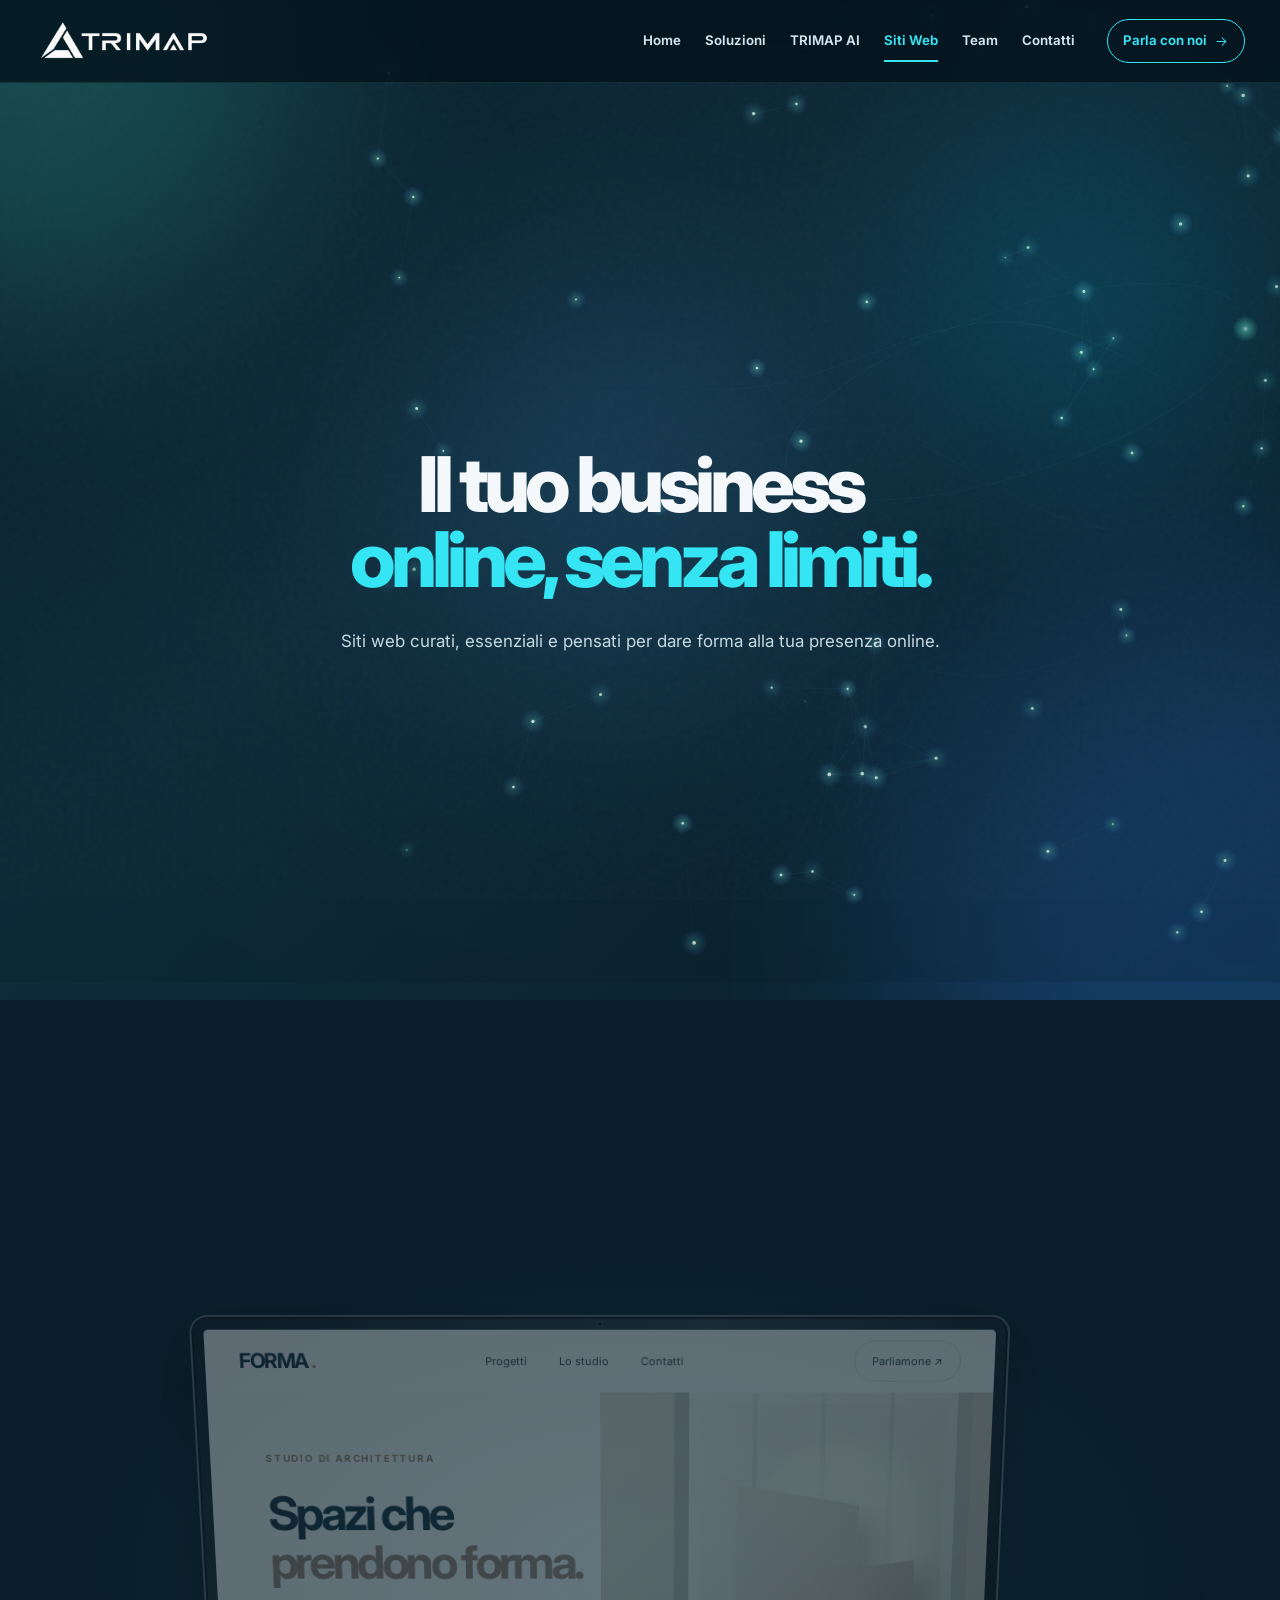
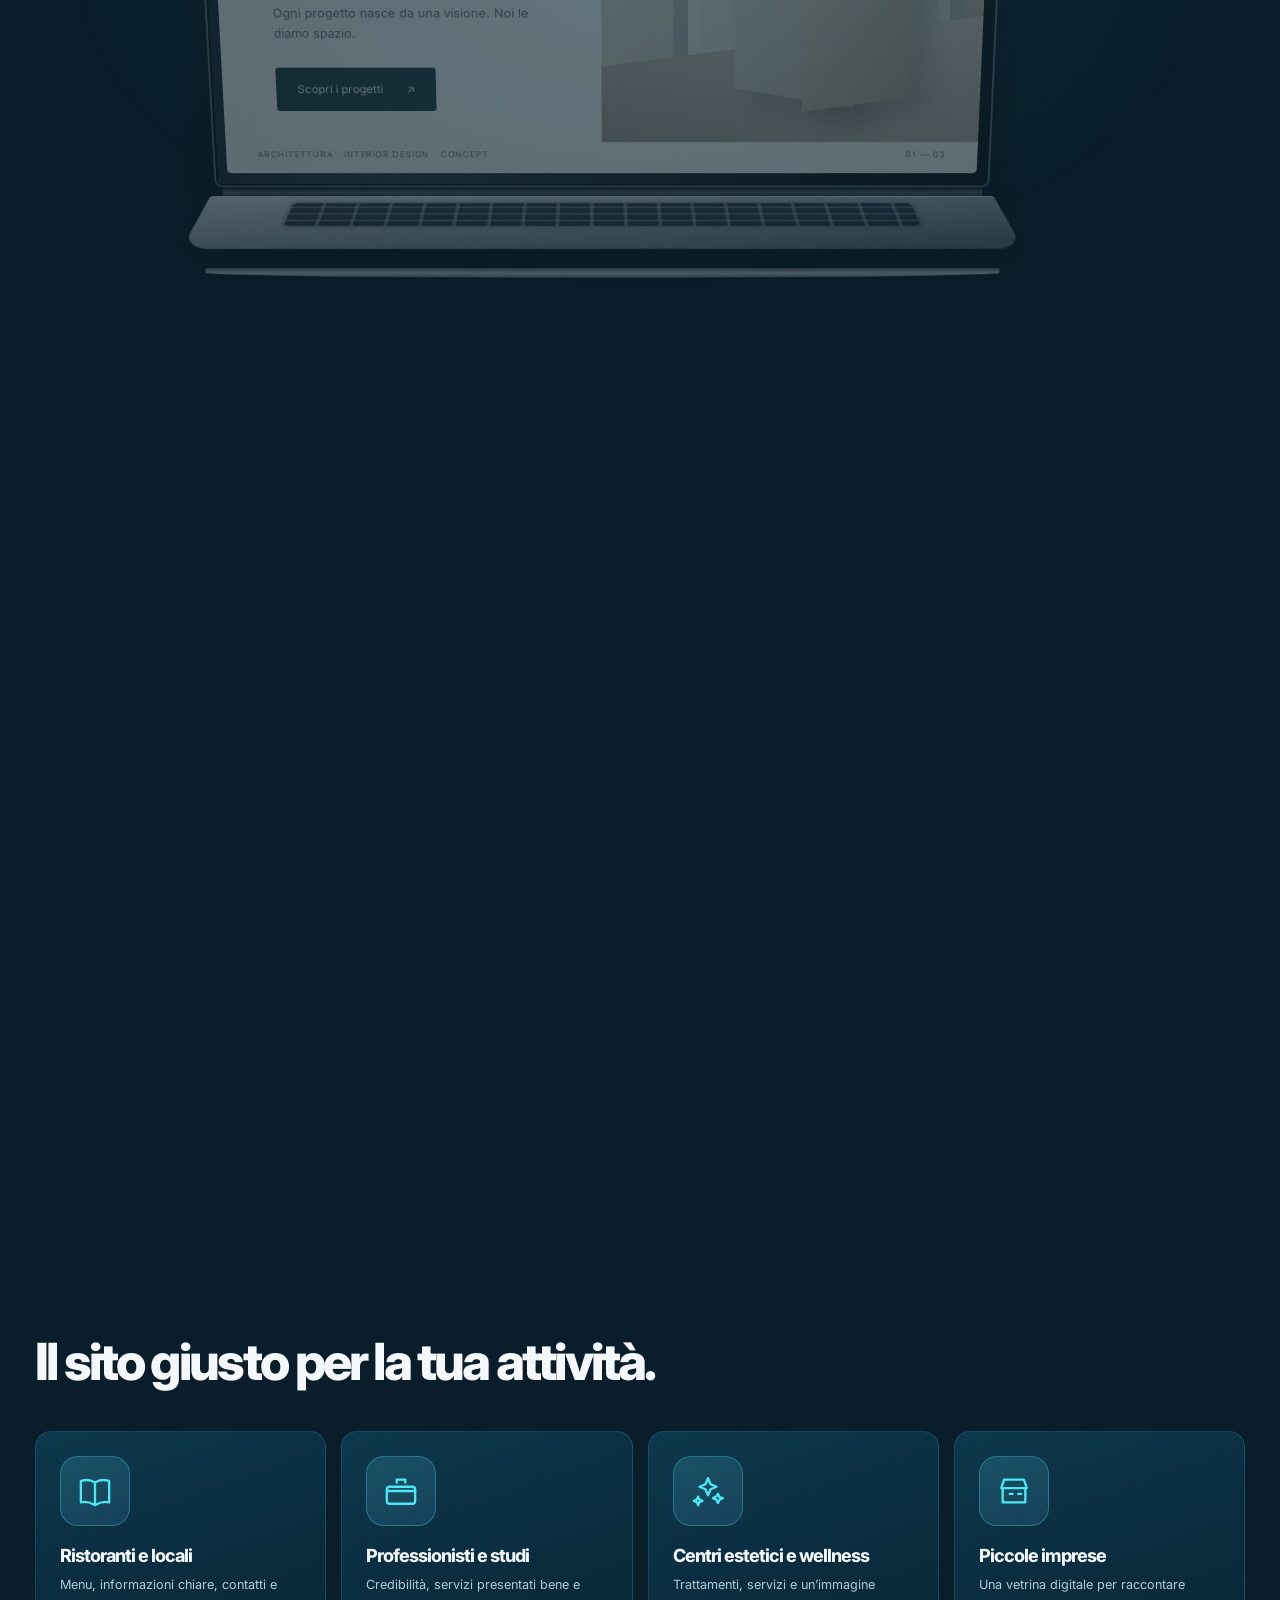
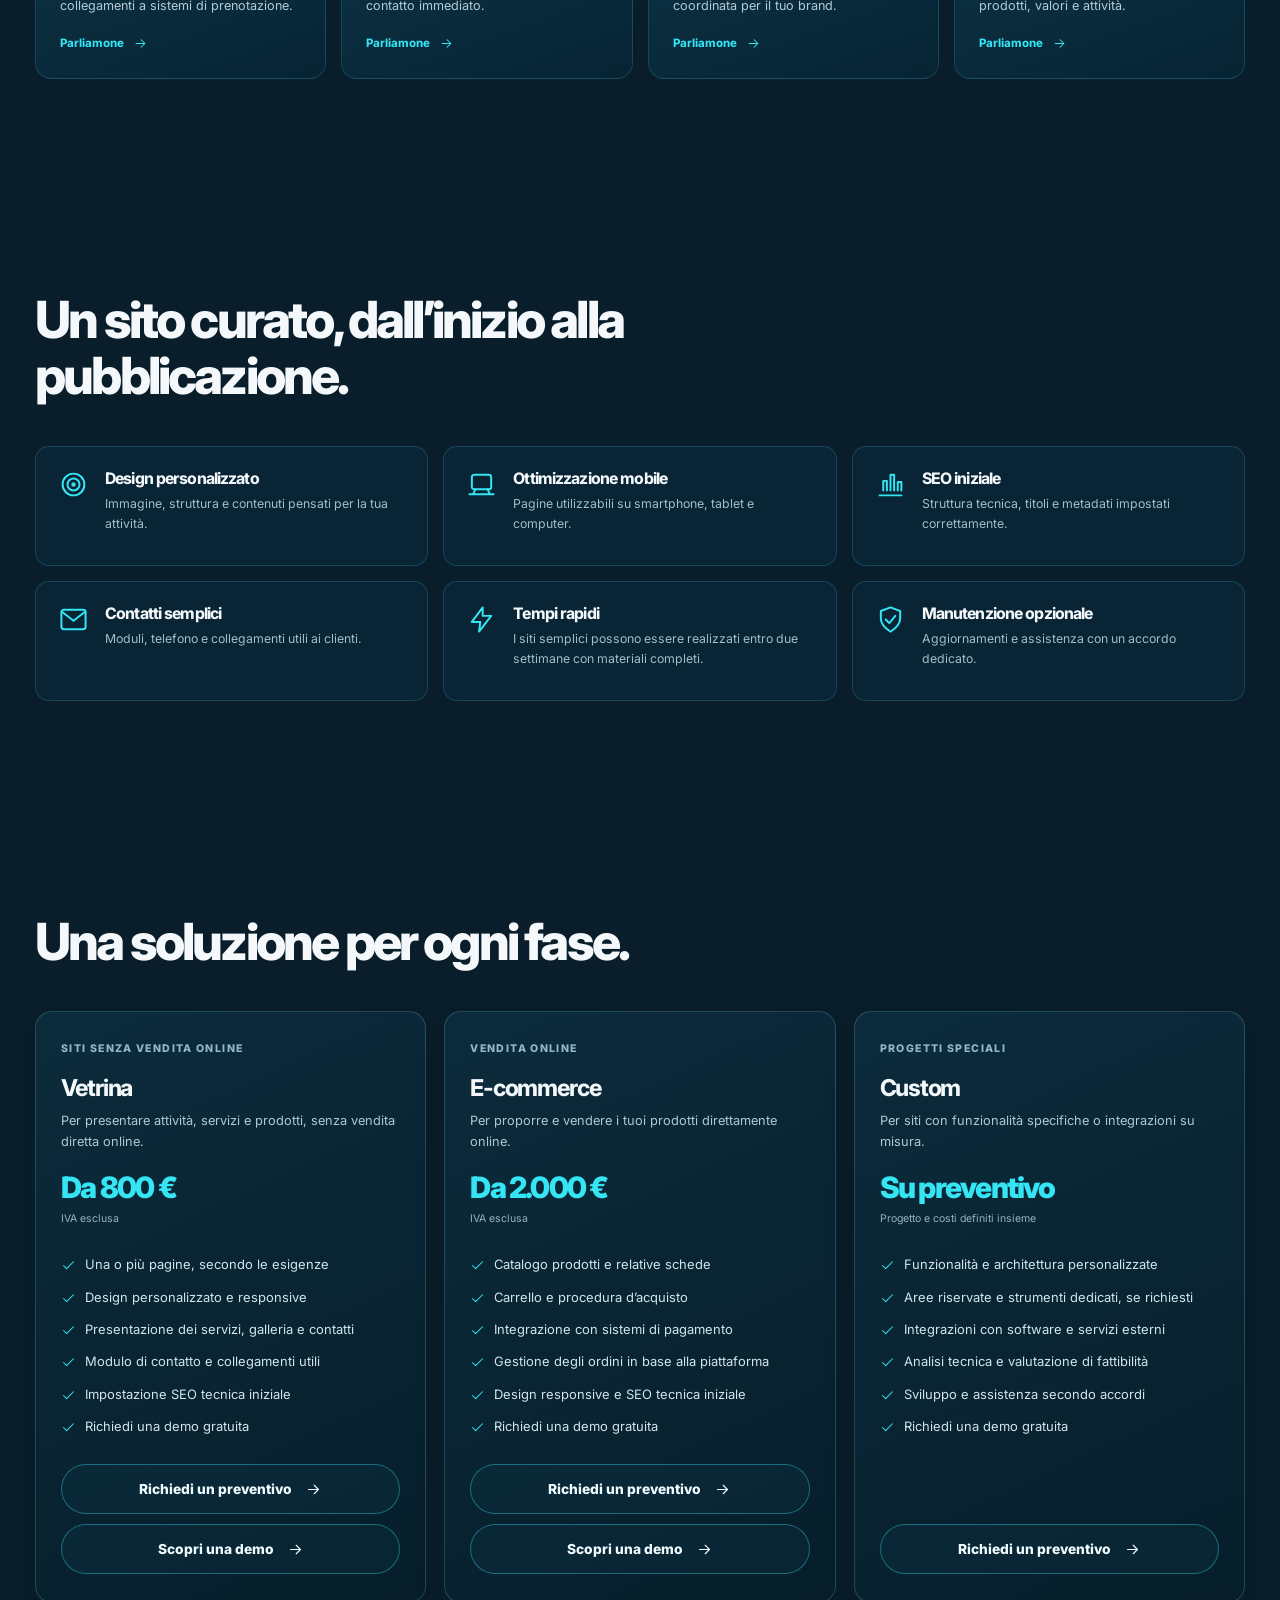
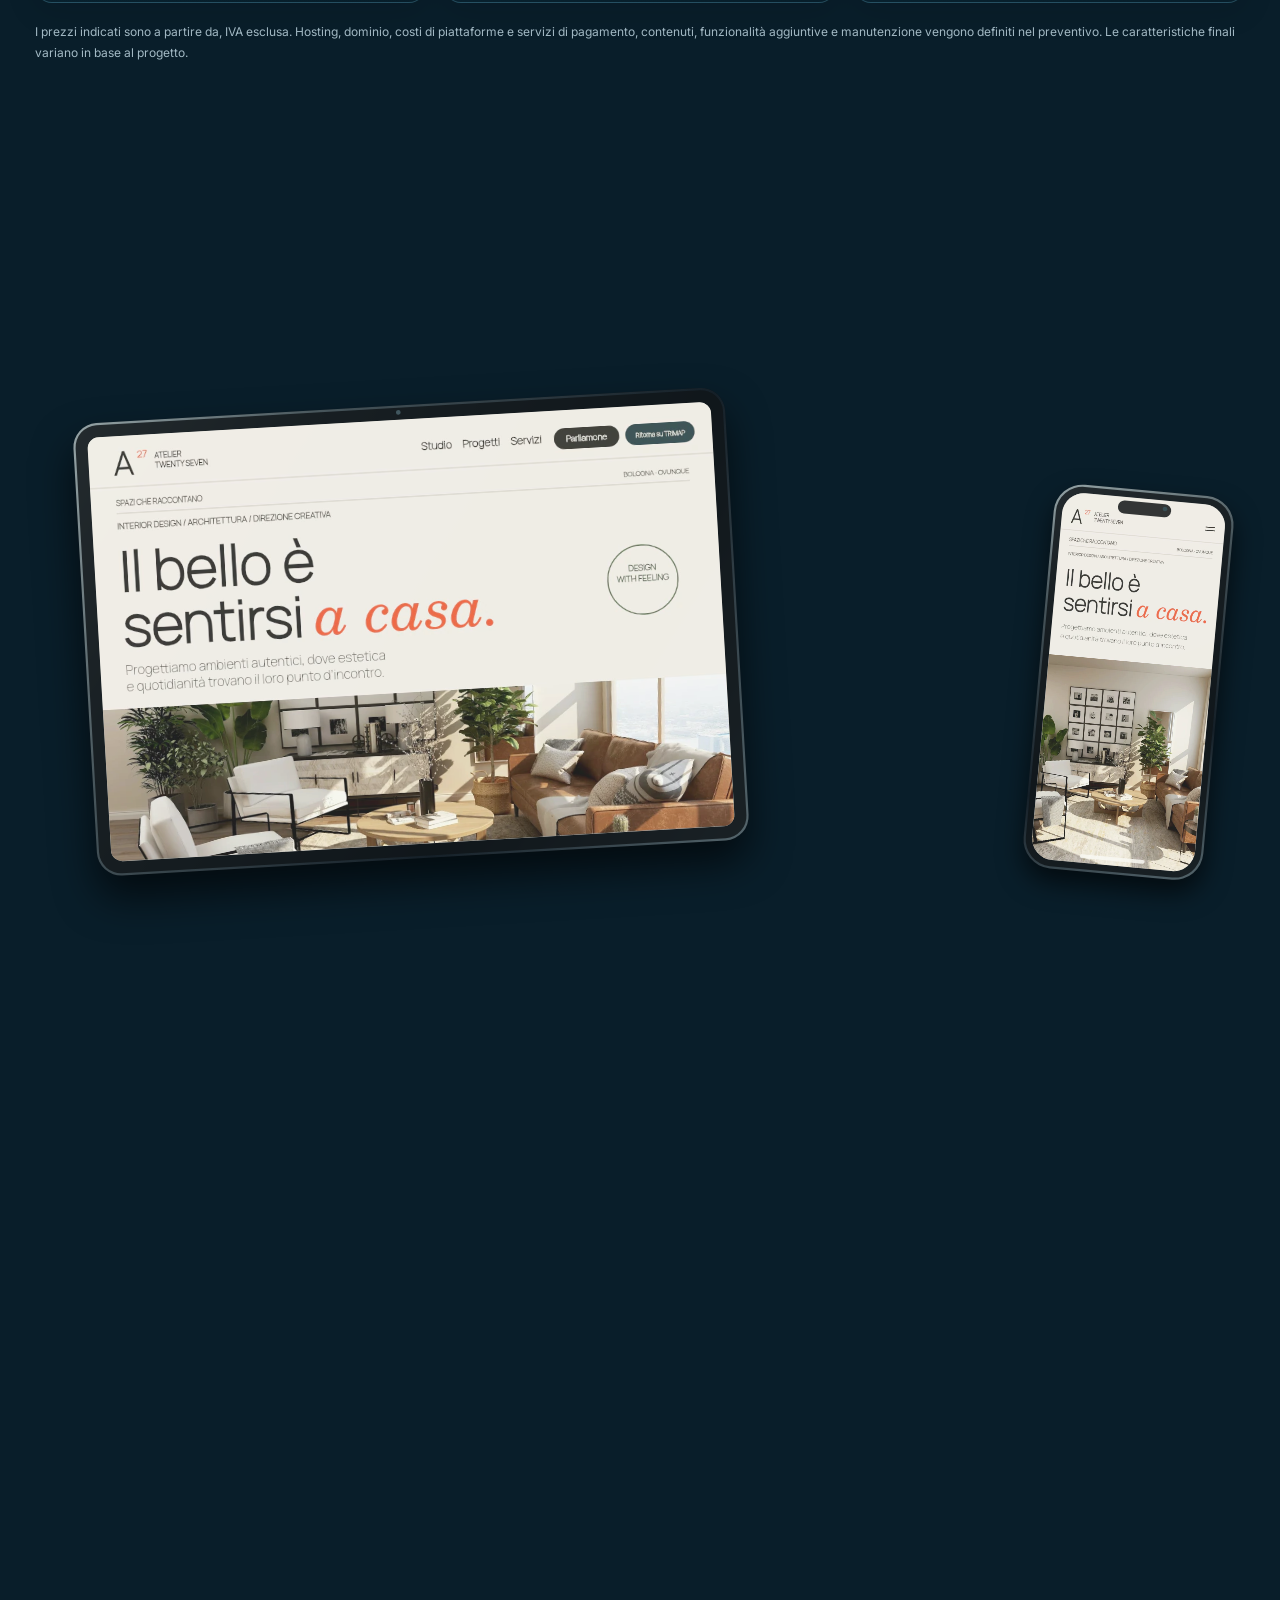
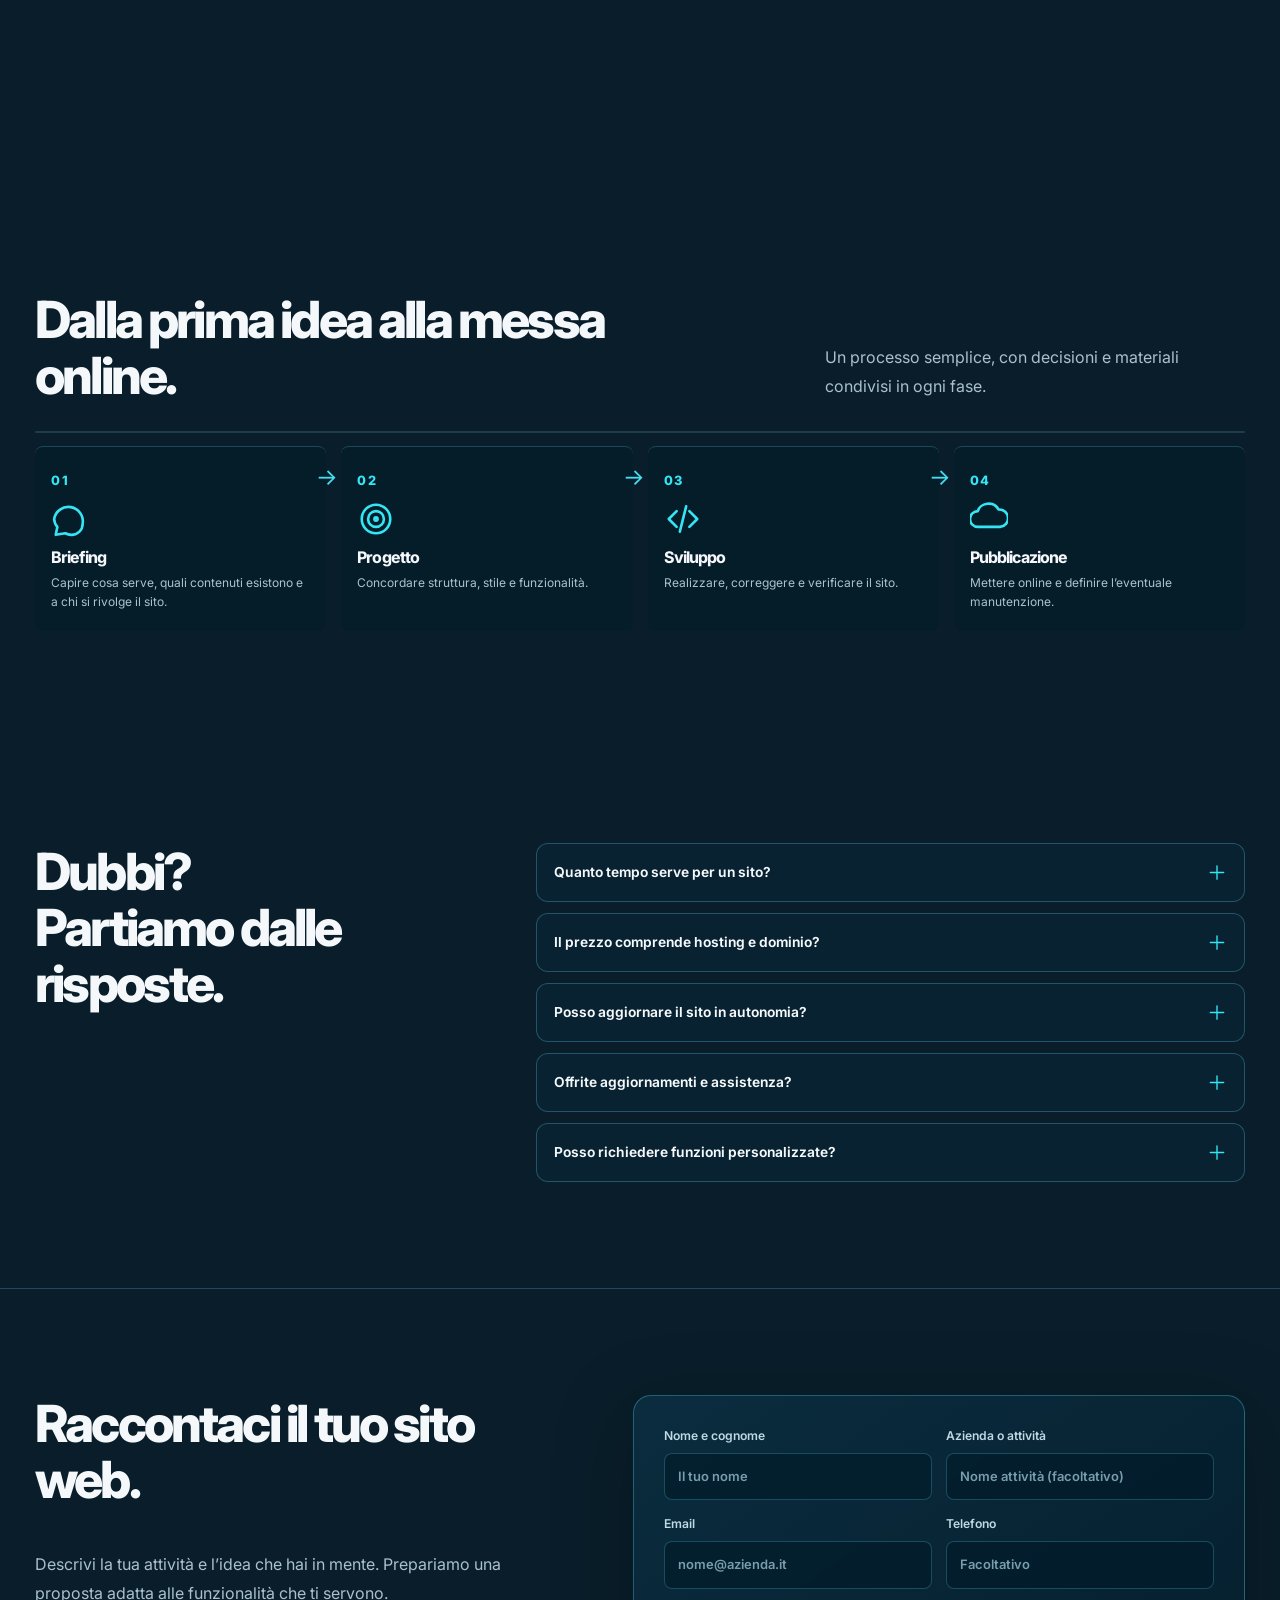
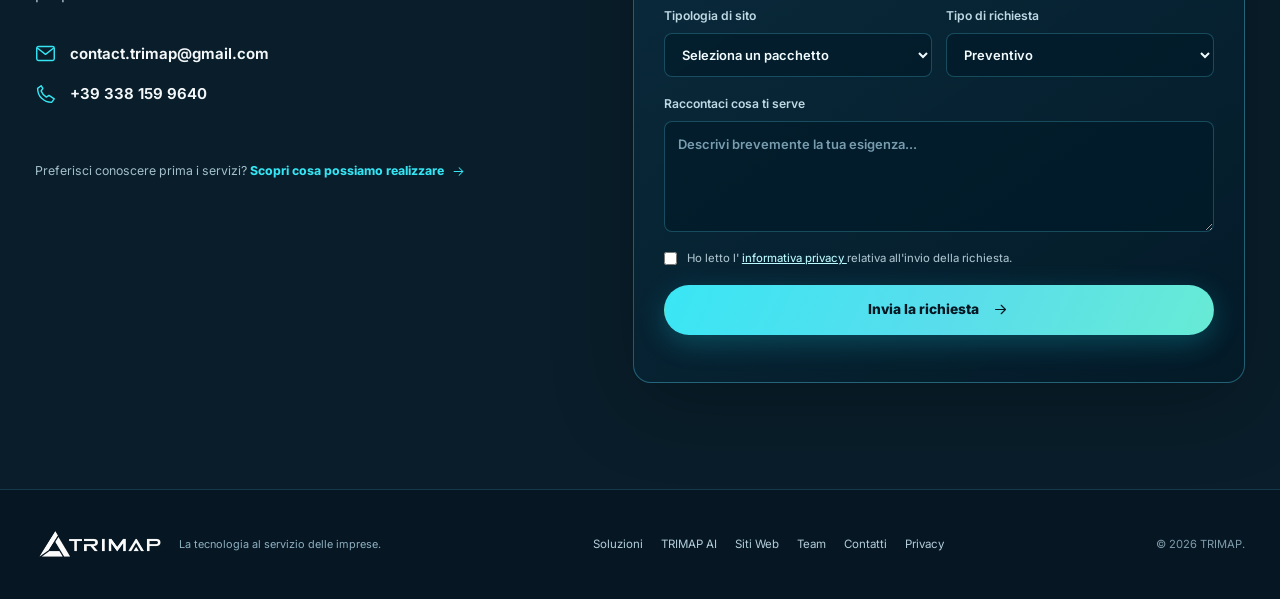
==== commit 30473d52: "Add files via upload" ====
--- a/siti-web.html
+++ b/siti-web.html
@@ -86,7 +86,7 @@
   <link crossorigin="" href="https://fonts.gstatic.com" rel="preconnect"/>
   <link href="https://fonts.googleapis.com/css2?family=Inter:wght@400;500;600;700;800;900&amp;display=swap" rel="stylesheet"/>
   <link href="style.css?v=trimap20261029b" rel="stylesheet"/>
-  <link href="atelier-demo.css?v=3" rel="stylesheet"/>
+  <link href="atelier-demo.css?v=4" rel="stylesheet"/>
   <style>
    #pacchetti .pricing-actions {
     display: grid;
@@ -790,6 +790,10 @@
          Richiedi un preventivo
          <svg aria-hidden="true" class="ico"><use href="#ic-arrow"></use></svg>
         </a>
+        <a class="btn btn-outline btn-full" href="https://vybe-eta-swart.vercel.app/index.html" target="_blank" rel="noopener noreferrer">
+         Scopri una demo
+         <svg aria-hidden="true" class="ico"><use href="#ic-arrow"></use></svg>
+        </a>
        </div>
       </article>
       <article class="pricing-card reveal" tabindex="0">
@@ -865,21 +869,20 @@
      </p>
     </div>
    </section>
-   <section class="atelier-demo" aria-label="Anteprime di Atelier 27 e della demo e-commerce">
+   <section class="atelier-demo" aria-label="Anteprime di Atelier 27 e VYBE Studio">
     <div class="atelier-demo-sticky">
      <div class="atelier-demo-frame">
-      <canvas class="atelier-demo-canvas" role="img" aria-label="Tablet e telefono con il sito di Atelier 27 e un portatile che si apre per mostrare la demo e-commerce.">
-       Atelier 27 su tablet e telefono. Il portatile è riservato alla demo e-commerce.
+      <canvas class="atelier-demo-canvas" role="img" aria-label="Tablet e telefono con il sito di Atelier 27 e un portatile che si apre sulla homepage animata di VYBE Studio.">
+       Atelier 27 su tablet e telefono. VYBE Studio sul portatile.
       </canvas>
       <div class="atelier-demo-actions" hidden>
        <a class="btn btn-primary atelier-demo-atelier" href="https://atelier-27.vercel.app/" target="_blank" rel="noopener noreferrer">
         Apri Atelier 27
         <svg aria-hidden="true" class="ico"><use href="#ic-arrow"></use></svg>
        </a>
-       <button class="btn btn-primary atelier-demo-ecommerce" type="button" aria-expanded="false" aria-controls="atelier-demo-ecommerce-status" hidden>
+       <a class="btn btn-primary atelier-demo-ecommerce" href="https://vybe-eta-swart.vercel.app/index.html" target="_blank" rel="noopener noreferrer" hidden>
         Demo e-commerce
-       </button>
-       <p class="atelier-demo-ecommerce-status" id="atelier-demo-ecommerce-status" role="status" hidden></p>
+       </a>
       </div>
       <a class="btn btn-outline atelier-demo-fallback" href="https://atelier-27.vercel.app/" target="_blank" rel="noopener noreferrer">
        Apri Atelier 27
@@ -1190,7 +1193,7 @@
     </p>
    </div>
   </footer>
-  <script defer src="atelier-demo.js?v=3"></script>
+  <script defer src="atelier-demo.js?v=4"></script>
   <script defer="" src="script.js?v=trimap20261112">
   </script>
  </body>
--- a/atelier-demo.css
+++ b/atelier-demo.css
@@ -69,19 +69,6 @@
 .atelier-demo-ecommerce {
   left: var(--atelier-ecommerce-x);
   top: var(--atelier-ecommerce-y);
-  cursor: pointer;
-}
-
-.atelier-demo-ecommerce-status {
-  position: absolute;
-  left: var(--atelier-ecommerce-x);
-  top: calc(var(--atelier-ecommerce-y) + 30px);
-  translate: -50% 0;
-  margin: 0;
-  color: #cfe7ed;
-  font-size: .72rem;
-  line-height: 1.15;
-  white-space: nowrap;
 }
 
 @media (max-width: 1000px), (max-height: 560px) {
@@ -95,11 +82,6 @@
   .atelier-demo-actions .ico {
     width: 12px;
     height: 12px;
-  }
-
-  .atelier-demo-ecommerce-status {
-    top: calc(var(--atelier-ecommerce-y) + 23px);
-    font-size: .64rem;
   }
 }
 
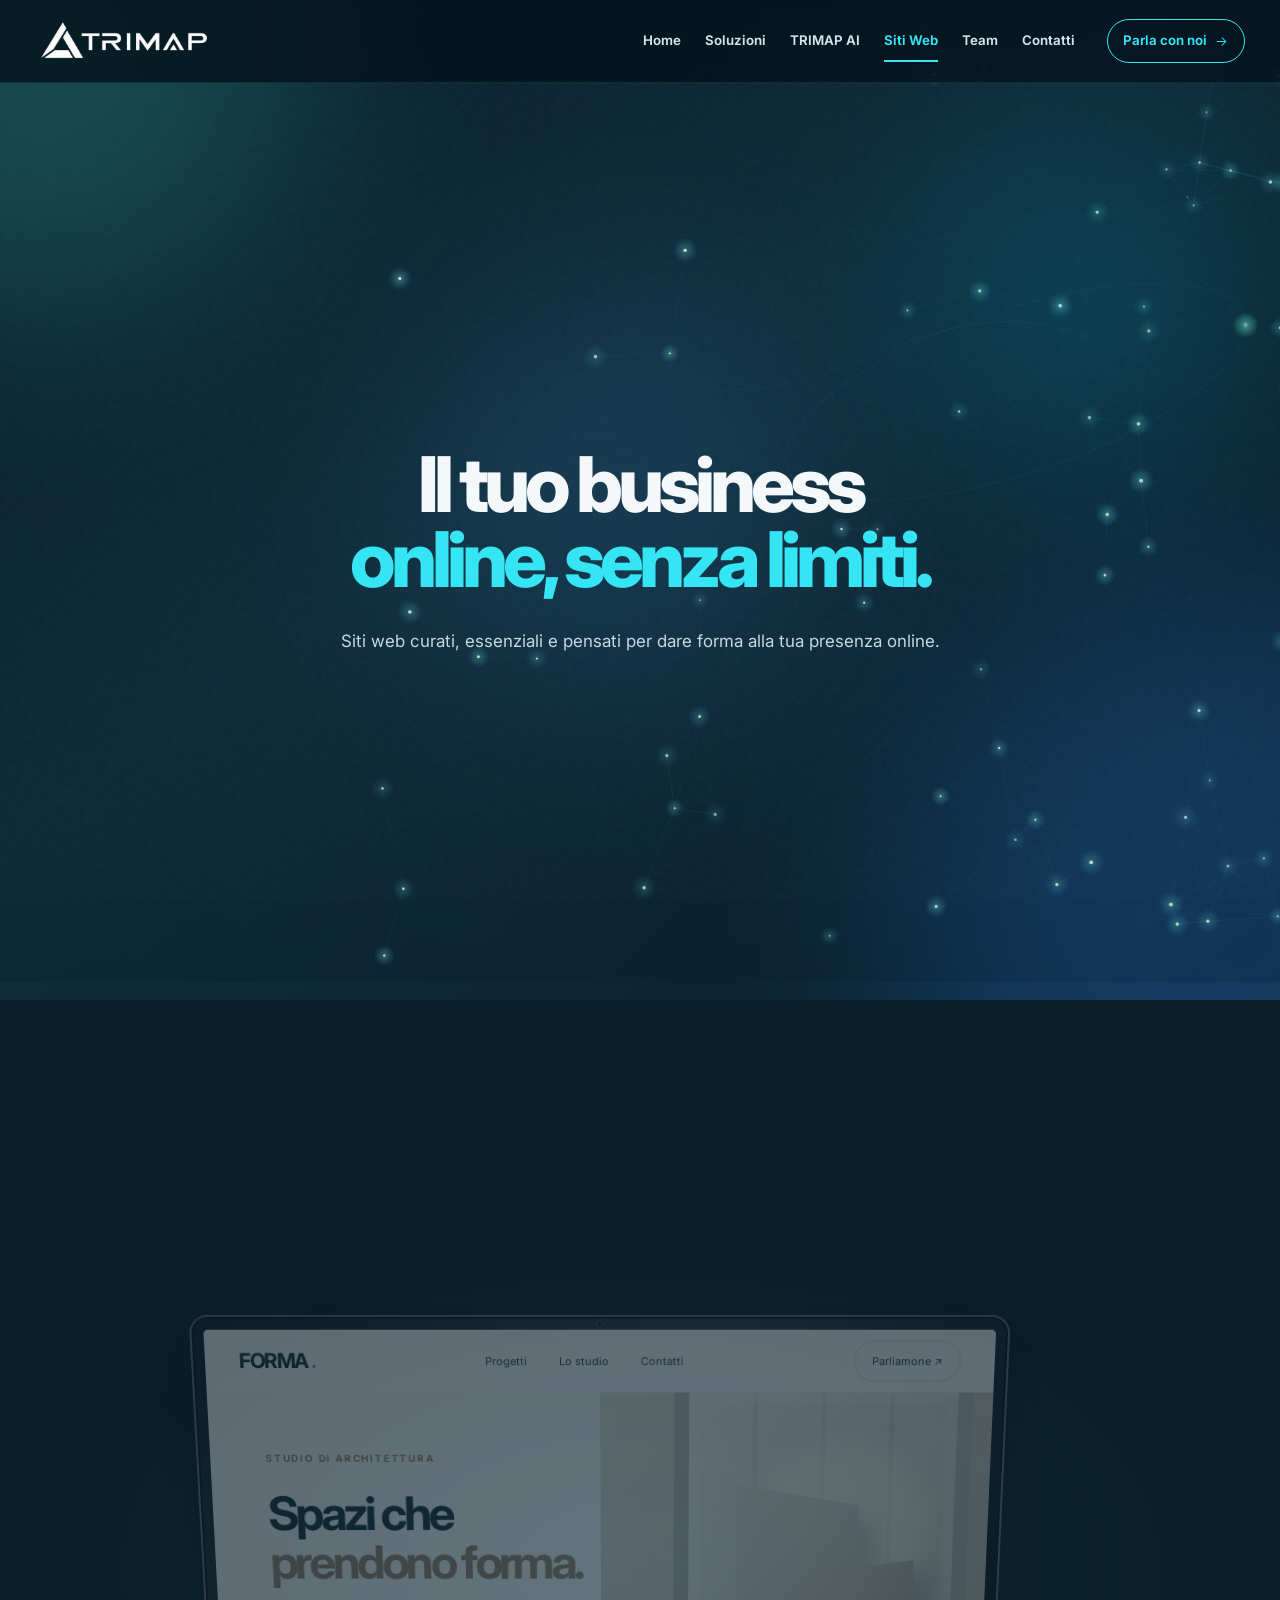
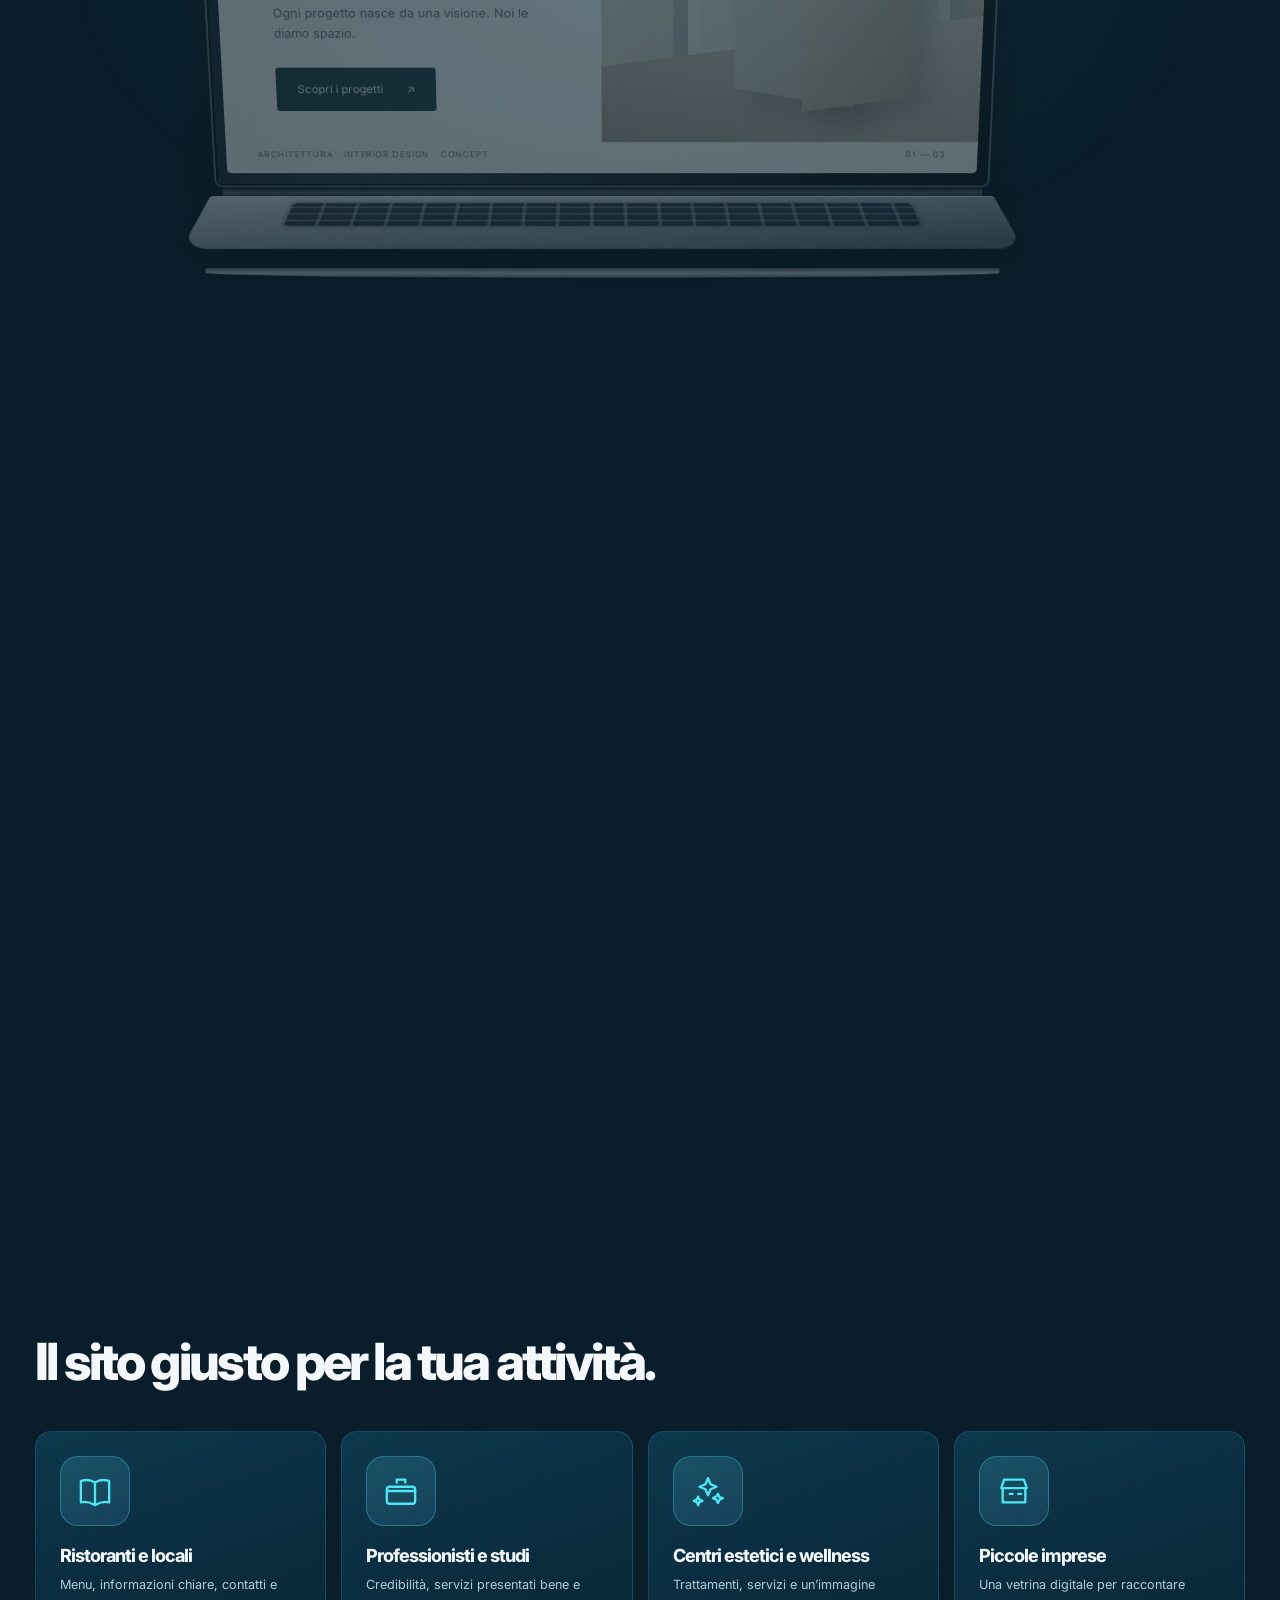
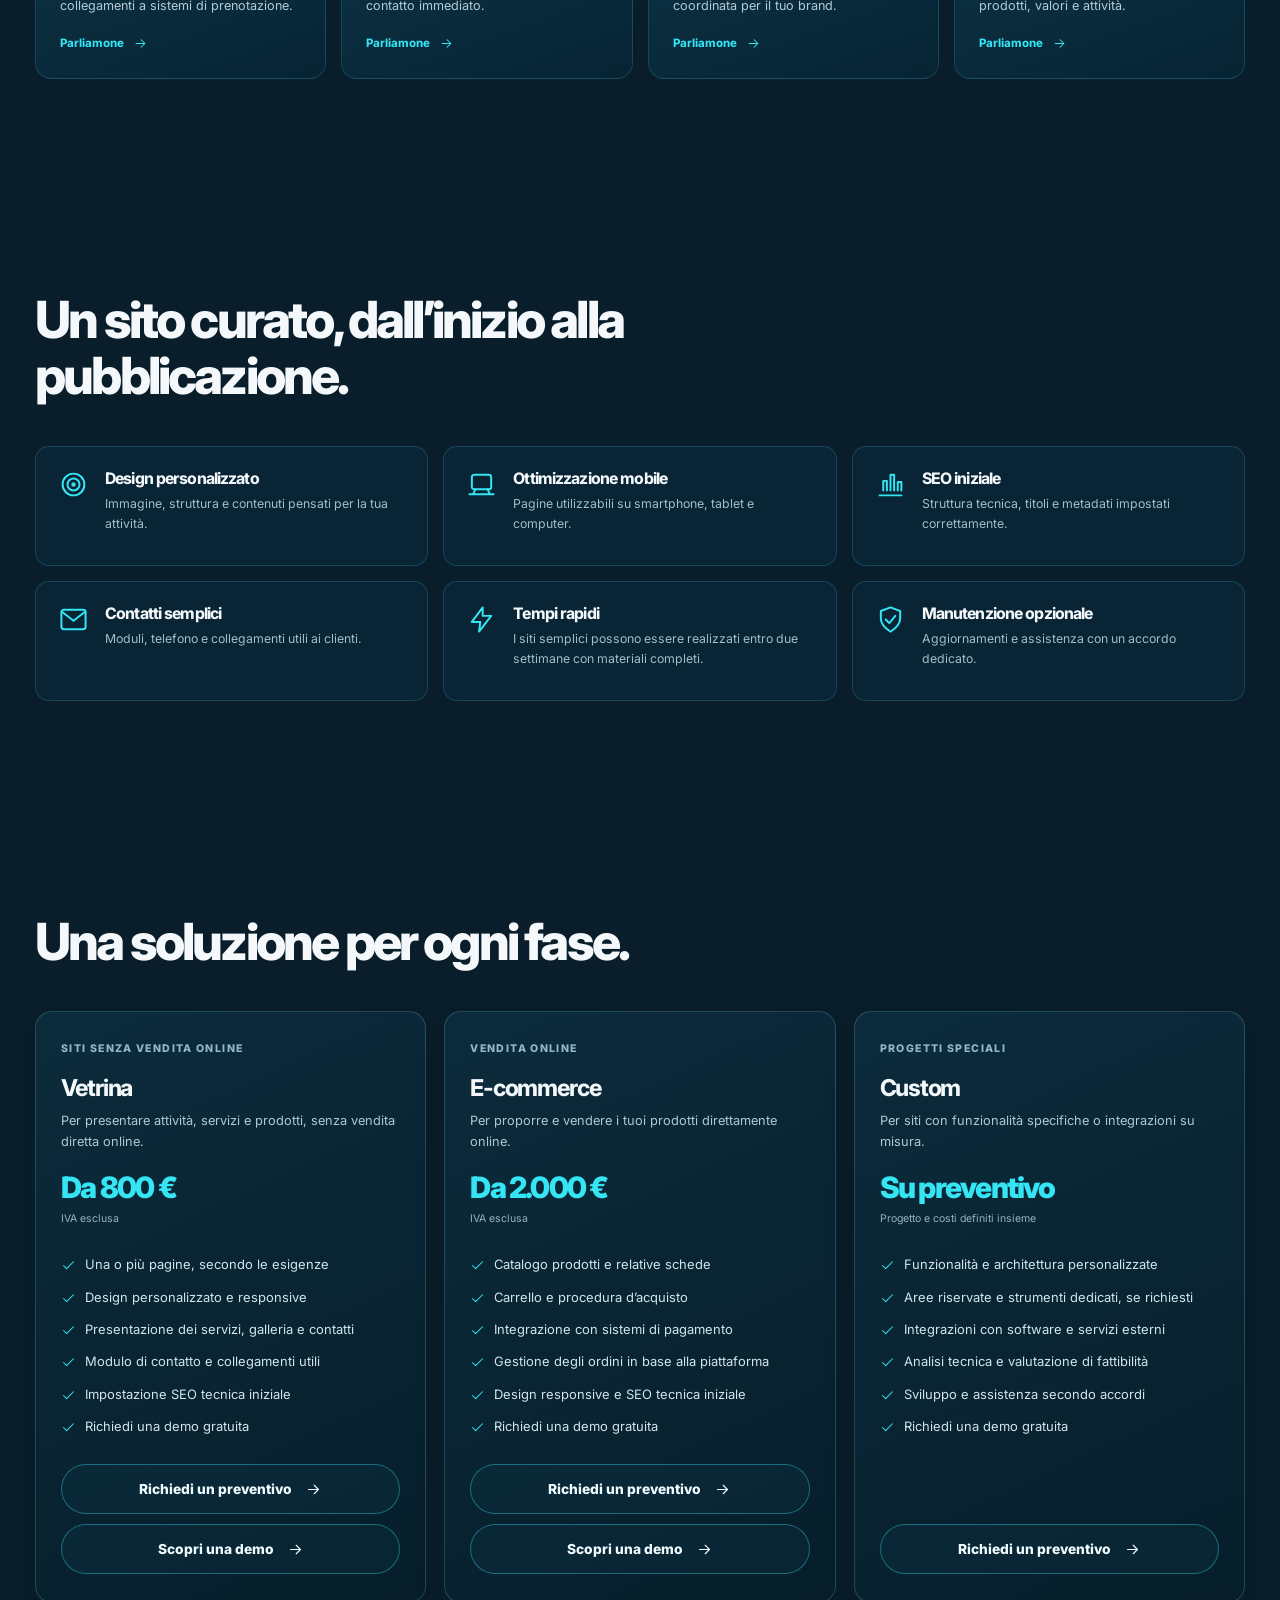
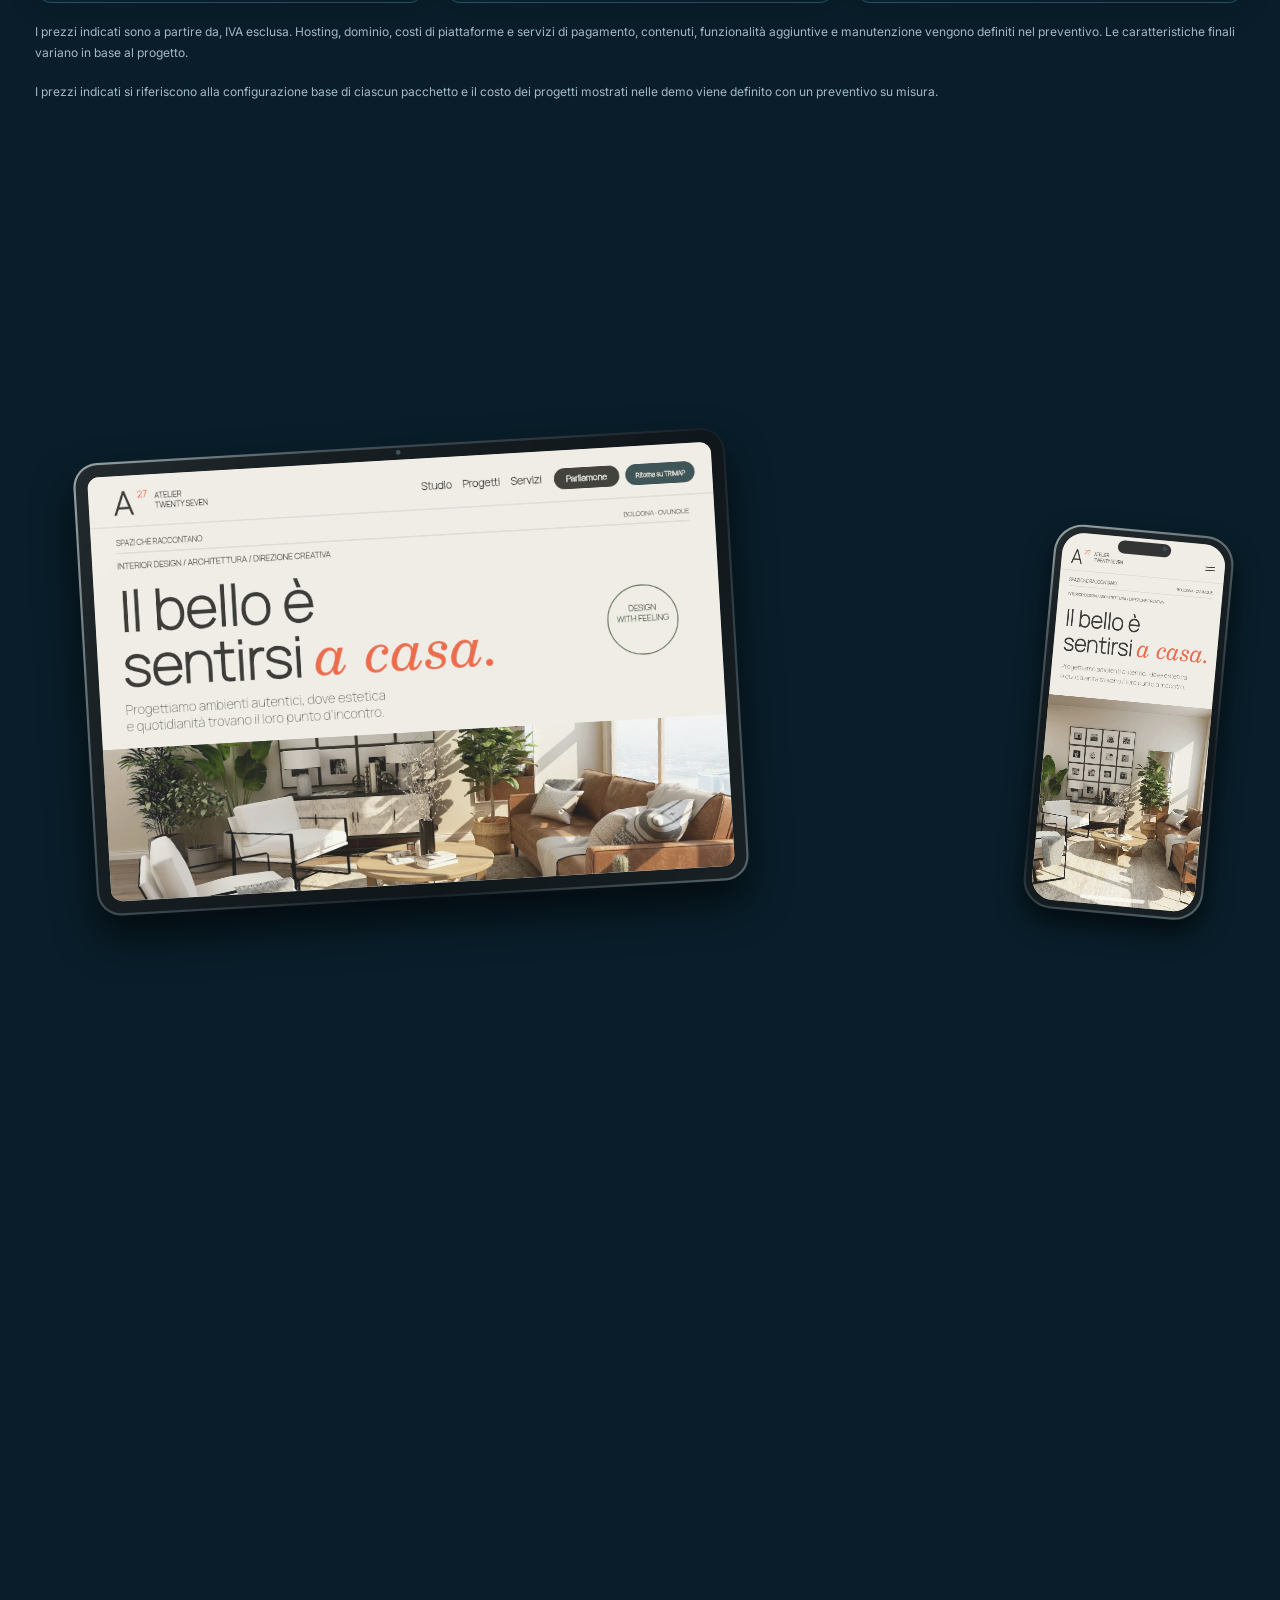
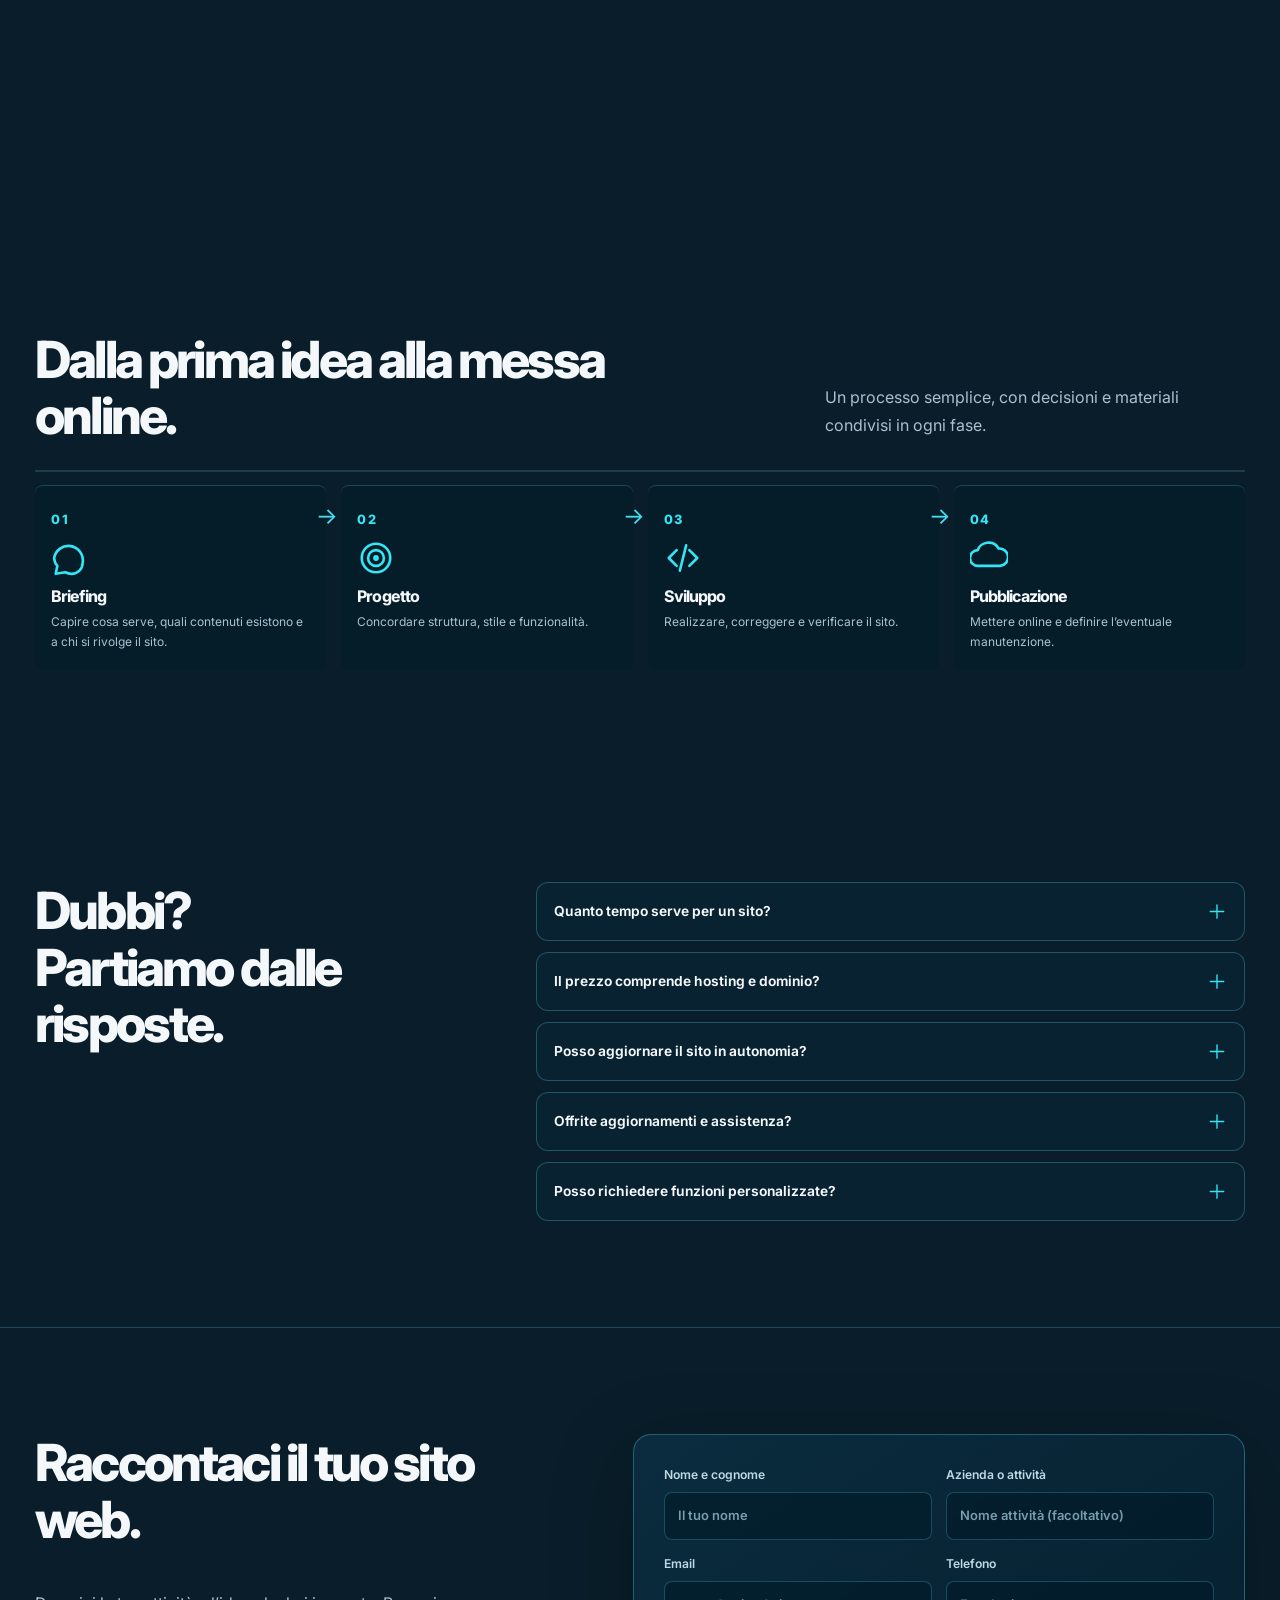
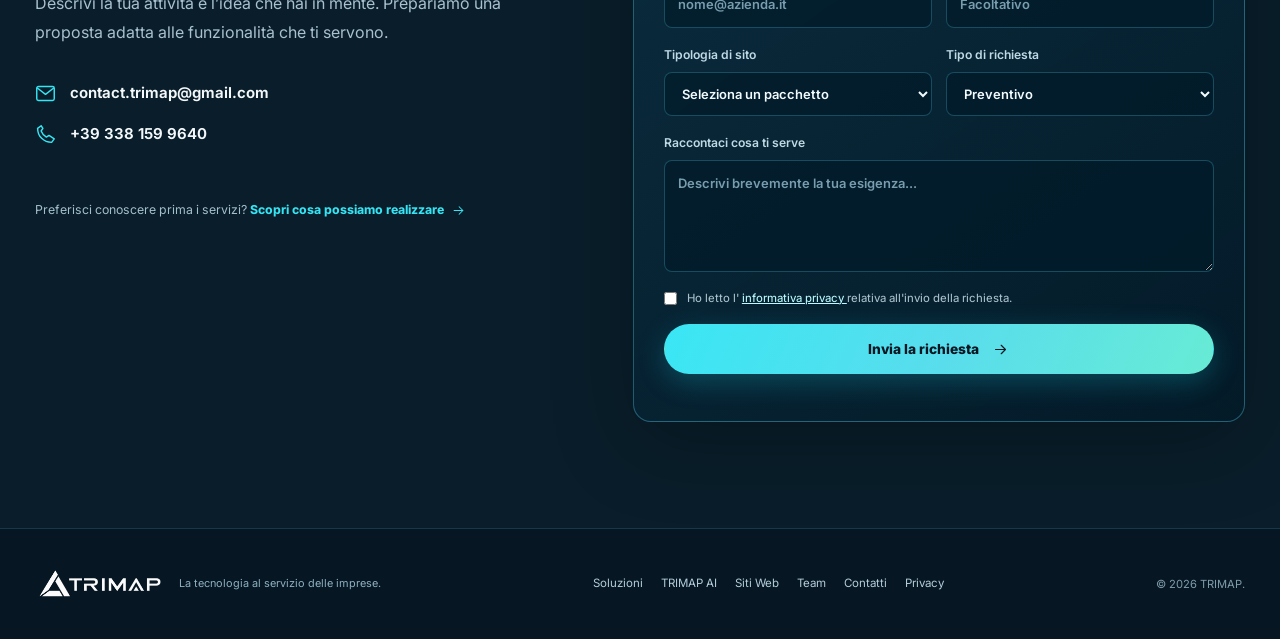
==== commit 77ef2f8e: "Add additional pricing note to siti-web.html" ====
--- a/siti-web.html
+++ b/siti-web.html
@@ -867,6 +867,9 @@
      <p class="pricing-notes">
       I prezzi indicati sono a partire da, IVA esclusa. Hosting, dominio, costi di piattaforme e servizi di pagamento, contenuti, funzionalit&agrave; aggiuntive e manutenzione vengono definiti nel preventivo. Le caratteristiche finali variano in base al progetto.
      </p>
+     <p class="pricing-notes">
+      I prezzi indicati si riferiscono alla configurazione base di ciascun pacchetto e il costo dei progetti mostrati nelle demo viene definito con un preventivo su misura.
+     </p>
     </div>
    </section>
    <section class="atelier-demo" aria-label="Anteprime di Atelier 27 e VYBE Studio">
